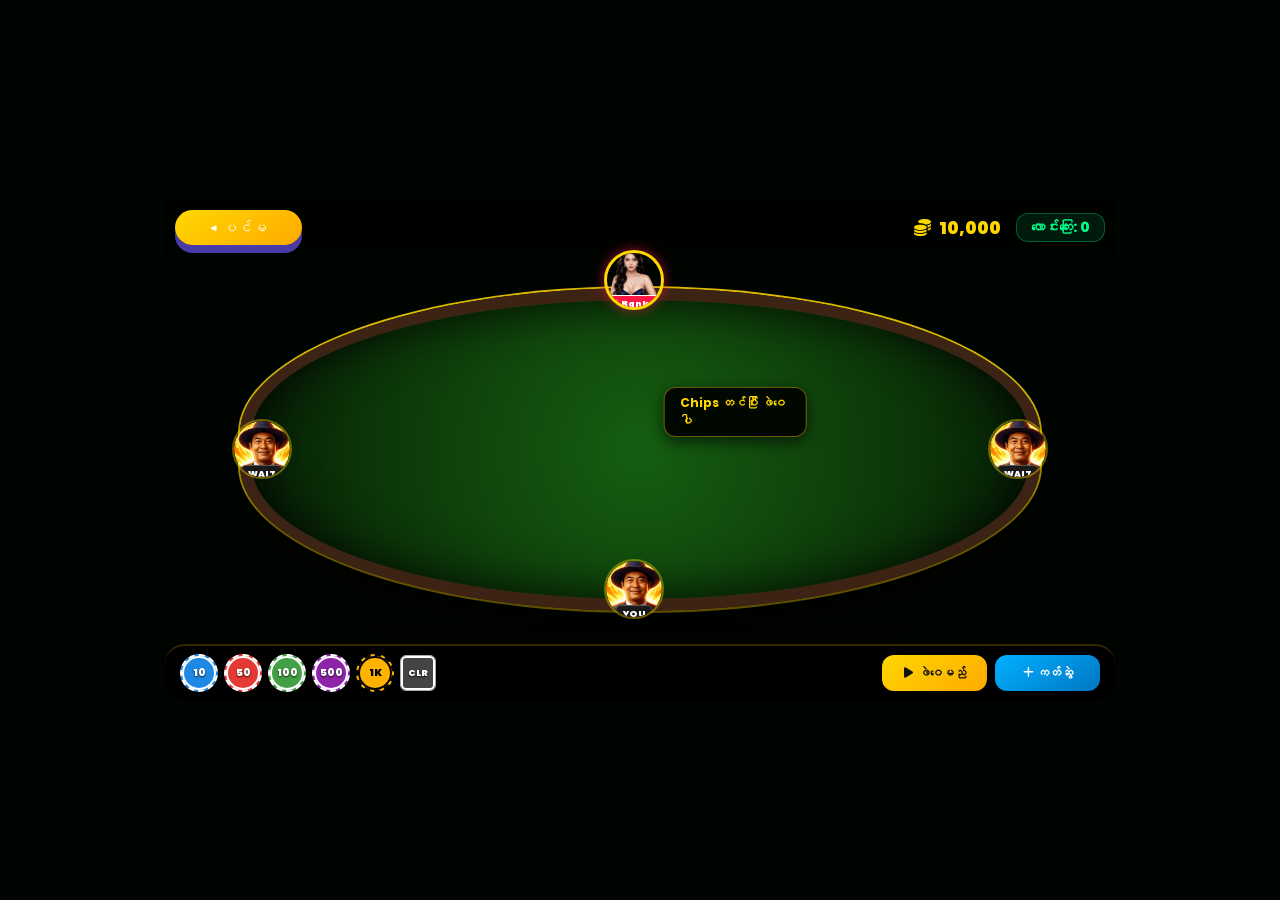
==== card-game.html @ e9f08ddf "Update game files" ====
<!DOCTYPE html>
<html lang="my">
<head>
    <meta charset="UTF-8">
    <meta name="viewport" content="width=device-width, initial-scale=1.0, maximum-scale=1.0, user-scalable=no">
    <title>Myanmar Casino - Ultimate Animation Table</title>
    <link rel="stylesheet" href="https://cdnjs.cloudflare.com/ajax/libs/font-awesome/6.4.0/css/all.min.css">
    <style>
        @import url('https://fonts.googleapis.com/css2?family=Poppins:wght@400;600;700;900&display=swap');

        * { 
            margin: 0; 
            padding: 0; 
            box-sizing: border-box; 
            user-select: none; 
            font-family: 'Poppins', 'Segoe UI', Arial, sans-serif; 
            -webkit-tap-highlight-color: transparent;
        }

        body {
            background: #010501;
            height: 100vh;
            width: 100vw;
            display: flex;
            justify-content: center;
            align-items: center;
            overflow: hidden;
            padding: 5px;
        }

        .game-container {
            width: 100%;
            height: 100%;
            max-width: 950px;
            max-height: 500px;
            position: relative;
            display: flex;
            flex-direction: column;
            justify-content: space-between;
        }

        /* Top HUD Header */
        .top-info-bar {
    display: flex;
    justify-content: space-between; /* ဘယ်ဘက်မှာ ခလုတ်၊ ညာဘက်မှာ info တွေထားမယ် */
    align-items: center;
    padding: 10px;
    background: rgba(0, 0, 0, 0.5); /* သင့် Design ပေါ်မူတည်ပြီး ပြင်ပါ */
}

.right-info {
    display: flex;
    gap: 15px; /* balance နဲ့ bet ကြားက အကွာအဝေး */
}
          .lobby-buttons {
            display: flex;
            gap: 6px;
        }

        .back-to-lobby {
            background: linear-gradient(145deg, #ffd700, #ffaa00);
            border: none;
            padding: 0 35px;
             height: 35px;
            cursor: pointer;
            font-size: 15px;
            font-weight: 500;
            border-radius: 20px;
            color: white;
            box-shadow: 0 8px 0 #4a3aa7;
            display: flex; 
             align-items: center;
              gap: 8px;
        }

        .balance-box { display: flex; align-items: center; gap: 8px; color: #ffd700; font-weight: 900; font-size: 17px; }
        .current-bet-hud { color: #00ff88; font-weight: 800; font-size: 14px; background: rgba(0,255,136,0.1); padding: 3px 14px; border-radius: 12px; border: 1px solid rgba(0,255,136,0.3); }

        .table-area {
            flex: 1;
            position: relative;
            display: flex;
            justify-content: center;
            align-items: center;
            margin: 5px 0;
            width: 100%;
        }

        /* WIDER table for landscape */
        .casino-table {
            width: 90%;
            height: 85%;
            max-width: 800px;
            background: radial-gradient(circle at center, #155e10 0%, #0c3609 65%, #051a04 100%);
            border-radius: 50% / 45%; 
            border: 12px solid #3d2314; 
            box-shadow: 0 15px 35px rgba(0,0,0,0.8), 
                        inset 0 0 50px rgba(0,0,0,0.85), 
                        0 0 0 2px #ffd700;
            position: relative;
            display: flex;
            justify-content: center;
            align-items: center;
        }

        .table-center-art {
            position: absolute;
            border: 2px dashed rgba(255, 215, 0, 0.15);
            width: 65%;
            height: 60%;
            border-radius: 50%;
            display: flex;
            flex-direction: column;
            justify-content: center;
            align-items: center;
            gap: 2px;
            pointer-events: none;
        }
        .table-title { color: rgba(255, 215, 0, 0.12); font-size: 13px; font-weight: 900; letter-spacing: 4px; }
        .table-total-bet { color: #ffd700; font-size: 12px; font-weight: 800; background: rgba(0,0,0,0.5); padding: 2px 12px; border-radius: 12px; border: 1px dashed #ffd700; }

        .table-banner {
            position: absolute;
            top: 40%; left: 60%;
            transform: translate(-50%, -50%);
            background: rgba(0, 0, 0, 0.9);
            border-radius: 12px;
            padding: 6px 15px;
            text-align: bottom;
            width: 15%;
            border: 1px solid rgba(255,215,0,0.4);
            pointer-events: none;
            z-index: 10;
            box-shadow: 0 5px 15px rgba(0,0,0,0.6);
        }
        .banner-text { color: #ffd700; font-size: 12px; font-weight: bold; }

        /* 👳 Circular Player Seat Styles (Size 50) */
        .player-seat-avatar {
            position: absolute;
            display: flex;
            align-items: center;
            z-index: 20;
            }
            /* Avatar အတွင်းက ပုံတွေအတွက် */
.avatar-circle img {
    width: 100% !important;     /* အဝိုင်းရဲ့ အကျယ်အတိုင်း ယူမယ် */
    height: 100% !important;    /* အဝိုင်းရဲ့ အမြင့်အတိုင်း ယူမယ် */
    object-fit: cover;          /* ပုံကို အချိုးမပျက်ဘဲ အဝိုင်းထဲ အပြည့်ဖြည့်မယ် */
    display: block;             /* ပုံရဲ့အောက်က spacing တွေကို ဖယ်ရှားမယ် */
    border-radius: 50%;         /* ပုံကို အဝိုင်းပုံစံဖြစ်အောင် လုပ်မယ် */
}

/* Avatar-circle ရဲ့ အရွယ်အစားကို သေချာသတ်မှတ်ပေးပါ */
.avatar-circle {
    width: 60px;
    height: 60px;
    overflow: hidden;           /* အဝိုင်းပြင်ပ ပိုထွက်နေတာတွေကို ဖြတ်ထုတ်မယ် */
    position: relative;
    border: 2px solid rgba(255, 215, 0, 0.4);
    border-radius: 50%;         /* အဝိုင်းဖြစ်အောင် */
}

.avatar-badge {
    position: absolute;
    /* အရင်က bottom: -7px; ရှိနေမှာပါ၊ အခု -15px လောက် တင်ပေးလိုက်ပါ */
    bottom: -15px; 
    left: 50%;
    transform: translateX(-50%);
    font-size: 9px;
    font-weight: 900;
    padding: 2px 6px;
    border-radius: 5px;
    white-space: nowrap;
    background: #1a1a1a;
    color: #fff;
    border: 0.5px solid #555;
    box-shadow: 0 2px 4px rgba(0,0,0,0.4);
    z-index: 30; /* တခြားဟာတွေအပေါ်မှာ ရှိနေအောင် */
}

/* Dealer ပုံကို ပိုပေါ်လွင်အောင် */
.dealer-img {
    border: 3px solid #ffd700 !important;
}

        /* 🌟 Glistening Glow Pulse Animations for Actions */
        @keyframes activePulse {
            0% { box-shadow: 0 0 5px #00e5ff, inset 0 0 3px #00e5ff; }
            50% { box-shadow: 0 0 18px #00e5ff, inset 0 0 8px #00e5ff; }
            100% { box-shadow: 0 0 5px #00e5ff, inset 0 0 3px #00e5ff; }
        }
        @keyframes winnerPulse {
            0% { box-shadow: 0 0 5px #00ff88; transform: scale(1); }
            50% { box-shadow: 0 0 22px #00ff88; transform: scale(1.04); }
            100% { box-shadow: 0 0 5px #00ff88; transform: scale(1); }
        }

        .player-seat-avatar.active .avatar-circle { border-color: #00e5ff; animation: activePulse 1.5s infinite ease-in-out; }
        .player-seat-avatar.winner .avatar-circle { border-color: #00ff88; background: #00210a; animation: winnerPulse 1.3s infinite ease-in-out; }
        .player-seat-avatar.loser .avatar-circle { border-color: #ff5252; opacity: 0.4; transform: scale(0.95); }
        .player-seat-avatar.dealer-active .avatar-circle { border-color: #ff1744; box-shadow: 0 0 12px rgba(255, 23, 68, 0.6); }

        .avatar-badge {
            position: absolute; bottom: -7px; left: 50%; transform: translateX(-50%);
            font-size: 9px; font-weight: 900; padding: 2px 6px; border-radius: 5px;
            white-space: nowrap; background: #1a1a1a; color: #fff; border: 0.5px solid #555;
            box-shadow: 0 2px 4px rgba(0,0,0,0.4);
        }
        .player-seat-avatar.dealer-active .avatar-badge { background: #ff1744; color: #fff; border-color: #fff; }

        .avatar-score {
            position: absolute; font-size: 11px; font-weight: 900; color: #ffd700;
            background: rgba(0,0,0,0.95); padding: 3px 8px; border-radius: 6px; white-space: nowrap;
            box-shadow: 0 3px 6px rgba(0,0,0,0.6); z-index: 25; pointer-events: none;
            border: 0.5px solid rgba(255,215,0,0.2);
        }

        /* Positions Placements */
        .pos-top { top: -50px; left: 50%; transform: translateX(-50%); flex-direction: row; }
        .pos-top .cards-wrapper { margin-left: 12px; }
        .pos-top .avatar-score { left: 56px; bottom: -18px; }

        .pos-left { left: -20px; top: 50%; transform: translateY(-50%); flex-direction: row; }
        .pos-left .cards-wrapper { margin-left: 12px; }
        .pos-left .avatar-score { left: 56px; bottom: -18px; }

        .pos-right { right: -20px; top: 50%; transform: translateY(-50%); flex-direction: row-reverse; }
        .pos-right .cards-wrapper { margin-right: 12px; }
        .pos-right .avatar-score { right: 56px; bottom: -18px; }

        .pos-bottom { bottom: -20px; left: 50%; transform: translateX(-50%); flex-direction: row; }
        .pos-bottom .cards-wrapper { margin-left: 12px; }
        .pos-bottom .avatar-score { left: 56px; top: -18px; }

        /* Casino Betting Box Chips Overlay Layout */
        .bet-chips-box {
            position: absolute;
            width: 45px;
            height: 45px;
            display: flex;
            align-items: center;
            justify-content: center;
            pointer-events: none;
            z-index: 15;
        }
        
        .stacked-chip-element {
            width: 25px;
            height: 25px;
            border-radius: 50%;
            border: 1.5px dashed rgba(255,255,255,0.85);
            position: absolute;
            box-shadow: inset 0 0 0 1px rgba(0,0,0,0.25), 0 2px 0 #111, 0 4px 6px rgba(0,0,0,0.6);
            transition: all 0.3s cubic-bezier(0.175, 0.885, 0.32, 1.275);
            animation: chipDrop 0.28s cubic-bezier(0.175, 0.885, 0.32, 1.2) forwards;
        }

        @keyframes chipDrop {
            0% { transform: translate(-50%, -120%) scale(1.5); opacity: 0; }
            100% { transform: translate(-50%, -50%) scale(1); opacity: 1; }
        }

        .box-top    { top: 52px; left: calc(50% - 90px); }      
        .box-left   { left: 90px; top: calc(50% - 65px); }     
        .box-right  { right: 90px; top: calc(50% + 15px); }    
        .box-bottom { bottom: 54px; left: calc(50% - 90px); }   

        .chip-b { background: radial-gradient(circle, #2196f3 40%, #1565c0 80%); }
        .chip-r { background: radial-gradient(circle, #f44336 40%, #c62828 80%); }
        .chip-g { background: radial-gradient(circle, #4caf50 40%, #2e7d32 80%); }
        .chip-p { background: radial-gradient(circle, #9c27b0 40%, #6a1b9a 80%); }
        .chip-y { background: radial-gradient(circle, #ffb300 40%, #ff8f00 80%); border-color: rgba(0,0,0,0.5); }

        /* 🎴 CARDS GRAPHICS (Enhanced Scale Size 55+) */
        .cards-wrapper { display: flex; justify-content: center; align-items: center; min-height: 58px; perspective: 600px; }
        
        .mini-card {
            width: 48px; height: 60px; /* ကြီးမားသောကတ်ဆိုက်အသစ် */
            background: #ffffff; border-radius: 5px;
            box-shadow: 0 3px 8px rgba(0,0,0,0.6); display: flex; flex-direction: column;
            justify-content: space-between; padding: 3px 4px; font-weight: 900; font-size: 14px;
            margin-left: -9px; position: relative;
            transform-style: preserve-3d;
            animation: flyCardIn 0.35s cubic-bezier(0.19, 1, 0.22, 1) forwards;
        }
        .mini-card:first-child { margin-left: 0; }

        /* Fly-in Dealing Flip Animation */
        @keyframes flyCardIn {
            0% { transform: scale(0.3) translateY(-40px) rotate(-15deg); opacity: 0; }
            100% { transform: scale(1) translateY(0) rotate(0deg); opacity: 1; }
        }

        /* 3D Flipping Effect when revealing */
        .mini-card.revealed-flip {
            animation: flipReveal 0.4s cubic-bezier(0.175, 0.885, 0.32, 1.1) forwards;
        }
        @keyframes flipReveal {
            0% { transform: rotateY(180deg) scale(0.9); }
            100% { transform: rotateY(0deg) scale(1); }
        }

        .mini-card.facedown {
            background: linear-gradient(135deg, #cc1111, #6b0202); 
            border: 1.5px solid #ffd700; color: transparent; position: relative;
            box-shadow: 0 3px 6px rgba(0,0,0,0.5);
        }
        .mini-card.facedown::after {
            content: '♠'; color: rgba(255,215,0,0.25); font-size: 16px; position: absolute; top: 50%; left: 50%; transform: translate(-50%, -50%);
        }
        .mini-card.red { color: #d32f2f; }
        .mini-card.black { color: #1a1a1a; }
        .mini-card.baban { background: linear-gradient(135deg, #ffd700, #ff8f00); border: 1px solid #d45d00; text-shadow: 0 0 2px rgba(255,255,255,0.6); }

                /* Bottom Action Controller Dash */
        .bottom-action-panel {
            display: flex;
            justify-content: space-between;
            align-items: center;
            background: rgba(0,0,0,0.98);
            padding: 8px 15px;
            border-radius: 20px;
            border-top: 2px solid rgba(255,215,0,0.2);
            width: 100%;
            z-index: 30;
            box-shadow: 0 -4px 15px rgba(0,0,0,0.6);
        }

          .flying-chip {
    position: absolute;
    width: 40px;
    height: 40px;
    background-image: url('chip.png'); /* မင်းရဲ့ Chip ပုံလေးထည့်ပါ */
    background-size: cover;
    background-position: center;
    border-radius: 50%;
    z-index: 10000;
    transition: all 0.7s cubic-bezier(0.4, 0, 0.2, 1); /* ပျံတဲ့ပုံစံ ပိုလှအောင် */
    box-shadow: 0 4px 8px rgba(0,0,0,0.3);
}

.win-notification {
    position: fixed;
    top: 20px;
    right: 20px;
    background: linear-gradient(135deg, #FFD700, #F4A460);
    color: #000;
    padding: 10px 20px;
    border-radius: 50px;
    font-weight: bold;
    font-size: 16px;
    box-shadow: 0 4px 15px rgba(0,0,0,0.3);
    z-index: 9999;
    animation: slideIn 0.5s ease-out;
}

@keyframes slideIn {
    from { transform: translateX(100%); }
    to { transform: translateX(0); }
}


        .chips-container { display: flex; align-items: center; gap: 6px; }
        .chip {
            width: 38px; height: 38px; border-radius: 50%;
            display: flex; justify-content: center; align-items: center;
            font-size: 10px; font-weight: 900; color: #fff;
            box-shadow: 0 3px 6px rgba(0,0,0,0.4), inset 0 0 0 2px #fff;
            border: 2px dashed #fff; cursor: pointer; transition: transform 0.1s ease;
            text-shadow: 0 1px 2px rgba(0,0,0,0.8);
        }
        .chip:active { transform: scale(0.85); }
        .chip-10   { background: #1e88e5; }
        .chip-50   { background: #e53935; }
        .chip-100  { background: #43a047; }
        .chip-500  { background: #8e24aa; }
        .chip-1000 { background: #ffb300; color: #000; box-shadow: 0 3px 6px rgba(0,0,0,0.4), inset 0 0 0 2px #000; border-color: #000; text-shadow: none; }
        .chip-clear { background: #444; font-size: 9px; width: 36px; height: 36px; border-radius: 6px; border: 1px solid #aaa; }

        .controls-buttons-group { display: flex; gap: 8px; flex: 1; justify-content: flex-end; max-width: 500px; }
        
        .btn {
            padding: 9px 14px; border: none; border-radius: 12px;
            font-weight: 700; font-size: 12px; cursor: pointer;
            display: flex; align-items: center; justify-content: center; gap: 5px; min-width: 105px;
            box-shadow: 0 4px 10px rgba(0,0,0,0.5); transition: all 0.1s ease;
        }
         #drawBtn {
    display: inline-block !important; /* !important ထည့်ထားရင် ဘယ် Code ကမှ ဖျောက်လို့မရတော့ဘူး */
     }

        .btn:active { transform: scale(0.94); }
        .btn-deal { background: linear-gradient(145deg, #ffd700, #ffaa00); color: #111; font-weight: 900; }
        .btn-draw { background: linear-gradient(145deg, #00b0ff, #0077c2); color: white; }
        .btn-stand { background: linear-gradient(145deg, #ff6d00, #dd2c00); color: white; }
        .btn-show { background: linear-gradient(145deg, #00e676, #00c853); color: black; font-weight: 900; box-shadow: 0 0 10px rgba(0,230,118,0.4); }
        .btn-new { background: linear-gradient(145deg, #e040fb, #aa00ff); color: white; }
    </style>
</head>
<body>
<div class="game-container">
    <div class="top-info-bar">
        <button class="back-to-lobby" onclick="window.parent.document.getElementById('cardGameContainer').style.display = 'none'; window.parent.document.getElementById('lobbyScreen').style.display = 'block';">
            ◀ ပင်မ
        </button>

        <div class="right-info">
            <div class="balance-box">
                <i class="fas fa-coins"></i> <span id="cardGameBalance">10,000</span>
            </div>
            <div class="current-bet-hud">
                လောင်းကြေး: <span id="betHudAmount">0</span>
            </div>
        </div>
    </div>


    <div class="table-area">
        <div class="table-banner">
            <div class="banner-text" id="bannerText">Chips တင်ပြီး ဖဲဝေပါ</div>
        </div>

        <div class="casino-table">
            <div class="bet-chips-box box-top" id="betBox1"></div>
            <div class="bet-chips-box box-left" id="betBox2"></div>
            <div class="bet-chips-box box-right" id="betBox3"></div>
            <div class="bet-chips-box box-bottom" id="betBox4"></div>

           <div class="player-seat-avatar pos-top" id="seat1">
    <div class="avatar-circle dealer-img">
        <img src="images/banker.png" alt="Banker">
        <span class="avatar-badge" id="tag1">DEALER</span>
    </div>
    <div class="cards-wrapper" id="cards1"></div>
    <div class="avatar-score" id="score1"></div>
</div>

<div class="player-seat-avatar pos-left" id="seat2">
    <div class="avatar-circle">
        <img src="images/player-baba.png" alt="Player">
        <span class="avatar-badge" id="tag2">WAIT</span>
    </div>
    <div class="cards-wrapper" id="cards2"></div>
    <div class="avatar-score" id="score2"></div>
</div>

<div class="player-seat-avatar pos-right" id="seat3">
    <div class="avatar-circle">
        <img src="images/player-baba.png" alt="Player">
        <span class="avatar-badge" id="tag3">WAIT</span>
    </div>
    <div class="cards-wrapper" id="cards3"></div>
    <div class="avatar-score" id="score3"></div>
</div>

<div class="player-seat-avatar pos-bottom" id="seat4">
    <div class="avatar-circle">
        <img src="images/player-baba.png" alt="You">
        <span class="avatar-badge" id="tag4">YOU</span>
    </div>
    <div class="cards-wrapper" id="cards4"></div>
    <div class="avatar-score" id="score4"></div>
</div>
   </div>
    </div>

       <div class="bottom-action-panel">
        <div class="chips-container" id="chipsBar">
            <button class="chip chip-10" onclick="addBet(10)">10</button>
            <button class="chip chip-50" onclick="addBet(50)">50</button>
            <button class="chip chip-100" onclick="addBet(100)">100</button>
            <button class="chip chip-500" onclick="addBet(500)">500</button>
            <button class="chip chip-1000" onclick="addBet(1000)">1K</button>
            <button class="chip chip-clear" onclick="clearBet()">CLR</button>
        </div>

        <div class="controls-buttons-group">
            <button class="btn btn-deal" id="dealBtn" onclick="dealCards()">
                <i class="fas fa-play"></i> ဖဲဝေမည်
            </button>
            <button class="btn btn-draw" id="drawBtn" onclick="playerDraw()" disabled style="display:none;">
                <i class="fas fa-plus"></i> ကတ်ဆွဲ
            </button>
            <button class="btn btn-stand" id="standBtn" onclick="playerStand()" disabled style="display:none;">
                <i class="fas fa-hand"></i> တော်ပြီ
            </button>
            <button class="btn btn-show" id="showBtn" onclick="dealerShowCards()" disabled style="display:none;">
                <i class="fas fa-eye"></i> ဖမ်းမည်
            </button>

            <button class="btn btn-new" id="newGameBtn" onclick="newGame()" disabled style="display:none;">
                <i class="fas fa-redo"></i> ပွဲသစ်စမည်
            </button>
        </div>
    </div>
</div>

<script>

function showWinNotification(message) {
    const banner = document.getElementById('banner');
    if(banner) banner.style.display = 'none';
    const notif = document.createElement('div');
    notif.className = 'win-notification';
    notif.style.cssText = 'position:fixed; top:20px; right:20px; background:#ffd700; padding:15px; border-radius:10px; z-index:9999; font-weight:bold; box-shadow:0 4px 10px rgba(0,0,0,0.3);';
    notif.innerText = message;
    document.body.appendChild(notif);
    setTimeout(() => { notif.remove(); }, 3000);
}

const audioCtx = new (window.AudioContext || window.webkitAudioContext)();

function playTone(freq, type, duration, startTime = 0) {
    setTimeout(() => {
        const osc = audioCtx.createOscillator();
        const gainNode = audioCtx.createGain();
        osc.type = type;
        osc.frequency.setValueAtTime(freq, audioCtx.currentTime);
        gainNode.gain.setValueAtTime(0.08, audioCtx.currentTime);
        gainNode.gain.exponentialRampToValueAtTime(0.0001, audioCtx.currentTime + duration);
        osc.connect(gainNode);
        gainNode.connect(audioCtx.destination);
        osc.start();
        osc.stop(audioCtx.currentTime + duration);
    }, startTime);
}

function playSound(type) {
    if (audioCtx.state === 'suspended') audioCtx.resume();
    if (type === 'deal') playTone(380, 'triangle', 0.05);
    else if (type === 'flip') playTone(620, 'sine', 0.06);
    else if (type === 'chip') playTone(1400, 'sine', 0.02);
    else if (type === 'win') { playTone(523, 'sine', 0.06, 0); playTone(659, 'sine', 0.06, 50); playTone(1046, 'sine', 0.12, 100); }
    else if (type === 'lose') { playTone(340, 'sawtooth', 0.1, 0); playTone(220, 'sawtooth', 0.18, 80); }
}


const SUITS = ['♠', '♥', '♦', '♣'];
const VALUES = ['2', '3', '4', '5', '6', '7', '8', '9', '10', 'J', 'Q', 'K', 'A'];
const CARD_VALUE = { '2': 2, '3': 3, '4': 4, '5': 5, '6': 6, '7': 7, '8': 8, '9': 9, '10': 10, 'J': 10, 'Q': 10, 'K': 10, 'A': 1 };


// ============================================
// SUIT PRIORITY: စပိန့် > ဟတ် > ဒေါင့် > ညှင်း
// ============================================
const SUIT_PRIORITY = { '♠': 4, '♥': 3, '♦': 2, '♣': 1 };

window.gameState = {
    balance: 10000,
    dealerIndex: 0,
    nextDealerIndex: 0,
    betAmount: 0,
    allRevealed: false,
    deck: [],
    players: [
        { id: 0, name: 'ROBOT 1', cards: [], status: 'waiting', isHuman: false, vsResult: '' },
        { id: 1, name: 'ROBOT 2', cards: [], status: 'waiting', isHuman: false, vsResult: '' },
        { id: 2, name: 'ROBOT 3', cards: [], status: 'waiting', isHuman: false, vsResult: '' },
        { id: 3, name: 'PLAYER', cards: [], status: 'waiting', isHuman: true, vsResult: '' }
    ]
};



function createDeck() {
    let d = [];
    for (let s of SUITS) { for (let v of VALUES) d.push({ suit: s, value: v }); }
    return d.sort(() => Math.random() - 0.5);
}

function getHandScore(cards) {
    return cards.reduce((s, c) => s + CARD_VALUE[c.value], 0) % 10;
}

function isBanScore(cards) { const s = getHandScore(cards); return s === 8 || s === 9; }
function isAutoBan(cards) { return cards.length === 2 && isBanScore(cards); }
function isTwin(cards) { return cards.length === 3 && cards[0].value === cards[1].value && cards[1].value === cards[2].value; }
function isSameSuit(cards) { return cards.length >= 2 && cards.every(c => c.suit === cards[0].suit); }

// ============================================
// A (ACE) CHECK
// ============================================
function hasAce(cards) {
    return cards.some(c => c.value === 'A');
}

function getHighestSuit(cards) {
    let maxSuit = null;
    let maxPriority = -1;
    for (let c of cards) {
        const priority = SUIT_PRIORITY[c.suit] || 0;
        if (priority > maxPriority) {
            maxPriority = priority;
            maxSuit = c.suit;
        }
    }
    return maxSuit;
}

function getMultiplier(cards) {
    if (isTwin(cards)) return 5;
    if (cards.length === 3 && isSameSuit(cards)) return 3;
    if (cards.length === 2 && isSameSuit(cards)) return 2;
    return 1;
}
function isTwin(cards) { 
    // ထွိုင်ဆိုတာ 3လုံးတူမှဖြစ်ရမှာပါ
    return cards.length === 3 && cards[0].value === cards[1].value && cards[1].value === cards[2].value; 
}
function evaluateHand(cards) {
    if (!cards || cards.length === 0) return { score: 0, rank: 1, desc: '0 မှတ်', mult: 1 };
    const score = getHandScore(cards);
    let mult = 1;
    let rank = 1; 
    let desc = score + " မှတ်"; 
    if (isTwin(cards)) { rank = 4; mult = 5; desc = "ထွိုင် (5ဆ)"; }
    else if (score === 8 || score === 9) { rank = 3; desc = "ban!"; }
    else if (cards.length === 3 && isSameSuit(cards)) { rank = 2; mult = 2; desc = "ကာလာ (2ဆ)"; }
    return { score, rank, desc, mult };
}

function compareHands(p1Cards, p2Cards) {
    const h1 = evaluateHand(p1Cards);
    const h2 = evaluateHand(p2Cards);

    if (h1.rank !== h2.rank) return h1.rank > h2.rank ? 1 : -1;

    if (h1.score !== h2.score) return h1.score > h2.score ? 1 : -1;
    const p1Total = p1Cards.reduce((sum, c) => sum + CARD_VALUE[c.value], 0);
    const p2Total = p2Cards.reduce((sum, c) => sum + CARD_VALUE[c.value], 0);
    if (p1Total !== p2Total) return p1Total > p2Total ? 1 : -1;

    const p1SameSuit = isSameSuit(p1Cards);
    const p2SameSuit = isSameSuit(p2Cards);
    if (p1SameSuit && !p2SameSuit) return 1;
    if (!p1SameSuit && p2SameSuit) return -1;

    const p1HasAce = hasAce(p1Cards);
    const p2HasAce = hasAce(p2Cards);
    if (p1HasAce && !p2HasAce) return 1;
    if (!p1HasAce && p2HasAce) return -1;

    if (p1HasAce && p2HasAce) {
        const p1HighSuit = getHighestSuit(p1Cards);
        const p2HighSuit = getHighestSuit(p2Cards);
        const p1SuitPriority = SUIT_PRIORITY[p1HighSuit] || 0;
        const p2SuitPriority = SUIT_PRIORITY[p2HighSuit] || 0;
        if (p1SuitPriority !== p2SuitPriority) return p1SuitPriority > p2SuitPriority ? 1 : -1;
    }
    
    if (p1Cards.length !== p2Cards.length) return p1Cards.length < p2Cards.length ? 1 : -1;
    return 0;
}

function addBet(amt) {
    if (document.getElementById('dealBtn').style.display === 'none') return;
    if (gameState.balance - (gameState.betAmount + amt) < 0) { setBanner('လက်ကျန်ငွေ မလုံလောက်ပါ!'); return; }
    gameState.betAmount += amt;
    playSound('chip');
    updateDesignatedChipsBoxes(false);
}

function clearBet() {
    if (document.getElementById('dealBtn').style.display === 'none') return;
    gameState.betAmount = 0;
    playSound('chip');
    updateDesignatedChipsBoxes(false);
}

function updateDesignatedChipsBoxes(isPayoutPhase) {
    document.getElementById('betHudAmount').textContent = gameState.betAmount.toLocaleString();
    for(let i=1; i<=4; i++) document.getElementById(`betBox${i}`).innerHTML = '';
    if (gameState.betAmount === 0) return;

    const boxColors = ['chip-r', 'chip-b', 'chip-g', 'chip-y'];

    gameState.players.forEach((p, idx) => {
        if (idx === gameState.dealerIndex && !isPayoutPhase) return;
        const targetBox = document.getElementById(`betBox${idx+1}`);
        let chipStyleClass = boxColors[idx];
        let chipCount = 5; 
        
        if(isPayoutPhase && p.status === 'won') chipCount = 10;
        if(isPayoutPhase && p.status === 'lost') return;

        for (let i = 0; i < chipCount; i++) {
            const chipNode = document.createElement('div');
            chipNode.className = `stacked-chip-element ${chipStyleClass}`;
            chipNode.style.top = `calc(50% + ${-(i * 2.5)}px)`;
            chipNode.style.left = '50%';
            targetBox.appendChild(chipNode);
        }
    });
}

function renderTable() {
    document.getElementById('cardGameBalance').textContent = gameState.balance.toLocaleString();
    
    gameState.players.forEach((p, idx) => {
        // avatarSeat ကို ဒီမှာပဲ တစ်ခါတည်း သတ်မှတ်ပါ
        const avatarSeat = document.getElementById(`seat${idx+1}`); 
        const cardsEl = document.getElementById(`cards${idx+1}`);
        const scoreEl = document.getElementById(`score${idx+1}`);
        const tagEl = document.getElementById(`tag${idx+1}`);
        
         const imgEl = avatarSeat.querySelector('img');
        if (imgEl) {
            imgEl.src = (idx === gameState.dealerIndex) ? 'images/banker.png' : 'images/player-baba.png';
        }

        avatarSeat.className = `player-seat-avatar pos-${idx===0?'top':idx===1?'left':idx===2?'right':'bottom'}`;
        
        if (idx === gameState.dealerIndex) avatarSeat.classList.add('dealer-active');
        if (p.status === 'playing') avatarSeat.classList.add('active');
        if (p.status === 'won') avatarSeat.classList.add('winner');
        if (p.status === 'lost') avatarSeat.classList.add('loser');
        

        if (idx === gameState.dealerIndex) {
            tagEl.textContent = '🔱 Banker';
        } else {
            if (p.vsResult) {
                tagEl.textContent = p.vsResult;
            } else {
                tagEl.textContent = p.status === 'waiting' ? (p.isHuman?'YOU':'WAIT') : p.status === 'playing' ? 'PLAYING' : 'STAND';
            }
        }

        cardsEl.innerHTML = '';
        const reveal = p.isHuman || gameState.allRevealed;

        if (reveal && p.cards.length > 0) {
            const h = evaluateHand(p.cards);
            scoreEl.style.display = 'block';
            scoreEl.textContent = `${h.desc}${h.mult > 1 ? ' ('+h.mult+'ဆ)' : ''}`;
        } else {
            scoreEl.style.display = 'none';
        }

        p.cards.forEach((card, cIdx) => {
            const cDiv = document.createElement('div');
            if (!reveal) {
                cDiv.className = 'mini-card facedown';
            } else {
                const color = (card.suit === '♥' || card.suit === '♦') ? 'red' : 'black';
                // ပွဲသိမ်းလို့ လှန်ပြတဲ့အချိန်မှာ 3D Flip Anim ဖြစ်စေရန်
                cDiv.className = `mini-card revealed-flip ${color}`;
                if (isTwin(p.cards)) cDiv.classList.add('baban');
                cDiv.innerHTML = `<div>${card.value}</div><div style="align-self:flex-end; font-size:11px; margin-top:-2px;">${card.suit}</div>`;
            }
            // 3D Cascade delay effect လေးထည့်ထားလို့ ကတ်ကျလာတာ ပိုအသက်ဝင်ပါတယ်
            cDiv.style.animationDelay = `${cIdx * 0.1}s`;
            cardsEl.appendChild(cDiv);
        });
    });
}

function setBanner(txt) { document.getElementById('bannerText').textContent = txt; }
function sleep(ms) { return new Promise(r => setTimeout(r, ms)); }

function toggleButtons(mode) {
    // ID တွေကို ရယူပါ (အကယ်၍ ID မရှိရင် null ဖြစ်သွားမယ်)
    const d = document.getElementById('dealBtn');
    const r = document.getElementById('drawBtn');
    const s = document.getElementById('standBtn');
    const n = document.getElementById('newGameBtn');
    const sh = document.getElementById('showBtn');
    const chips = document.getElementById('chipsBar');

    // [အရေးကြီးဆုံး] element ရှိမှသာ style ကို ပြင်ပါ
    if(d) d.style.display = mode==='deal'?'inline-flex':'none';
    if(r) r.style.display = mode==='play' && gameState.dealerIndex!==3 ?'inline-flex':'none';
    if(s) s.style.display = mode==='play' && gameState.dealerIndex!==3 ?'inline-flex':'none';
    if(sh) sh.style.display = mode==='play' && gameState.dealerIndex===3 ?'inline-flex':'none'; 
    if(n) n.style.display = mode==='end'?'inline-flex':'none';

    if(chips) {
        if(mode === 'play') {
            chips.style.opacity = '0.2';
            if(r) { r.disabled = false; }
            if(s) { s.disabled = false; }
            if(sh) { sh.disabled = false; }
            
            if(gameState.dealerIndex === 3 && r && gameState.players[3].cards.length >= 3) {
                r.disabled = true;
            }
        } else if(mode === 'end') {
            chips.style.opacity = '0.2'; 
            if(n) { n.disabled = false; }
        } else {
            chips.style.opacity = '1';
        }
    }
}

async function dealCards() {
    if (gameState.balance < gameState.betAmount || gameState.balance <= 0) { setBanner('လက်ကျန်ငွေ မလုံလောက်ပါ!'); return; }
    if (gameState.betAmount < 10) { setBanner('လောင်းကြေး အရင်တင်ပေးပါ!'); return; }
    
    gameState.deck = createDeck();
    gameState.allRevealed = false;
    gameState.dealerIndex = gameState.nextDealerIndex;

    gameState.players.forEach(p => { p.cards = []; p.status = 'waiting'; p.vsResult = ''; });
    renderTable();
    updateDesignatedChipsBoxes(false);
    toggleButtons('play');

    for(let k=0; k<2; k++) {
        for(let i=0; i<4; i++) {
            gameState.players[i].cards.push(gameState.deck.pop());
            gameState.players[i].status = 'playing';
            playSound('deal');
            renderTable();
            await sleep(150);
        }
    }

    const dealer = gameState.players[gameState.dealerIndex];
    if (isAutoBan(dealer.cards)) {
        setBanner('ဒိုင် AUTO BAN ပေါက်ပါသည်!');
        gameState.allRevealed = true;
        playSound('lose');
        executePayouts();
        return;
    }

    if (gameState.dealerIndex === 3) { 
        setBanner('သင်သည်ဒိုင်ဖြစ်သည် - ကတ်ဆွဲမလား သို့မဟုတ် ဖမ်းမလား');
        processAITurnsBeforeDealer();
    } else {
        setBanner('သင့်အလှည့် - ကတ်ဆွဲမလား တော်မလား');
    }
}

async function processAITurnsBeforeDealer() {
    for (let i = 0; i < 4; i++) {
        if (i === gameState.dealerIndex || gameState.players[i].isHuman) continue;
        await sleep(400);
        let ai = gameState.players[i];
        if (ai.cards.length < 3 && getHandScore(ai.cards) <= 4 && !isBanScore(ai.cards)) {
            ai.cards.push(gameState.deck.pop());
            playSound('deal');
        }
        ai.status = 'folded';
        renderTable();
    }
}

async function processAITurns() {
    await processAITurnsBeforeDealer();

    if (gameState.dealerIndex !== 3) {
        await sleep(500);
        let d = gameState.players[gameState.dealerIndex];
        if (d.cards.length < 3 && getHandScore(d.cards) <= 4 && !isBanScore(d.cards)) {
            d.cards.push(gameState.deck.pop());
            playSound('deal');
        }
        d.status = 'folded';
        gameState.allRevealed = true;
        executePayouts();
    }
}

function playerDraw() {
    const h = gameState.players[3];
    if (h.cards.length >= 3) return; 
    
    h.cards.push(gameState.deck.pop());
    playSound('flip');
    renderTable();
    
    if (h.cards.length === 3) {
        document.getElementById('drawBtn').disabled = true;
        if (gameState.dealerIndex !== 3) playerStand();
    }
}

function playerStand() {
    gameState.players[3].status = 'folded';
    document.getElementById('drawBtn').disabled = true;
    document.getElementById('standBtn').disabled = true;
    setBanner('ဒိုင် ဖဲခေါ်နေပါသည်...');
    setTimeout(processAITurns, 400);
}

function dealerShowCards() {
    gameState.players[3].status = 'folded';
    gameState.allRevealed = true;
    executePayouts();
}

function executePayouts() {
    const dealer = window.gameState.players[gameState.dealerIndex];
    const dHand = evaluateHand(dealer.cards);
    let dealerNet = 0;
    let banWinIdx = -1;

    gameState.players.forEach((p, idx) => {
        if (idx !== window.gameState.dealerIndex && isBanScore(p.cards)) {
            if (compareHands(p.cards, dealer.cards) > 0) banWinIdx = idx;
        }
    });

    gameState.players.forEach((p, idx) => {
    if (idx === window.gameState.dealerIndex) return;
    const cmp = compareHands(p.cards, dealer.cards);
    const pHand = evaluateHand(p.cards);
    
    // လောင်းကြေး (Bet Amount) ကို ဒီနေရာမှာပဲ အခြေခံတွက်ချက်ပါ
    const bet = window.gameState.betAmount;
   
    if (cmp > 0) {
        // Player နိုင်လျှင်: (လောင်းကြေး + ဆုကြေး) ကို ပေါင်းပေး
        const winAmt = bet + (bet * pHand.mult); 
        
        if (p.isHuman) {
            reportWin(winAmt); // နိုင်သူကို ပေး
          
        }
        if (dealer.isHuman) {
            reportBet(bet);    // ဒိုင်က လူဆိုရင် ဒိုင်ဆီကနေ အရင်းကိုပဲ နှုတ်
        }
        
        p.vsResult = ` W(+${winAmt})`; p.status = 'won';

    } else {
        // Player ရှုံးလျှင်: လောင်းကြေးကို နှုတ်
        if (p.isHuman) {
            reportBet(bet);
          
        }
        
        // ဒိုင်က လူ (Human) ဖြစ်ရင် ဒိုင်ကို ပေါင်းပေး (လောင်းကြေးအပြင် ဒိုင်ရဲ့ mult ပါတွက်)
        if (dealer.isHuman) {
            const dealerWinAmt = bet + (bet * dHand.mult);
            reportWin(dealerWinAmt);
        }
        
        p.vsResult = ` L(-${bet})`; p.status = 'lost';
    }
});

   if (gameState.dealerIndex === 3) {
    if (dealerNet >= 0) {
        playSound('win');
        showWinNotification(`ဒိုင်အဖြစ် နိုင်ပါသည်: +${dealerNet}`);
    } else {
        playSound('lose');
        showWinNotification(`ဒိုင်အဖြစ် ရှုံးပါသည်: ${dealerNet}`);
    }
} else {
    if (gameState.players[3].status === 'won') {
        playSound('win');
        showWinNotification('🎉 သင် နိုင်ပါသည်!');
    } else if (gameState.players[3].status === 'lost') {
        playSound('lose');
        showWinNotification('💥 သင် ရှုံးနိမ့်ပါသည်!');
    } else {
        playSound('deal');
        showWinNotification('🤝 သရေပွဲ');
    }
}


    if (banWinIdx !== -1) {
        gameState.nextDealerIndex = banWinIdx;
    } else if (isBanScore(dealer.cards)) {
        gameState.nextDealerIndex = gameState.dealerIndex;
    } else {
        gameState.nextDealerIndex = (gameState.dealerIndex + 1) % 4;
    }

    toggleButtons('end');
    renderTable();
    updateDesignatedChipsBoxes(true); 
}

// ============================================
// LOBBY BALANCE SYNC LOGIC (ကတ်ဂိမ်းဖက်က ကုဒ်)
// ============================================

function safeNumber(value) {
    if (value === undefined || value === null) return 0;
    if (typeof value === 'number' && !isNaN(value)) return value;
    let str = String(value).replace(/,/g, '').trim();
    let num = parseFloat(str);
    return isNaN(num) ? 0 : num;
}

// Lobby ဆီ ဒေတာ လှမ်းပို့သည့် ဖန်ရှင်
function sendToLobby(type, amount) {
    if (window.parent && window.parent !== window) {
        window.parent.postMessage({ type: type, amount: amount }, '*');
    }
}
function reportWin(amount) {
    let winAmount = safeNumber(amount);
    if (winAmount > 0) {
        sendToLobby('WIN_AMOUNT', winAmount); // Lobby ကို ပို့
        window.gameState.balance += winAmount; // ဂိမ်းထဲမှာပါ တွက်ထား
        updateUI(); // UI ကို Update လုပ်
    }
}

function reportBet(amount) {
    let betAmount = safeNumber(amount);
    if (betAmount > 0) {
        sendToLobby('BET_DEDUCT', betAmount); // Lobby ကို ပို့
        window.gameState.balance -= betAmount; // ဂိမ်းထဲမှာပါ တွက်ထား
        updateUI(); // UI ကို Update လုပ်
    }
}

// Lobby ဘက်ကနေ ပို့လိုက်တဲ့ Sync Balance ကို လက်ခံခြင်း
window.addEventListener('message', function(event) {
    const data = event.data;
    if (data && data.type === 'SYNC_BALANCE') {
        console.log("🃏 Card Game received balance from Lobby:", data.balance);
        window.gameState.balance = safeNumber(data.balance);
        updateGameBalanceUI();
    }
});

// ဂိမ်းမျက်နှာပြင်ပေါ်က Balance Text ကို Update လုပ်ပေးခြင်း
function updateGameBalanceUI() {
    // ကတ်ဂိမ်းထဲက Balance ပြတဲ့ ID (ဥပမာ - balanceDisplay)
    const balElem = document.getElementById('cardGameBalance');
    if (balElem) {
        balElem.textContent = safeNumber(window.gameState.balance).toLocaleString();
    }
}


// ============================================
// SAFE UI UPDATE
// ============================================
function updateUI() {
    if (!window.gameState) return;
    
    const currentBalance = safeNumber(window.gameState.balance);
    const formattedBalance = currentBalance.toLocaleString();
    
    // ID ကို balanceDisplay လို့ ပြင်ပေးလိုက်ပါ
    const balElem = document.getElementById('cardGameBalance'); 
    if (balElem) balElem.textContent = formattedBalance;
    
    // Bet Amount အတွက်လည်း ID မှန်အောင် လုပ်ပေးပါ
    const betEl = document.getElementById('betHudAmount');
    if (betEl) betEl.textContent = window.gameState.betAmount.toLocaleString();
}

// ============================================
// SAFE SET BALANCE
// ============================================
function setBalance(newAmount) {
    if (!window.gameState) {
        window.gameState = { balance: 0, cardgamebalance: 0 };
    }
    const safeAmount = safeNumber(newAmount);
    window.gameState.balance = safeAmount;
    window.gameState.cardgamebalance = safeAmount;
    updateUI();
}


function newGame() {
    if(gameState.balance <= 0) {
        setBanner('လက်ကျန်ငွေ မလုံလောက်ပါ! ဆော့ကစားရန် ငွေမရှိတော့ပါ။');
        return;
    }
    
    toggleButtons('deal');
    gameState.players.forEach(p => { p.cards = []; p.status = 'waiting'; p.vsResult = ''; });
    if(gameState.balance < gameState.betAmount) gameState.betAmount = 0;
    renderTable();
    updateDesignatedChipsBoxes(false);
    setBanner('Chips ကိုနှိပ်ပြီး လောင်းကြေးတင်ပါ');
}

document.addEventListener('DOMContentLoaded', () => {
    toggleButtons('deal');
    renderTable();
});
</script>
</body>
</html>
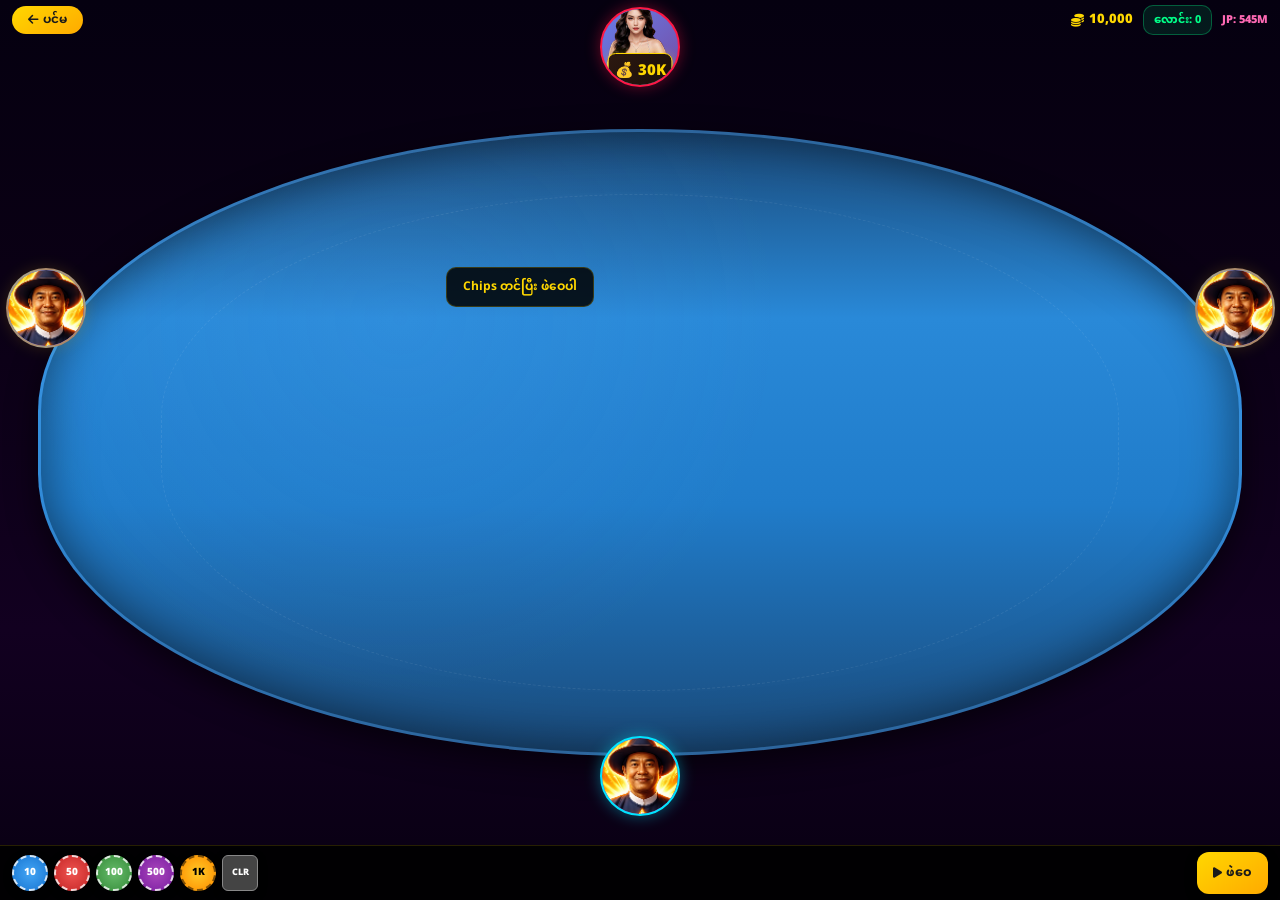
==== commit 7f9fc2b4: "Update game files" ====
--- a/card-game.html
+++ b/card-game.html
@@ -3,1087 +3,1701 @@
 <head>
     <meta charset="UTF-8">
     <meta name="viewport" content="width=device-width, initial-scale=1.0, maximum-scale=1.0, user-scalable=no">
-    <title>Myanmar Casino - Ultimate Animation Table</title>
+    <title>ရှမ်းကိုးမီး - Shan Koe Mee</title>
     <link rel="stylesheet" href="https://cdnjs.cloudflare.com/ajax/libs/font-awesome/6.4.0/css/all.min.css">
     <style>
-        @import url('https://fonts.googleapis.com/css2?family=Poppins:wght@400;600;700;900&display=swap');
-
-        * { 
-            margin: 0; 
-            padding: 0; 
-            box-sizing: border-box; 
-            user-select: none; 
-            font-family: 'Poppins', 'Segoe UI', Arial, sans-serif; 
-            -webkit-tap-highlight-color: transparent;
-        }
-
-        body {
-            background: #010501;
-            height: 100vh;
-            width: 100vw;
-            display: flex;
-            justify-content: center;
-            align-items: center;
+        @import url('https://fonts.googleapis.com/css2?family=Noto+Sans+Myanmar:wght@400;700;900&display=swap');
+        * { margin: 0; padding: 0; box-sizing: border-box; user-select: none; font-family: 'Noto Sans Myanmar', 'Poppins', sans-serif; -webkit-tap-highlight-color: transparent; }
+        :root { --gold: #ffd700; }
+        body { background: #0a0014; height: 100vh; width: 100vw; display: flex; justify-content: center; align-items: center; overflow: hidden; }
+        .game-container { width: 100%; height: 100%; position: relative; display: flex; flex-direction: column; background: linear-gradient(180deg, #050010 0%, #0a0014 30%, #120020 70%, #080012 100%); }
+
+        /* Top Bar */
+        .top-bar { display: flex; justify-content: space-between; align-items: center; padding: 6px 12px; z-index: 10; height: 40px; }
+        .back-btn { background: linear-gradient(145deg, #ffd700, #ffaa00); border: none; padding: 0 16px; height: 28px; cursor: pointer; font-size: 12px; font-weight: 700; border-radius: 15px; color: #1a1a1a; display: flex; align-items: center; gap: 4px; }
+        .top-info { display: flex; gap: 10px; align-items: center; }
+        .balance-box { display: flex; align-items: center; gap: 5px; color: var(--gold); font-weight: 900; font-size: 13px; }
+        .bet-hud { color: #00ff88; font-weight: 800; font-size: 11px; background: rgba(0,255,136,0.1); padding: 2px 10px; border-radius: 10px; border: 1px solid rgba(0,255,136,0.3); }
+        .jackpot-top { color: #ff69b4; font-size: 11px; font-weight: 900; }
+
+        /* Table */
+        .table-wrap { flex: 1; position: relative; display: flex; justify-content: center; align-items: center; z-index: 2; }
+        .casino-table {
+            width: 94%;
+            height: 78%;
+            background: 
+                radial-gradient(circle at 30% 30%, rgba(100,180,255,0.1) 0%, transparent 40%),
+                linear-gradient(180deg, #1a4a7a 0%, #2989d8 30%, #207cca 60%, #1a4a7a 100%);
+            border-radius: 50% / 45%;
+            border: 3px solid rgba(100,180,255,0.25);
+            box-shadow: 0 10px 30px rgba(0,0,0,0.6), inset 0 0 50px rgba(0,0,0,0.5);
+            position: relative;
+        }
+        .casino-table::before {
+            content: '';
+            position: absolute;
+            top: 10%; left: 10%; right: 10%; bottom: 10%;
+            border: 1.5px dashed rgba(255,255,255,0.08);
+            border-radius: 50% / 45%;
+        }
+
+        /* ===== AVATARS ===== */
+        .avatar {
+            position: absolute;
+            width: 80px;
+            height: 80px;
+            border-radius: 50%;
+            border: 2.5px solid rgba(255, 215, 0, 0.4);
             overflow: hidden;
-            padding: 5px;
-        }
-
-        .game-container {
-            width: 100%;
-            height: 100%;
-            max-width: 950px;
-            max-height: 500px;
-            position: relative;
+            background: linear-gradient(135deg, #667eea 0%, #764ba2 100%);
+            box-shadow: 0 0 15px rgba(255,215,0,0.15);
+            z-index: 25;
+        }
+        .avatar img { width: 100%; height: 100%; object-fit: cover; display: block; border-radius: 50%; }
+        .avatar-dealer { top: -20%; left: 50%; transform: translateX(-50%); border-color: #ff1744; box-shadow: 0 0 15px rgba(255,23,68,0.4); }
+        .avatar-p1 { top: 22%; left: -3%; }
+        .avatar-p2 { top: 22%; right: -3%; }
+        .avatar-you { bottom: -10%; left: 50%; transform: translateX(-50%); border-color: #00e5ff; box-shadow: 0 0 15px rgba(0,229,255,0.4); }
+
+        /* Bank badge on dealer */
+        .bank-badge {
+            position: absolute;
+            bottom: -5px;
+            left: 50%;
+            transform: translateX(-50%);
+            background: linear-gradient(135deg, #2c1810, #1a0f0a);
+            border: 1.9px solid var(--gold);
+            border-radius: 8px;
+            padding: 1px 6px;
+            font-size: 15px;
+            font-weight: 900;
+            color: var(--gold);
+            white-space: nowrap;
+            box-shadow: 0 0 8px rgba(255,215,0,0.3);
+            z-index: 30;
+        }
+
+        /* ===== CARD AREAS ===== */
+        .card-area {
+            position: absolute;
             display: flex;
             flex-direction: column;
-            justify-content: space-between;
-        }
-
-        /* Top HUD Header */
-        .top-info-bar {
-    display: flex;
-    justify-content: space-between; /* ဘယ်ဘက်မှာ ခလုတ်၊ ညာဘက်မှာ info တွေထားမယ် */
-    align-items: center;
-    padding: 10px;
-    background: rgba(0, 0, 0, 0.5); /* သင့် Design ပေါ်မူတည်ပြီး ပြင်ပါ */
-}
-
-.right-info {
-    display: flex;
-    gap: 15px; /* balance နဲ့ bet ကြားက အကွာအဝေး */
-}
-          .lobby-buttons {
+            align-items: center;
+            z-index: 20;
+        }
+        .area-dealer { top: -20%; left: 60%; transform: translateX(-50%); }
+        .area-p1 { top: 24%; left: 5%; }
+        .area-p2 { top: 24%; right: 5%; }
+        .area-you { bottom: 10%; left: 60%; transform: translateX(-50%); }
+
+        /* Cards container - fan style */
+        .cards-fan {
             display: flex;
-            gap: 6px;
-        }
-
-        .back-to-lobby {
-            background: linear-gradient(145deg, #ffd700, #ffaa00);
-            border: none;
-            padding: 0 35px;
-             height: 35px;
-            cursor: pointer;
-            font-size: 15px;
-            font-weight: 500;
-            border-radius: 20px;
-            color: white;
-            box-shadow: 0 8px 0 #4a3aa7;
-            display: flex; 
-             align-items: center;
-              gap: 8px;
-        }
-
-        .balance-box { display: flex; align-items: center; gap: 8px; color: #ffd700; font-weight: 900; font-size: 17px; }
-        .current-bet-hud { color: #00ff88; font-weight: 800; font-size: 14px; background: rgba(0,255,136,0.1); padding: 3px 14px; border-radius: 12px; border: 1px solid rgba(0,255,136,0.3); }
-
-        .table-area {
-            flex: 1;
+            align-items: flex-end;
+            justify-content: center;
             position: relative;
+            height: 70px;
+            margin-bottom: 4px;
+        }
+
+        /* Individual card */
+        .game-card {
+            width: 50px;
+            height: 70px;
+            border-radius: 6px;
+            box-shadow: 0 4px 12px rgba(0,0,0,0.5);
+            position: relative;
+            animation: cardDeal 0.4s ease-out forwards;
+            opacity: 0;
+            margin-left: -20px;
+            transform-origin: bottom center;
+            transition: transform 0.3s ease;
+        }
+        .game-card:first-child {
+            margin-left: 0;
+            transform: rotate(-8deg) translateY(2px);
+        }
+        .game-card:nth-child(2) {
+            transform: rotate(8deg) translateY(2px);
+        }
+        .game-card:nth-child(3) {
+            transform: rotate(0deg);
+            margin-left: -18px;
+        }
+
+        @keyframes cardDeal { 
+            0% { transform: scale(0.3) translateY(-40px) rotate(0deg); opacity: 0; } 
+            100% { transform: scale(1) translateY(0) rotate(var(--rot, 0deg)); opacity: 1; } 
+        }
+
+        .game-card.facedown {
+            background: linear-gradient(135deg, #c41e3a, #8b0000);
+            border: 1.5px solid #ffd700;
             display: flex;
+            align-items: center;
             justify-content: center;
-            align-items: center;
-            margin: 5px 0;
-            width: 100%;
-        }
-
-        /* WIDER table for landscape */
-        .casino-table {
-            width: 90%;
-            height: 85%;
-            max-width: 800px;
-            background: radial-gradient(circle at center, #155e10 0%, #0c3609 65%, #051a04 100%);
-            border-radius: 50% / 45%; 
-            border: 12px solid #3d2314; 
-            box-shadow: 0 15px 35px rgba(0,0,0,0.8), 
-                        inset 0 0 50px rgba(0,0,0,0.85), 
-                        0 0 0 2px #ffd700;
-            position: relative;
-            display: flex;
-            justify-content: center;
-            align-items: center;
-        }
-
-        .table-center-art {
+        }
+        .game-card.facedown::after { content: '♠'; font-size: 20px; color: rgba(255,215,0,0.3); }
+        .game-card img { width: 100%; height: 100%; object-fit: cover; border-radius: 6px; display: block; }
+
+        /* ===== RESULT OVERLAY ===== */
+        .card-result {
             position: absolute;
-            border: 2px dashed rgba(255, 215, 0, 0.15);
-            width: 65%;
-            height: 60%;
+            top: 50%;
+            left: 50%;
+            transform: translate(-50%, -50%) scale(0);
+            z-index: 30;
+            text-align: center;
+            animation: resultPop 0.5s cubic-bezier(0.68, -0.55, 0.265, 1.55) forwards;
+            pointer-events: none;
+        }
+        @keyframes resultPop { 
+            0% { transform: translate(-50%, -50%) scale(0); } 
+            60% { transform: translate(-50%, -50%) scale(1.2); } 
+            100% { transform: translate(-50%, -50%) scale(1); } 
+        }
+
+        .result-text {
+            font-size: 22px;
+            font-weight: 900;
+            color: #fff;
+            text-shadow: 0 0 10px rgba(0,0,0,0.9), 0 0 20px rgba(0,0,0,0.8), 0 2px 4px rgba(0,0,0,1);
+            letter-spacing: 1px;
+        }
+        .result-text.win { color: #ffd700; text-shadow: 0 0 15px rgba(255,215,0,0.8), 0 0 30px rgba(255,215,0,0.5), 0 2px 4px rgba(0,0,0,1); }
+        .result-text.lose { color: #ff4444; text-shadow: 0 0 15px rgba(255,68,68,0.8), 0 0 30px rgba(255,68,68,0.5), 0 2px 4px rgba(0,0,0,1); }
+        .result-text.tie { color: #00e5ff; text-shadow: 0 0 15px rgba(0,229,255,0.8), 0 0 30px rgba(0,229,255,0.5), 0 2px 4px rgba(0,0,0,1); }
+
+        .shanscore-box {
+            margin-top: 2px;
+            background: rgba(0,0,0,0.85);
+            border: 1.5px solid var(--gold);
+            border-radius: 8px;
+            padding: 2px 10px;
+            font-size: 14px;
+            font-weight: 900;
+            color: var(--gold);
+            text-shadow: 0 0 5px rgba(255,215,0,0.5);
+            box-shadow: 0 0 10px rgba(0,0,0,0.5);
+        }
+        .shanscore-box.lose { border-color: #ff4444; color: #ff4444; text-shadow: 0 0 5px rgba(255,68,68,0.5); }
+        .shanscore-box.tie { border-color: #00e5ff; color: #00e5ff; text-shadow: 0 0 5px rgba(0,229,255,0.5); }
+
+        /* ===== SHAN BADGE ===== */
+        .shan-sticker {
+            position: absolute;
+            top: -10px;
+            right: -10px;
+            background: linear-gradient(135deg, #ff00cc, #3300ff);
+            color: #fff;
+            padding: 2px 8px;
+            border-radius: 10px;
+            font-size: 11px;
+            font-weight: 900;
+            z-index: 35;
+            box-shadow: 0 0 10px rgba(255,0,204,0.5);
+            animation: stickerPop 0.4s ease-out;
+        }
+        .shan-sticker.win { background: linear-gradient(135deg, #ffd700, #ff8c00); color: #8b0000; }
+        @keyframes stickerPop { 0% { transform: scale(0); } 70% { transform: scale(1.2); } 100% { transform: scale(1); } }
+
+        /* Multiplier badge */
+        .multiplier {
+            position: absolute;
+            top: -8px;
+            left: -8px;
+            background: linear-gradient(135deg, #ffd700, #ff8c00);
+            color: #8b0000;
+            width: 22px;
+            height: 22px;
             border-radius: 50%;
             display: flex;
-            flex-direction: column;
+            align-items: center;
             justify-content: center;
-            align-items: center;
-            gap: 2px;
-            pointer-events: none;
-        }
-        .table-title { color: rgba(255, 215, 0, 0.12); font-size: 13px; font-weight: 900; letter-spacing: 4px; }
-        .table-total-bet { color: #ffd700; font-size: 12px; font-weight: 800; background: rgba(0,0,0,0.5); padding: 2px 12px; border-radius: 12px; border: 1px dashed #ffd700; }
-
-        .table-banner {
-            position: absolute;
-            top: 40%; left: 60%;
-            transform: translate(-50%, -50%);
-            background: rgba(0, 0, 0, 0.9);
-            border-radius: 12px;
-            padding: 6px 15px;
-            text-align: bottom;
-            width: 15%;
-            border: 1px solid rgba(255,215,0,0.4);
-            pointer-events: none;
-            z-index: 10;
-            box-shadow: 0 5px 15px rgba(0,0,0,0.6);
-        }
-        .banner-text { color: #ffd700; font-size: 12px; font-weight: bold; }
-
-        /* 👳 Circular Player Seat Styles (Size 50) */
-        .player-seat-avatar {
+            font-size: 10px;
+            font-weight: 900;
+            z-index: 35;
+            box-shadow: 0 0 8px rgba(255,215,0,0.5);
+        }
+
+        /* ===== CHIP AREAS ===== */
+        .chip-zone {
             position: absolute;
             display: flex;
             align-items: center;
-            z-index: 20;
-            }
-            /* Avatar အတွင်းက ပုံတွေအတွက် */
-.avatar-circle img {
-    width: 100% !important;     /* အဝိုင်းရဲ့ အကျယ်အတိုင်း ယူမယ် */
-    height: 100% !important;    /* အဝိုင်းရဲ့ အမြင့်အတိုင်း ယူမယ် */
-    object-fit: cover;          /* ပုံကို အချိုးမပျက်ဘဲ အဝိုင်းထဲ အပြည့်ဖြည့်မယ် */
-    display: block;             /* ပုံရဲ့အောက်က spacing တွေကို ဖယ်ရှားမယ် */
-    border-radius: 50%;         /* ပုံကို အဝိုင်းပုံစံဖြစ်အောင် လုပ်မယ် */
-}
-
-/* Avatar-circle ရဲ့ အရွယ်အစားကို သေချာသတ်မှတ်ပေးပါ */
-.avatar-circle {
-    width: 60px;
-    height: 60px;
-    overflow: hidden;           /* အဝိုင်းပြင်ပ ပိုထွက်နေတာတွေကို ဖြတ်ထုတ်မယ် */
-    position: relative;
-    border: 2px solid rgba(255, 215, 0, 0.4);
-    border-radius: 50%;         /* အဝိုင်းဖြစ်အောင် */
-}
-
-.avatar-badge {
-    position: absolute;
-    /* အရင်က bottom: -7px; ရှိနေမှာပါ၊ အခု -15px လောက် တင်ပေးလိုက်ပါ */
-    bottom: -15px; 
-    left: 50%;
-    transform: translateX(-50%);
-    font-size: 9px;
-    font-weight: 900;
-    padding: 2px 6px;
-    border-radius: 5px;
-    white-space: nowrap;
-    background: #1a1a1a;
-    color: #fff;
-    border: 0.5px solid #555;
-    box-shadow: 0 2px 4px rgba(0,0,0,0.4);
-    z-index: 30; /* တခြားဟာတွေအပေါ်မှာ ရှိနေအောင် */
-}
-
-/* Dealer ပုံကို ပိုပေါ်လွင်အောင် */
-.dealer-img {
-    border: 3px solid #ffd700 !important;
-}
-
-        /* 🌟 Glistening Glow Pulse Animations for Actions */
-        @keyframes activePulse {
-            0% { box-shadow: 0 0 5px #00e5ff, inset 0 0 3px #00e5ff; }
-            50% { box-shadow: 0 0 18px #00e5ff, inset 0 0 8px #00e5ff; }
-            100% { box-shadow: 0 0 5px #00e5ff, inset 0 0 3px #00e5ff; }
-        }
-        @keyframes winnerPulse {
-            0% { box-shadow: 0 0 5px #00ff88; transform: scale(1); }
-            50% { box-shadow: 0 0 22px #00ff88; transform: scale(1.04); }
-            100% { box-shadow: 0 0 5px #00ff88; transform: scale(1); }
-        }
-
-        .player-seat-avatar.active .avatar-circle { border-color: #00e5ff; animation: activePulse 1.5s infinite ease-in-out; }
-        .player-seat-avatar.winner .avatar-circle { border-color: #00ff88; background: #00210a; animation: winnerPulse 1.3s infinite ease-in-out; }
-        .player-seat-avatar.loser .avatar-circle { border-color: #ff5252; opacity: 0.4; transform: scale(0.95); }
-        .player-seat-avatar.dealer-active .avatar-circle { border-color: #ff1744; box-shadow: 0 0 12px rgba(255, 23, 68, 0.6); }
-
-        .avatar-badge {
-            position: absolute; bottom: -7px; left: 50%; transform: translateX(-50%);
-            font-size: 9px; font-weight: 900; padding: 2px 6px; border-radius: 5px;
-            white-space: nowrap; background: #1a1a1a; color: #fff; border: 0.5px solid #555;
-            box-shadow: 0 2px 4px rgba(0,0,0,0.4);
-        }
-        .player-seat-avatar.dealer-active .avatar-badge { background: #ff1744; color: #fff; border-color: #fff; }
-
-        .avatar-score {
-            position: absolute; font-size: 11px; font-weight: 900; color: #ffd700;
-            background: rgba(0,0,0,0.95); padding: 3px 8px; border-radius: 6px; white-space: nowrap;
-            box-shadow: 0 3px 6px rgba(0,0,0,0.6); z-index: 25; pointer-events: none;
-            border: 0.5px solid rgba(255,215,0,0.2);
-        }
-
-        /* Positions Placements */
-        .pos-top { top: -50px; left: 50%; transform: translateX(-50%); flex-direction: row; }
-        .pos-top .cards-wrapper { margin-left: 12px; }
-        .pos-top .avatar-score { left: 56px; bottom: -18px; }
-
-        .pos-left { left: -20px; top: 50%; transform: translateY(-50%); flex-direction: row; }
-        .pos-left .cards-wrapper { margin-left: 12px; }
-        .pos-left .avatar-score { left: 56px; bottom: -18px; }
-
-        .pos-right { right: -20px; top: 50%; transform: translateY(-50%); flex-direction: row-reverse; }
-        .pos-right .cards-wrapper { margin-right: 12px; }
-        .pos-right .avatar-score { right: 56px; bottom: -18px; }
-
-        .pos-bottom { bottom: -20px; left: 50%; transform: translateX(-50%); flex-direction: row; }
-        .pos-bottom .cards-wrapper { margin-left: 12px; }
-        .pos-bottom .avatar-score { left: 56px; top: -18px; }
-
-        /* Casino Betting Box Chips Overlay Layout */
-        .bet-chips-box {
+            justify-content: center;
+            z-index: 15;
+        }
+        .chips-dealer { top: 42%; left: 50%; transform: translate(-50%, -50%); width: 50px; height: 50px; }
+        .chips-p1 { top: 38%; left: 22%; width: 40px; height: 40px; }
+        .chips-p2 { top: 38%; right: 22%; width: 40px; height: 40px; }
+        .chips-you { bottom: 18%; left: 50%; transform: translateX(-50%); width: 50px; height: 40px; }
+
+        .stacked-chip {
+            width: 26px;
+            height: 26px;
+            border-radius: 50%;
+            border: 1.5px dashed rgba(255,255,255,0.9);
             position: absolute;
-            width: 45px;
-            height: 45px;
+            box-shadow: inset 0 0 0 1px rgba(0,0,0,0.3), 0 2px 5px rgba(0,0,0,0.5);
             display: flex;
             align-items: center;
             justify-content: center;
+            font-size: 7px;
+            font-weight: 900;
+            color: #fff;
+        }
+        .chip-yellow { background: radial-gradient(circle, #ffca28, #ff8f00); color: #000; border-color: rgba(0,0,0,0.5); }
+        .chip-blue { background: radial-gradient(circle, #42a5f5, #1976d2); }
+        .chip-green { background: radial-gradient(circle, #66bb6a, #388e3c); }
+        .chip-red { background: radial-gradient(circle, #ef5350, #c62828); }
+
+        /* Flying chip */
+        .fly-chip {
+            position: fixed;
+            width: 24px;
+            height: 24px;
+            border-radius: 50%;
+            border: 2px dashed rgba(255,255,255,0.9);
+            z-index: 1000;
             pointer-events: none;
-            z-index: 15;
-        }
-        
-        .stacked-chip-element {
-            width: 25px;
-            height: 25px;
-            border-radius: 50%;
-            border: 1.5px dashed rgba(255,255,255,0.85);
+            display: flex;
+            align-items: center;
+            justify-content: center;
+            font-size: 7px;
+            font-weight: 900;
+            color: #fff;
+            box-shadow: inset 0 0 0 1px rgba(0,0,0,0.3), 0 3px 10px rgba(0,0,0,0.5);
+        }
+
+        /* Banner */
+        .game-banner {
             position: absolute;
-            box-shadow: inset 0 0 0 1px rgba(0,0,0,0.25), 0 2px 0 #111, 0 4px 6px rgba(0,0,0,0.6);
-            transition: all 0.3s cubic-bezier(0.175, 0.885, 0.32, 1.275);
-            animation: chipDrop 0.28s cubic-bezier(0.175, 0.885, 0.32, 1.2) forwards;
-        }
-
-        @keyframes chipDrop {
-            0% { transform: translate(-50%, -120%) scale(1.5); opacity: 0; }
-            100% { transform: translate(-50%, -50%) scale(1); opacity: 1; }
-        }
-
-        .box-top    { top: 52px; left: calc(50% - 90px); }      
-        .box-left   { left: 90px; top: calc(50% - 65px); }     
-        .box-right  { right: 90px; top: calc(50% + 15px); }    
-        .box-bottom { bottom: 54px; left: calc(50% - 90px); }   
-
-        .chip-b { background: radial-gradient(circle, #2196f3 40%, #1565c0 80%); }
-        .chip-r { background: radial-gradient(circle, #f44336 40%, #c62828 80%); }
-        .chip-g { background: radial-gradient(circle, #4caf50 40%, #2e7d32 80%); }
-        .chip-p { background: radial-gradient(circle, #9c27b0 40%, #6a1b9a 80%); }
-        .chip-y { background: radial-gradient(circle, #ffb300 40%, #ff8f00 80%); border-color: rgba(0,0,0,0.5); }
-
-        /* 🎴 CARDS GRAPHICS (Enhanced Scale Size 55+) */
-        .cards-wrapper { display: flex; justify-content: center; align-items: center; min-height: 58px; perspective: 600px; }
-        
-        .mini-card {
-            width: 48px; height: 60px; /* ကြီးမားသောကတ်ဆိုက်အသစ် */
-            background: #ffffff; border-radius: 5px;
-            box-shadow: 0 3px 8px rgba(0,0,0,0.6); display: flex; flex-direction: column;
-            justify-content: space-between; padding: 3px 4px; font-weight: 900; font-size: 14px;
-            margin-left: -9px; position: relative;
-            transform-style: preserve-3d;
-            animation: flyCardIn 0.35s cubic-bezier(0.19, 1, 0.22, 1) forwards;
-        }
-        .mini-card:first-child { margin-left: 0; }
-
-        /* Fly-in Dealing Flip Animation */
-        @keyframes flyCardIn {
-            0% { transform: scale(0.3) translateY(-40px) rotate(-15deg); opacity: 0; }
-            100% { transform: scale(1) translateY(0) rotate(0deg); opacity: 1; }
-        }
-
-        /* 3D Flipping Effect when revealing */
-        .mini-card.revealed-flip {
-            animation: flipReveal 0.4s cubic-bezier(0.175, 0.885, 0.32, 1.1) forwards;
-        }
-        @keyframes flipReveal {
-            0% { transform: rotateY(180deg) scale(0.9); }
-            100% { transform: rotateY(0deg) scale(1); }
-        }
-
-        .mini-card.facedown {
-            background: linear-gradient(135deg, #cc1111, #6b0202); 
-            border: 1.5px solid #ffd700; color: transparent; position: relative;
-            box-shadow: 0 3px 6px rgba(0,0,0,0.5);
-        }
-        .mini-card.facedown::after {
-            content: '♠'; color: rgba(255,215,0,0.25); font-size: 16px; position: absolute; top: 50%; left: 50%; transform: translate(-50%, -50%);
-        }
-        .mini-card.red { color: #d32f2f; }
-        .mini-card.black { color: #1a1a1a; }
-        .mini-card.baban { background: linear-gradient(135deg, #ffd700, #ff8f00); border: 1px solid #d45d00; text-shadow: 0 0 2px rgba(255,255,255,0.6); }
-
-                /* Bottom Action Controller Dash */
-        .bottom-action-panel {
+            top: 25%;
+            left: 40%;
+            transform: translate(-50%, -50%);
+            background: rgba(0,0,0,0.85);
+            padding: 6px 16px;
+            border-radius: 10px;
+            border: 1px solid rgba(255,215,0,0.2);
+            color: var(--gold);
+            font-size: 12px;
+            font-weight: 700;
+            z-index: 20;
+            white-space: nowrap;
+            pointer-events: none;
+        }
+
+        /* Bottom Panel */
+        .bottom-panel {
             display: flex;
             justify-content: space-between;
             align-items: center;
-            background: rgba(0,0,0,0.98);
-            padding: 8px 15px;
-            border-radius: 20px;
-            border-top: 2px solid rgba(255,215,0,0.2);
-            width: 100%;
+            background: rgba(0,0,0,0.9);
+            padding: 8px 12px;
+            border-top: 1px solid rgba(255,215,0,0.15);
             z-index: 30;
-            box-shadow: 0 -4px 15px rgba(0,0,0,0.6);
-        }
-
-          .flying-chip {
-    position: absolute;
-    width: 40px;
-    height: 40px;
-    background-image: url('chip.png'); /* မင်းရဲ့ Chip ပုံလေးထည့်ပါ */
-    background-size: cover;
-    background-position: center;
-    border-radius: 50%;
-    z-index: 10000;
-    transition: all 0.7s cubic-bezier(0.4, 0, 0.2, 1); /* ပျံတဲ့ပုံစံ ပိုလှအောင် */
-    box-shadow: 0 4px 8px rgba(0,0,0,0.3);
-}
-
-.win-notification {
-    position: fixed;
-    top: 20px;
-    right: 20px;
-    background: linear-gradient(135deg, #FFD700, #F4A460);
-    color: #000;
-    padding: 10px 20px;
-    border-radius: 50px;
-    font-weight: bold;
-    font-size: 16px;
-    box-shadow: 0 4px 15px rgba(0,0,0,0.3);
-    z-index: 9999;
-    animation: slideIn 0.5s ease-out;
-}
-
-@keyframes slideIn {
-    from { transform: translateX(100%); }
-    to { transform: translateX(0); }
-}
-
-
-        .chips-container { display: flex; align-items: center; gap: 6px; }
-        .chip {
-            width: 38px; height: 38px; border-radius: 50%;
-            display: flex; justify-content: center; align-items: center;
-            font-size: 10px; font-weight: 900; color: #fff;
-            box-shadow: 0 3px 6px rgba(0,0,0,0.4), inset 0 0 0 2px #fff;
-            border: 2px dashed #fff; cursor: pointer; transition: transform 0.1s ease;
-            text-shadow: 0 1px 2px rgba(0,0,0,0.8);
-        }
-        .chip:active { transform: scale(0.85); }
-        .chip-10   { background: #1e88e5; }
-        .chip-50   { background: #e53935; }
-        .chip-100  { background: #43a047; }
-        .chip-500  { background: #8e24aa; }
-        .chip-1000 { background: #ffb300; color: #000; box-shadow: 0 3px 6px rgba(0,0,0,0.4), inset 0 0 0 2px #000; border-color: #000; text-shadow: none; }
-        .chip-clear { background: #444; font-size: 9px; width: 36px; height: 36px; border-radius: 6px; border: 1px solid #aaa; }
-
-        .controls-buttons-group { display: flex; gap: 8px; flex: 1; justify-content: flex-end; max-width: 500px; }
-        
-        .btn {
-            padding: 9px 14px; border: none; border-radius: 12px;
-            font-weight: 700; font-size: 12px; cursor: pointer;
-            display: flex; align-items: center; justify-content: center; gap: 5px; min-width: 105px;
-            box-shadow: 0 4px 10px rgba(0,0,0,0.5); transition: all 0.1s ease;
-        }
-         #drawBtn {
-    display: inline-block !important; /* !important ထည့်ထားရင် ဘယ် Code ကမှ ဖျောက်လို့မရတော့ဘူး */
-     }
-
-        .btn:active { transform: scale(0.94); }
-        .btn-deal { background: linear-gradient(145deg, #ffd700, #ffaa00); color: #111; font-weight: 900; }
-        .btn-draw { background: linear-gradient(145deg, #00b0ff, #0077c2); color: white; }
-        .btn-stand { background: linear-gradient(145deg, #ff6d00, #dd2c00); color: white; }
-        .btn-show { background: linear-gradient(145deg, #00e676, #00c853); color: black; font-weight: 900; box-shadow: 0 0 10px rgba(0,230,118,0.4); }
-        .btn-new { background: linear-gradient(145deg, #e040fb, #aa00ff); color: white; }
+            height: 55px;
+        }
+        .bet-chips { display: flex; gap: 6px; }
+        .bet-chip {
+            width: 36px;
+            height: 36px;
+            border-radius: 50%;
+            display: flex;
+            align-items: center;
+            justify-content: center;
+            font-size: 10px;
+            font-weight: 900;
+            color: #fff;
+            border: 2px dashed rgba(255,255,255,0.8);
+            cursor: pointer;
+            transition: all 0.2s ease;
+            box-shadow: 0 3px 8px rgba(0,0,0,0.4);
+        }
+        .bet-chip:hover { transform: translateY(-2px) scale(1.1); }
+        .bet-chip:active { transform: scale(0.9); }
+        .bc-10 { background: radial-gradient(circle, #42a5f5, #1976d2); }
+        .bc-50 { background: radial-gradient(circle, #ef5350, #c62828); }
+        .bc-100 { background: radial-gradient(circle, #66bb6a, #388e3c); }
+        .bc-500 { background: radial-gradient(circle, #ab47bc, #7b1fa2); }
+        .bc-1k { background: radial-gradient(circle, #ffca28, #ff8f00); color: #000; border-color: rgba(0,0,0,0.5); }
+        .bc-clr { background: #444; font-size: 9px; border-radius: 6px; border: 1px solid #888; }
+
+        .action-btns { display: flex; gap: 8px; }
+        .action-btn {
+            padding: 8px 16px;
+            border: none;
+            border-radius: 12px;
+            font-weight: 800;
+            font-size: 12px;
+            cursor: pointer;
+            display: flex;
+            align-items: center;
+            gap: 4px;
+            box-shadow: 0 4px 12px rgba(0,0,0,0.4);
+            transition: all 0.2s ease;
+            font-family: 'Noto Sans Myanmar', sans-serif;
+        }
+        .action-btn:hover { transform: translateY(-2px); }
+        .action-btn:disabled { opacity: 0.4; cursor: not-allowed; transform: none; }
+        .btn-deal { background: linear-gradient(145deg, #ffd700, #ffaa00); color: #1a1a1a; }
+        .btn-hit { background: linear-gradient(145deg, #42a5f5, #1976d2); color: #fff; }
+        .btn-stand { background: linear-gradient(145deg, #ef5350, #c62828); color: #fff; }
+        .btn-show { background: linear-gradient(145deg, #66bb6a, #388e3c); color: #fff; }
+        .btn-new { background: linear-gradient(145deg, #ab47bc, #7b1fa2); color: #fff; }
+        .btn-capture { background: linear-gradient(145deg, #ff6b6b, #ee5a24); color: #fff; }
+        .btn-capture-all { background: linear-gradient(145deg, #ff00cc, #3300ff); color: #fff; }
+
+        .result-fx {
+            position: absolute;
+            top: 0; left: 0;
+            width: 100%; height: 100%;
+            pointer-events: none;
+            z-index: 50;
+            display: none;
+        }
+        .sparkle {
+            position: absolute;
+            width: 4px;
+            height: 4px;
+            border-radius: 50%;
+            animation: sparkleAnim 1.5s ease-out forwards;
+        }
+        @keyframes sparkleAnim { 0% { transform: translate(0, 0) scale(1); opacity: 1; } 100% { transform: translate(var(--tx), var(--ty)) scale(0); opacity: 0; } }
+
+        /* Wan Tin Badge */
+        .wan-tin-badge {
+            position: absolute;
+            top: 50px;
+            left: 50%;
+            transform: translateX(-50%);
+            background: linear-gradient(135deg, #ff0000, #8b0000);
+            color: #fff;
+            padding: 4px 16px;
+            border-radius: 15px;
+            font-size: 12px;
+            font-weight: 900;
+            z-index: 40;
+            border: 2px solid #ffd700;
+            box-shadow: 0 0 15px rgba(255,0,0,0.5);
+            animation: pulse 1s infinite;
+            display: none;
+        }
+        @keyframes pulse { 0%, 100% { opacity: 1; } 50% { opacity: 0.6; } }
+
+        @media (max-width: 600px) {
+            .avatar { width: 38px; height: 38px; }
+            .game-card { width: 42px; height: 58px; margin-left: -16px; }
+            .bet-chip { width: 32px; height: 32px; font-size: 9px; }
+            .action-btn { padding: 6px 12px; font-size: 11px; }
+            .result-text { font-size: 14px; }
+            .shanscore-box { font-size: 12px; padding: 1px 6px; }
+        }
     </style>
 </head>
 <body>
 <div class="game-container">
-    <div class="top-info-bar">
-        <button class="back-to-lobby" onclick="window.parent.document.getElementById('cardGameContainer').style.display = 'none'; window.parent.document.getElementById('lobbyScreen').style.display = 'block';">
-            ◀ ပင်မ
-        </button>
-
-        <div class="right-info">
-            <div class="balance-box">
-                <i class="fas fa-coins"></i> <span id="cardGameBalance">10,000</span>
-            </div>
-            <div class="current-bet-hud">
-                လောင်းကြေး: <span id="betHudAmount">0</span>
-            </div>
+    <!-- Top Bar -->
+    <div class="top-bar">
+        <button class="back-btn" onclick="goLobby()"><i class="fas fa-arrow-left"></i> ပင်မ</button>
+        <div class="top-info">
+            <div class="balance-box"><i class="fas fa-coins"></i> <span id="bal">10,000</span></div>
+            <div class="bet-hud">လောင်း: <span id="bet">0</span></div>
+            <div class="jackpot-top">JP: <span id="jp">545M</span></div>
         </div>
     </div>
 
-
-    <div class="table-area">
-        <div class="table-banner">
-            <div class="banner-text" id="bannerText">Chips တင်ပြီး ဖဲဝေပါ</div>
-        </div>
-
-        <div class="casino-table">
-            <div class="bet-chips-box box-top" id="betBox1"></div>
-            <div class="bet-chips-box box-left" id="betBox2"></div>
-            <div class="bet-chips-box box-right" id="betBox3"></div>
-            <div class="bet-chips-box box-bottom" id="betBox4"></div>
-
-           <div class="player-seat-avatar pos-top" id="seat1">
-    <div class="avatar-circle dealer-img">
-        <img src="images/banker.png" alt="Banker">
-        <span class="avatar-badge" id="tag1">DEALER</span>
-    </div>
-    <div class="cards-wrapper" id="cards1"></div>
-    <div class="avatar-score" id="score1"></div>
-</div>
-
-<div class="player-seat-avatar pos-left" id="seat2">
-    <div class="avatar-circle">
-        <img src="images/player-baba.png" alt="Player">
-        <span class="avatar-badge" id="tag2">WAIT</span>
-    </div>
-    <div class="cards-wrapper" id="cards2"></div>
-    <div class="avatar-score" id="score2"></div>
-</div>
-
-<div class="player-seat-avatar pos-right" id="seat3">
-    <div class="avatar-circle">
-        <img src="images/player-baba.png" alt="Player">
-        <span class="avatar-badge" id="tag3">WAIT</span>
-    </div>
-    <div class="cards-wrapper" id="cards3"></div>
-    <div class="avatar-score" id="score3"></div>
-</div>
-
-<div class="player-seat-avatar pos-bottom" id="seat4">
-    <div class="avatar-circle">
-        <img src="images/player-baba.png" alt="You">
-        <span class="avatar-badge" id="tag4">YOU</span>
-    </div>
-    <div class="cards-wrapper" id="cards4"></div>
-    <div class="avatar-score" id="score4"></div>
-</div>
-   </div>
-    </div>
-
-       <div class="bottom-action-panel">
-        <div class="chips-container" id="chipsBar">
-            <button class="chip chip-10" onclick="addBet(10)">10</button>
-            <button class="chip chip-50" onclick="addBet(50)">50</button>
-            <button class="chip chip-100" onclick="addBet(100)">100</button>
-            <button class="chip chip-500" onclick="addBet(500)">500</button>
-            <button class="chip chip-1000" onclick="addBet(1000)">1K</button>
-            <button class="chip chip-clear" onclick="clearBet()">CLR</button>
-        </div>
-
-        <div class="controls-buttons-group">
-            <button class="btn btn-deal" id="dealBtn" onclick="dealCards()">
-                <i class="fas fa-play"></i> ဖဲဝေမည်
-            </button>
-            <button class="btn btn-draw" id="drawBtn" onclick="playerDraw()" disabled style="display:none;">
-                <i class="fas fa-plus"></i> ကတ်ဆွဲ
-            </button>
-            <button class="btn btn-stand" id="standBtn" onclick="playerStand()" disabled style="display:none;">
-                <i class="fas fa-hand"></i> တော်ပြီ
-            </button>
-            <button class="btn btn-show" id="showBtn" onclick="dealerShowCards()" disabled style="display:none;">
-                <i class="fas fa-eye"></i> ဖမ်းမည်
-            </button>
-
-            <button class="btn btn-new" id="newGameBtn" onclick="newGame()" disabled style="display:none;">
-                <i class="fas fa-redo"></i> ပွဲသစ်စမည်
-            </button>
+    <!-- Table -->
+    <div class="table-wrap">
+        <div class="casino-table" id="table">
+            <div class="wan-tin-badge" id="wanTinBadge">ဝမ်တိန် - ပထမ သတိပေးချက်</div>
+            <div class="game-banner" id="banner">Chips တင်ပြီး ဖဲဝေပါ</div>
+
+            <!-- Avatars -->
+            <div class="avatar avatar-dealer" id="av0">
+                <div class="bank-badge" id="bankBadge">Banker_30K</div>
+                <img src="images/banker.png" onerror="this.style.display='none';this.parentElement.style.background='linear-gradient(135deg, #ff6b6b, #ee5a24)'">
+            </div>
+            <div class="avatar avatar-p1" id="av1">
+                <img src="images/player-baba.png" onerror="this.style.display='none';this.parentElement.style.background='linear-gradient(135deg, #667eea, #764ba2)'">
+            </div>
+            <div class="avatar avatar-p2" id="av2">
+                <img src="images/player-baba.png" onerror="this.style.display='none';this.parentElement.style.background='linear-gradient(135deg, #f093fb, #f5576c)'">
+            </div>
+            <div class="avatar avatar-you" id="av3">
+                <img src="images/player-baba.png" onerror="this.style.display='none';this.parentElement.style.background='linear-gradient(135deg, #4facfe, #00f2fe)'">
+            </div>
+
+            <!-- Card Areas -->
+            <div class="card-area area-dealer" id="area0">
+                <div class="cards-fan" id="cards0"></div>
+            </div>
+            <div class="card-area area-p1" id="area1">
+                <div class="cards-fan" id="cards1"></div>
+            </div>
+            <div class="card-area area-p2" id="area2">
+                <div class="cards-fan" id="cards2"></div>
+            </div>
+            <div class="card-area area-you" id="area3">
+                <div class="cards-fan" id="cards3"></div>
+            </div>
+
+            <!-- Chip zones -->
+            <div class="chip-zone chips-dealer" id="chips0"></div>
+            <div class="chip-zone chips-p1" id="chips1"></div>
+            <div class="chip-zone chips-p2" id="chips2"></div>
+            <div class="chip-zone chips-you" id="chips3"></div>
         </div>
     </div>
+
+    <div class="result-fx" id="fx"></div>
+
+    <!-- Bottom Panel -->
+    <div class="bottom-panel">
+        <div class="bet-chips" id="betChips">
+            <button class="bet-chip bc-10" onclick="addBet(10)">10</button>
+            <button class="bet-chip bc-50" onclick="addBet(50)">50</button>
+            <button class="bet-chip bc-100" onclick="addBet(100)">100</button>
+            <button class="bet-chip bc-500" onclick="addBet(500)">500</button>
+            <button class="bet-chip bc-1k" onclick="addBet(1000)">1K</button>
+            <button class="bet-chip bc-clr" onclick="clearBet()">CLR</button>
+        </div>
+        <div class="action-btns" id="actionBtns">
+    <!-- ဖဲဝေ -->
+    <button class="action-btn btn-deal" id="btnDeal" onclick="deal()">
+        <i class="fas fa-play"></i> ဖဲဝေ
+    </button>
+    
+    <!-- ဆွဲ (Player) -->
+    <button class="action-btn btn-hit" id="btnHit" onclick="hit()" style="display:none;">
+        <i class="fas fa-plus"></i> ဆွဲ
+    </button>
+    
+    <!-- တော်ပီ (Player) -->
+    <button class="action-btn btn-stand" id="btnStand" onclick="stand()" style="display:none;">
+        <i class="fas fa-hand"></i> တော်ပီ
+    </button>
+    
+    <!-- ဖွင့်ပြမည် -->
+    <button class="action-btn btn-show" id="btnShow" onclick="showAll()" style="display:none;">
+        <i class="fas fa-eye"></i> ဖွင့်
+    </button>
+    
+    <!-- ✅ ၃ ကဒ်ဖမ်းမည် (ဒိုင်အတွက် - အသစ်ထည့်) -->
+    <button class="action-btn btn-capture3" id="btnCapture3" onclick="captureThree()" style="display:none; background: linear-gradient(145deg, #ff9800, #f57c00); color:#fff;">
+        <i class="fas fa-eye"></i> ၃ ကဒ်ဖမ်း
+    </button>
+    
+    <!-- အားလုံးဖမ်းမည် (ဒိုင်အတွက်) -->
+    <button class="action-btn btn-capture" id="btnCapture" onclick="captureAll()" style="display:none; background: linear-gradient(145deg, #ff6b6b, #ee5a24); color:#fff;">
+        <i class="fas fa-hand-rock"></i> အားလုံးဖမ်း
+    </button>
+    
+    <!-- ပွဲသစ် -->
+    <button class="action-btn btn-new" id="btnNew" onclick="newGame()" style="display:none;">
+        <i class="fas fa-redo"></i> ပြန်စ
+    </button>
 </div>
-
+    </div>
+</div>
 <script>
 
-function showWinNotification(message) {
-    const banner = document.getElementById('banner');
-    if(banner) banner.style.display = 'none';
-    const notif = document.createElement('div');
-    notif.className = 'win-notification';
-    notif.style.cssText = 'position:fixed; top:20px; right:20px; background:#ffd700; padding:15px; border-radius:10px; z-index:9999; font-weight:bold; box-shadow:0 4px 10px rgba(0,0,0,0.3);';
-    notif.innerText = message;
-    document.body.appendChild(notif);
-    setTimeout(() => { notif.remove(); }, 3000);
-}
-
-const audioCtx = new (window.AudioContext || window.webkitAudioContext)();
-
-function playTone(freq, type, duration, startTime = 0) {
-    setTimeout(() => {
-        const osc = audioCtx.createOscillator();
-        const gainNode = audioCtx.createGain();
-        osc.type = type;
-        osc.frequency.setValueAtTime(freq, audioCtx.currentTime);
-        gainNode.gain.setValueAtTime(0.08, audioCtx.currentTime);
-        gainNode.gain.exponentialRampToValueAtTime(0.0001, audioCtx.currentTime + duration);
-        osc.connect(gainNode);
-        gainNode.connect(audioCtx.destination);
-        osc.start();
-        osc.stop(audioCtx.currentTime + duration);
-    }, startTime);
-}
-
-function playSound(type) {
-    if (audioCtx.state === 'suspended') audioCtx.resume();
-    if (type === 'deal') playTone(380, 'triangle', 0.05);
-    else if (type === 'flip') playTone(620, 'sine', 0.06);
-    else if (type === 'chip') playTone(1400, 'sine', 0.02);
-    else if (type === 'win') { playTone(523, 'sine', 0.06, 0); playTone(659, 'sine', 0.06, 50); playTone(1046, 'sine', 0.12, 100); }
-    else if (type === 'lose') { playTone(340, 'sawtooth', 0.1, 0); playTone(220, 'sawtooth', 0.18, 80); }
-}
-
-
-const SUITS = ['♠', '♥', '♦', '♣'];
-const VALUES = ['2', '3', '4', '5', '6', '7', '8', '9', '10', 'J', 'Q', 'K', 'A'];
-const CARD_VALUE = { '2': 2, '3': 3, '4': 4, '5': 5, '6': 6, '7': 7, '8': 8, '9': 9, '10': 10, 'J': 10, 'Q': 10, 'K': 10, 'A': 1 };
-
-
-// ============================================
-// SUIT PRIORITY: စပိန့် > ဟတ် > ဒေါင့် > ညှင်း
-// ============================================
-const SUIT_PRIORITY = { '♠': 4, '♥': 3, '♦': 2, '♣': 1 };
-
-window.gameState = {
-    balance: 10000,
-    dealerIndex: 0,
-    nextDealerIndex: 0,
-    betAmount: 0,
-    allRevealed: false,
+// ============================================
+// SHAN KOEMEE CORRECTED LOGIC
+// ============================================
+
+const SUITS = ['spade','heart','diamond','club'];
+const RANKS = ['A','2','3','4','5','6','7','8','9','10','J','Q','K'];
+const SUIT_SYMBOLS = {'spade':'♠','heart':'♥','diamond':'♦','club':'♣'};
+const SUIT_COLORS = {'spade':'black','heart':'red','diamond':'red','club':'black'};
+
+// Card value: A=1, 10/J/Q/K=0, 2-9=face value
+function getCardValue(rank) {
+    if (['J','Q','K','10'].includes(rank)) return 0;
+    if (rank === 'A') return 1;
+    return parseInt(rank);
+}
+
+// Rank value for tie-breaking (A=14, K=13, Q=12, J=11, 10=10, ... 2=2)
+function getRankValue(rank) {
+    if (rank === 'A') return 14;
+    if (rank === 'K') return 13;
+    if (rank === 'Q') return 12;
+    if (rank === 'J') return 11;
+    return parseInt(rank);
+}
+
+// Suit value for tie-breaking (Spade=4, Heart=3, Diamond=2, Club=1)
+function getSuitValue(suit) {
+    const values = {'spade':4, 'heart':3, 'diamond':2, 'club':1};
+    return values[suit] || 0;
+}
+
+// Calculate Shan score (sum mod 10)
+function calculateScore(cards) {
+    if (!cards || cards.length === 0) return 0;
+    let sum = 0;
+    for (let c of cards) sum += c.v;
+    return sum % 10;
+}
+
+// Check if auto-stand (8 or 9 with 2 cards)
+function isAutoStand(cards) {
+    if (!cards || cards.length !== 2) return false;
+    return calculateScore(cards) === 8 || calculateScore(cards) === 9;
+}
+
+// Check if can draw (max 3 cards, not stood, not auto-stand)
+function canDraw(cards, hasStood) {
+    if (hasStood) return false;
+    if (!cards || cards.length >= 3) return false;
+    if (isAutoStand(cards)) return false;
+    return true;
+}
+
+// Check same suit
+function isSameSuit(cards) {
+    if (!cards || cards.length < 2) return false;
+    return cards.every(c => c.s === cards[0].s);
+}
+
+// Check same rank
+function isSameRank(cards) {
+    if (!cards || cards.length < 3) return false;
+    return cards.every(c => c.r === cards[0].r);
+}
+
+// Get bonus multiplier
+function getBonusMultiplier(cards) {
+    if (isSameRank(cards) && cards.length === 3) return 5;
+    if (isSameSuit(cards)) {
+        if (cards.length === 3) return 3;
+        if (cards.length === 2) return 2;
+    }
+    return 1;
+}
+
+// Get highest card for tie-breaking
+function getHighestCard(cards) {
+    return cards.reduce((highest, card) => {
+        if (getRankValue(card.r) > getRankValue(highest.r)) return card;
+        if (getRankValue(card.r) === getRankValue(highest.r) && 
+            getSuitValue(card.s) > getSuitValue(highest.s)) return card;
+        return highest;
+    }, cards[0]);
+}
+
+// Compare two hands (returns: 'win', 'lose', 'tie')
+function compareHands(playerCards, bankerCards) {
+    const playerScore = calculateScore(playerCards);
+    const bankerScore = calculateScore(bankerCards);
+    const playerCount = playerCards.length;
+    const bankerCount = bankerCards.length;
+
+    if (playerScore > bankerScore) return 'win';
+    if (playerScore < bankerScore) return 'lose';
+
+    // Same score - tiebreakers
+    if (playerCount < bankerCount) return 'win';  // Less cards wins
+    if (playerCount > bankerCount) return 'lose'; // More cards loses
+
+    // Same card count - highest card rank wins
+    const playerHighest = getHighestCard(playerCards);
+    const bankerHighest = getHighestCard(bankerCards);
+
+    if (getRankValue(playerHighest.r) > getRankValue(bankerHighest.r)) return 'win';
+    if (getRankValue(playerHighest.r) < getRankValue(bankerHighest.r)) return 'lose';
+
+    // Same rank - suit wins
+    if (getSuitValue(playerHighest.s) > getSuitValue(bankerHighest.s)) return 'win';
+    if (getSuitValue(playerHighest.s) < getSuitValue(bankerHighest.s)) return 'lose';
+
+    return 'tie';
+}
+
+// ============================================
+// GAME STATE
+// ============================================
+
+let G = {
+    bal: 10000,           // User balance
+    bet: 0,               // Current bet
+    bank: 30000,          // Banker balance
+    originalBank: 30000,  // Original bank amount
     deck: [],
-    players: [
-        { id: 0, name: 'ROBOT 1', cards: [], status: 'waiting', isHuman: false, vsResult: '' },
-        { id: 1, name: 'ROBOT 2', cards: [], status: 'waiting', isHuman: false, vsResult: '' },
-        { id: 2, name: 'ROBOT 3', cards: [], status: 'waiting', isHuman: false, vsResult: '' },
-        { id: 3, name: 'PLAYER', cards: [], status: 'waiting', isHuman: true, vsResult: '' }
+    phase: 'bet',         // bet, deal, play, result
+    round: 0,
+    wanTinRound: 0,       // 0=none, 1-3=wan tin rounds
+    bankerIndex: 0,       // Current banker
+        p: [
+        {id:0, name:'ဒိုင်', cards:[], rev:false, st:'', dealer:true, isAI:true, balance:30000},
+        {id:1, name:'ကစားသမား ၁', cards:[], rev:false, st:'', dealer:false, isAI:true, balance:10000},
+        {id:2, name:'ကစားသမား ၂', cards:[], rev:false, st:'', dealer:false, isAI:true, balance:10000},
+        {id:3, name:'သင်', cards:[], rev:false, st:'', dealer:false, isAI:false, balance:10000, user:true}
     ]
 };
 
-
-
-function createDeck() {
-    let d = [];
-    for (let s of SUITS) { for (let v of VALUES) d.push({ suit: s, value: v }); }
-    return d.sort(() => Math.random() - 0.5);
-}
-
-function getHandScore(cards) {
-    return cards.reduce((s, c) => s + CARD_VALUE[c.value], 0) % 10;
-}
-
-function isBanScore(cards) { const s = getHandScore(cards); return s === 8 || s === 9; }
-function isAutoBan(cards) { return cards.length === 2 && isBanScore(cards); }
-function isTwin(cards) { return cards.length === 3 && cards[0].value === cards[1].value && cards[1].value === cards[2].value; }
-function isSameSuit(cards) { return cards.length >= 2 && cards.every(c => c.suit === cards[0].suit); }
-
-// ============================================
-// A (ACE) CHECK
-// ============================================
-function hasAce(cards) {
-    return cards.some(c => c.value === 'A');
-}
-
-function getHighestSuit(cards) {
-    let maxSuit = null;
-    let maxPriority = -1;
-    for (let c of cards) {
-        const priority = SUIT_PRIORITY[c.suit] || 0;
-        if (priority > maxPriority) {
-            maxPriority = priority;
-            maxSuit = c.suit;
-        }
-    }
-    return maxSuit;
-}
-
-function getMultiplier(cards) {
-    if (isTwin(cards)) return 5;
-    if (cards.length === 3 && isSameSuit(cards)) return 3;
-    if (cards.length === 2 && isSameSuit(cards)) return 2;
-    return 1;
-}
-function isTwin(cards) { 
-    // ထွိုင်ဆိုတာ 3လုံးတူမှဖြစ်ရမှာပါ
-    return cards.length === 3 && cards[0].value === cards[1].value && cards[1].value === cards[2].value; 
-}
-function evaluateHand(cards) {
-    if (!cards || cards.length === 0) return { score: 0, rank: 1, desc: '0 မှတ်', mult: 1 };
-    const score = getHandScore(cards);
-    let mult = 1;
-    let rank = 1; 
-    let desc = score + " မှတ်"; 
-    if (isTwin(cards)) { rank = 4; mult = 5; desc = "ထွိုင် (5ဆ)"; }
-    else if (score === 8 || score === 9) { rank = 3; desc = "ban!"; }
-    else if (cards.length === 3 && isSameSuit(cards)) { rank = 2; mult = 2; desc = "ကာလာ (2ဆ)"; }
-    return { score, rank, desc, mult };
-}
-
-function compareHands(p1Cards, p2Cards) {
-    const h1 = evaluateHand(p1Cards);
-    const h2 = evaluateHand(p2Cards);
-
-    if (h1.rank !== h2.rank) return h1.rank > h2.rank ? 1 : -1;
-
-    if (h1.score !== h2.score) return h1.score > h2.score ? 1 : -1;
-    const p1Total = p1Cards.reduce((sum, c) => sum + CARD_VALUE[c.value], 0);
-    const p2Total = p2Cards.reduce((sum, c) => sum + CARD_VALUE[c.value], 0);
-    if (p1Total !== p2Total) return p1Total > p2Total ? 1 : -1;
-
-    const p1SameSuit = isSameSuit(p1Cards);
-    const p2SameSuit = isSameSuit(p2Cards);
-    if (p1SameSuit && !p2SameSuit) return 1;
-    if (!p1SameSuit && p2SameSuit) return -1;
-
-    const p1HasAce = hasAce(p1Cards);
-    const p2HasAce = hasAce(p2Cards);
-    if (p1HasAce && !p2HasAce) return 1;
-    if (!p1HasAce && p2HasAce) return -1;
-
-    if (p1HasAce && p2HasAce) {
-        const p1HighSuit = getHighestSuit(p1Cards);
-        const p2HighSuit = getHighestSuit(p2Cards);
-        const p1SuitPriority = SUIT_PRIORITY[p1HighSuit] || 0;
-        const p2SuitPriority = SUIT_PRIORITY[p2HighSuit] || 0;
-        if (p1SuitPriority !== p2SuitPriority) return p1SuitPriority > p2SuitPriority ? 1 : -1;
-    }
-    
-    if (p1Cards.length !== p2Cards.length) return p1Cards.length < p2Cards.length ? 1 : -1;
-    return 0;
-}
-
-function addBet(amt) {
-    if (document.getElementById('dealBtn').style.display === 'none') return;
-    if (gameState.balance - (gameState.betAmount + amt) < 0) { setBanner('လက်ကျန်ငွေ မလုံလောက်ပါ!'); return; }
-    gameState.betAmount += amt;
-    playSound('chip');
-    updateDesignatedChipsBoxes(false);
-}
-
-function clearBet() {
-    if (document.getElementById('dealBtn').style.display === 'none') return;
-    gameState.betAmount = 0;
-    playSound('chip');
-    updateDesignatedChipsBoxes(false);
-}
-
-function updateDesignatedChipsBoxes(isPayoutPhase) {
-    document.getElementById('betHudAmount').textContent = gameState.betAmount.toLocaleString();
-    for(let i=1; i<=4; i++) document.getElementById(`betBox${i}`).innerHTML = '';
-    if (gameState.betAmount === 0) return;
-
-    const boxColors = ['chip-r', 'chip-b', 'chip-g', 'chip-y'];
-
-    gameState.players.forEach((p, idx) => {
-        if (idx === gameState.dealerIndex && !isPayoutPhase) return;
-        const targetBox = document.getElementById(`betBox${idx+1}`);
-        let chipStyleClass = boxColors[idx];
-        let chipCount = 5; 
+// ============================================
+// SHAN SOUND MAPPING (FULL)
+// ============================================
+function playShanSound(soundType) {
+    var soundMap = {
+        'deal': 'shanDeal',        // poker.mp3
+        'flip': 'shanDraw',        // sew.mp3
+        'chip': 'shanChip',        // chip.mp3
+        'capture': 'shanCapture',  // sec.mp3
+        'twox': 'shanTwox',        // twox.mp3
+        'wanTin': 'shanWanTin',    // tain.mp3
+        'good': 'shanGood',        // good.mp3
+        'change': 'shanChange',    // change.mp3
+        'end': 'shanEnd',          // end.mp3
+        'lose': 'shanLose',        // lose.mp3
+        'draw': 'shanDraw',        // sew.mp3
+        'drawAgain': 'shanDrawAgain', // twosew.mp3
+        'win': 'shanWin',          // win.mp3 ✅
+        'noneed': 'shanNoneed',    // noneed.mp3 ✅
+        'autonine': 'shanAutonine', // autonine.mp3 ✅
+        'autoeight': 'shanAutoeight' // autoeight.mp3 ✅
+    };
+    
+    var mappedSound = soundMap[soundType] || soundType;
+    
+    try {
+        if (window.parent && window.parent.SoundManager) {
+            var soundFunc = window.parent.SoundManager[mappedSound];
+            if (typeof soundFunc === 'function') {
+                soundFunc();
+                return;
+            }
+        }
+        if (window.SoundManager) {
+            var localFunc = window.SoundManager[mappedSound];
+            if (typeof localFunc === 'function') {
+                localFunc();
+                return;
+            }
+        }
+        console.warn('⚠️ Sound not found:', mappedSound);
+    } catch(e) {
+        console.warn('⚠️ Sound error:', e);
+    }
+}
+
+// ============================================
+// sfx() - Now uses playShanSound
+// ============================================
+function sfx(t) {
+    playShanSound(t);
+}
+
+
+// ============================================
+// UI HELPERS
+// ============================================
+function banner(t){document.getElementById('banner').textContent=t;}
+function sleep(ms){return new Promise(r=>setTimeout(r,ms));}
+function upd() {
+    document.getElementById('bal').textContent = G.bal.toLocaleString();
+    document.getElementById('bet').textContent = G.bet.toLocaleString();
+    
+    var bankAmount = G.p[G.bankerIndex].balance || 0;
+    document.getElementById('bankBadge').textContent = '💰 ' + (bankAmount >= 1000 ? (bankAmount / 1000).toFixed(0) + 'K' : bankAmount);
+
+    // Wan tin badge
+    var wtBadge = document.getElementById('wanTinBadge');
+    if (G.wanTinRound > 0) {
+        wtBadge.style.display = 'block';
+        var warnings = ['ပထမ', 'ဒုတိယ', 'တတိယ'];
+        wtBadge.textContent = 'ဝမ်တိန် - ' + warnings[G.wanTinRound - 1] + ' သတိပေးချက်';
+    } else {
+        wtBadge.style.display = 'none';
+    }
+    
+    // ✅ Balance ပြောင်းတိုင်း Lobby ကိုပြန်ပို့
+    syncBalanceToLobby();
+}
+
+// Card image path
+function cpath(c){
+    const sMap={'spade':'S','heart':'H','diamond':'D','club':'C'};
+    const vMap={'A':'A','2':'2','3':'3','4':'4','5':'5','6':'6','7':'7','8':'8','9':'9','10':'0','J':'J','Q':'Q','K':'K'};
+    return `images/${vMap[c.r]||c.r}${sMap[c.s]||'S'}.png`;
+}
+
+// Create card element
+function mkCard(c, faceDown=false, idx=0){
+    const d=document.createElement('div');
+    d.className='game-card'+(faceDown?' facedown':'');
+    d.style.animationDelay=(idx*0.12)+'s';
+    if(!faceDown){
+        const img=document.createElement('img');
+        img.src=cpath(c);
+        img.onerror=function(){
+            this.style.display='none';
+            const isRed=c.s==='heart'||c.s==='diamond';
+            d.style.background='#fff';
+            d.style.padding='3px 4px';
+            d.style.display='flex';
+            d.style.flexDirection='column';
+            d.style.justifyContent='space-between';
+            d.innerHTML=`<div style="font-size:10px;font-weight:800;color:${isRed?'#c41e3a':'#1a1a1a'}">${c.r}</div><div style="text-align:center;font-size:16px;color:${isRed?'#c41e3a':'#1a1a1a'}">${SUIT_SYMBOLS[c.s]||c.s}</div><div style="text-align:right;font-size:10px;font-weight:800;color:${isRed?'#c41e3a':'#1a1a1a'};transform:rotate(180deg)">${c.r}</div>`;
+        };
+        d.appendChild(img);
+    }
+    return d;
+}
+
+// Show result overlay
+function showResultOnCards(playerIdx, resultType, scoreText) {
+    const area = document.getElementById('area' + playerIdx);
+    const oldResult = area.querySelector('.card-result');
+    if (oldResult) oldResult.remove();
+    if (!resultType) return;
+
+    const resultDiv = document.createElement('div');
+    resultDiv.className = 'card-result';
+    const textDiv = document.createElement('div');
+    textDiv.className = 'result-text ' + resultType;
+    textDiv.textContent = resultType === 'win' ? 'WIN' : (resultType === 'lose' ? 'LOSE' : 'TIE');
+    const scoreDiv = document.createElement('div');
+    scoreDiv.className = 'shanscore-box ' + (resultType === 'lose' ? 'lose' : (resultType === 'tie' ? 'tie' : ''));
+    scoreDiv.textContent = scoreText || '';
+    resultDiv.appendChild(textDiv);
+    resultDiv.appendChild(scoreDiv);
+    area.appendChild(resultDiv);
+}
+
+// ============================================
+// CHIP ANIMATIONS
+// ============================================
+function gc(el){const r=el.getBoundingClientRect();return{x:r.left+r.width/2,y:r.top+r.height/2};}
+function mkFlyChip(cls,txt){const c=document.createElement('div');c.className='fly-chip '+cls;c.textContent=txt||'';return c;}
+
+async function fly(from,to,cls,txt,dur=700,dl=0){
+    return new Promise(r=>{
+        setTimeout(()=>{
+            const f=gc(from),t=gc(to);
+            const c=mkFlyChip(cls,txt);
+            c.style.left=f.x+'px';c.style.top=f.y+'px';
+            c.style.transform='translate(-50%,-50%)';
+            document.body.appendChild(c);
+            const tx=t.x-f.x,ty=t.y-f.y;
+            c.animate([
+                {transform:'translate(-50%,-50%) scale(1) rotate(0deg)',opacity:1},
+                {transform:`translate(calc(-50% + ${tx*.5}px),calc(-50% + ${ty*.5}px)) scale(1.3) rotate(180deg)`,opacity:1,offset:0.5},
+                {transform:`translate(calc(-50% + ${tx}px),calc(-50% + ${ty}px)) scale(0.9) rotate(360deg)`,opacity:0.9}
+            ],{duration:dur,easing:'cubic-bezier(0.4,0,0.2,1)',fill:'forwards'});
+            setTimeout(()=>{c.remove();r();},dur);
+        },dl);
+    });
+}
+
+function placeChips(){
+    for(let i=0;i<4;i++)document.getElementById('chips'+i).innerHTML='';
+    if(G.bet===0)return;
+    const cl=['chip-yellow','chip-blue','chip-green','chip-red'];
+    const lb=['B','P1','P2','U'];
+    G.p.forEach((p,i)=>{
+        if (p.bet === 0) return;
+        const a=document.getElementById('chips'+i);
+        const n=Math.min(5,Math.max(2,Math.ceil(p.bet/500)));
+        for(let j=0;j<n;j++){
+            const c=document.createElement('div');
+            c.className='stacked-chip '+cl[i];
+            c.style.top=`calc(50% + ${-(j*2.5)+(Math.random()*3-1.5)}px)`;
+            c.style.left=`calc(50% + ${(Math.random()*4-2)}px)`;
+            c.textContent=lb[i];
+            a.appendChild(c);
+        }
+    });
+}
+
+async function animWin(winnerIdx){
+    const cl=['chip-yellow','chip-blue','chip-green','chip-red'];
+    const wa=document.getElementById('chips'+winnerIdx), tbl=document.getElementById('table');
+    const p1=[];
+    G.p.forEach((p,i)=>{
+        const a=document.getElementById('chips'+i);
+        a.querySelectorAll('.stacked-chip').forEach((c,j)=>{p1.push(fly(a,tbl,cl[i],'',600,j*40));});
+    });
+    await Promise.all(p1);
+    await sleep(200);
+    for(let i=0;i<4;i++)document.getElementById('chips'+i).innerHTML='';
+    const p2=[];
+    for(let i=0;i<10;i++)p2.push(fly(tbl,wa,cl[winnerIdx],'WIN',700,i*50));
+    await Promise.all(p2);
+    for(let i=0;i<6;i++){
+        const c=document.createElement('div');
+        c.className='stacked-chip '+cl[winnerIdx];
+        c.style.top=`calc(50% + ${-(i*2.5)}px)`;c.style.left='50%';
+        c.textContent='WIN';wa.appendChild(c);
+    }
+}
+
+async function animLose(){
+    const ua=document.getElementById('chips3'), da=document.getElementById('chips'+G.bankerIndex), tbl=document.getElementById('table');
+    const p1=[];
+    ua.querySelectorAll('.stacked-chip').forEach((c,i)=>p1.push(fly(ua,tbl,'chip-red','',500,i*40)));
+    await Promise.all(p1);
+    await sleep(200);
+    ua.innerHTML='';
+    const p2=[];
+    for(let i=0;i<8;i++)p2.push(fly(tbl,da,'chip-yellow','BANK',600,i*50));
+    await Promise.all(p2);
+    for(let i=0;i<5;i++){
+        const c=document.createElement('div');c.className='stacked-chip chip-yellow';
+        c.style.top=`calc(50% + ${-(i*2.5)}px)`;c.style.left='50%';
+        c.textContent='BANK';da.appendChild(c);
+    }
+}
+
+// ============================================
+// BETTING
+// ============================================
+function addBet(a){
+    if(G.phase!=='bet')return;
+    if(G.bal-(G.bet+a)<0){banner('ငွေ မလုံလောက်ပါ!');return;}
+    G.bet+=a;sfx('chip');upd();
+}
+function clearBet(){
+    if(G.phase!=='bet')return;
+    G.bet=0;sfx('chip');upd();
+}
+
+// ============================================
+// BUTTONS
+// ============================================
+function showBtns(mode){
+    var d = document.getElementById('btnDeal');
+    var h = document.getElementById('btnHit');
+    var s = document.getElementById('btnStand');
+    var sh = document.getElementById('btnShow');
+    var n = document.getElementById('btnNew');
+    var cap = document.getElementById('btnCapture');
+    var cap3 = document.getElementById('btnCapture3');
+    var ch = document.querySelector('.bet-chips');
+
+    // Deal Button
+    d.style.display = (mode === 'bet') ? 'flex' : 'none';
+    
+    // ============================================
+    // ဆွဲမည် Button - User အတွက်
+    // ============================================
+    if (mode === 'play' && !G.p[3].dealer) {
+        // User ကစားသမားဖြစ်တဲ့အခါ
+        h.style.display = 'flex';
+        h.innerHTML = '<i class="fas fa-plus"></i> ဆွဲမည်';
+        h.className = 'action-btn btn-hit';
+        h.style.background = 'linear-gradient(145deg, #42a5f5, #1976d2)';
+        h.style.color = '#fff';
+        h.onclick = function() { hit(); };
         
-        if(isPayoutPhase && p.status === 'won') chipCount = 10;
-        if(isPayoutPhase && p.status === 'lost') return;
-
-        for (let i = 0; i < chipCount; i++) {
-            const chipNode = document.createElement('div');
-            chipNode.className = `stacked-chip-element ${chipStyleClass}`;
-            chipNode.style.top = `calc(50% + ${-(i * 2.5)}px)`;
-            chipNode.style.left = '50%';
-            targetBox.appendChild(chipNode);
+        var user = G.p[3];
+        h.disabled = !canDraw(user.cards, user.st === 'playing');
+        s.style.display = 'flex';
+        s.disabled = user.st === 'playing';
+        
+    } else {
+        h.style.display = 'none';
+        s.style.display = 'none';
+    }
+    
+    // ============================================
+    // ဆွဲမည် Button - ဒိုင်အတွက်
+    // ============================================
+    if (mode === 'banker' && G.p[3].dealer) {
+        // ဒိုင်ဖြစ်တဲ့အခါ
+        h.style.display = 'flex';
+        h.innerHTML = '<i class="fas fa-plus"></i> ဆွဲမည်';
+        h.className = 'action-btn btn-hit';
+        h.style.background = 'linear-gradient(145deg, #ff6b6b, #ee5a24)';
+        h.style.color = '#fff';
+        h.onclick = function() { dealerDraw(); };
+        
+        var banker = G.p[G.bankerIndex];
+        h.disabled = !canDraw(banker.cards, banker.st === 'playing');
+        s.style.display = 'none';
+        
+        // ၃ ကဒ်ဖမ်းမည်
+        cap3.style.display = 'flex';
+        cap3.innerHTML = '<i class="fas fa-eye"></i> ၃ ကဒ်ဖမ်း';
+        cap3.onclick = function() { captureThree(); };
+        cap3.disabled = false;
+        
+        // အားလုံးဖမ်းမည်
+        cap.style.display = 'flex';
+        cap.innerHTML = '<i class="fas fa-hand-rock"></i> အားလုံးဖမ်း';
+        cap.onclick = function() { captureAll(); };
+        cap.disabled = false;
+        
+    } else {
+        cap3.style.display = 'none';
+        cap.style.display = 'none';
+    }
+    
+    // Show Button
+    sh.style.display = (mode === 'play') ? 'flex' : 'none';
+    
+    // New Game Button
+    n.style.display = (mode === 'result') ? 'flex' : 'none';
+
+    // Chips Bar
+    if(ch){
+        ch.style.opacity = (mode === 'bet') ? '1' : '0.3';
+        ch.style.pointerEvents = (mode === 'bet') ? 'auto' : 'none';
+    }
+}
+
+// ============================================
+// DEALER DRAW (ဒိုင် ဆွဲမည်)
+// ============================================
+function dealerDraw() {
+    var banker = G.p[G.bankerIndex];
+    if (!banker || !G.p[3].dealer) {
+        banner('ဒိုင် မဟုတ်ပါ!');
+        return;
+    }
+    
+    if (!canDraw(banker.cards, banker.st === 'playing')) {
+        banner('ဆွဲလို့မရပါ!');
+        return;
+    }
+    
+    // ကတ်ဆွဲ
+    banker.cards.push(drawCards(1)[0]);
+    playShanSound('draw'); // sew.mp3
+    render();
+    
+    // ဆွဲပြီးရင် ဘန်စစ်
+    if (isAutoStand(banker.cards)) {
+        var score = calculateScore(banker.cards);
+        if (score === 8) {
+            playShanSound('autoeight');
+            banner('ဒိုင် BAN! (၈ မှတ်)');
+        } else if (score === 9) {
+            playShanSound('autonine');
+            banner('ဒိုင် BAN! (၉ မှတ်)');
+        }
+        
+        setTimeout(function() {
+            captureAll();
+        }, 1000);
+    }
+    
+    // ၃ ကဒ်ပြည့်ရင် ဆွဲမည် ပိတ်
+    if (banker.cards.length === 3) {
+        document.getElementById('btnHit').disabled = true;
+        banner('ဒိုင် ၃ ကဒ် ပြည့်ပြီ!');
+    }
+    
+    showBtns('banker');
+}
+
+// ============================================
+// CAPTURE THREE (၃ ကဒ်ဖမ်းမည်)
+// ============================================
+function captureThree() {
+    if (!G.p[3].dealer) {
+        banner('ဒိုင် မဟုတ်ပါ!');
+        return;
+    }
+    
+    banner('👁️ ၃ ကဒ်သမားများကိုသာ ဖမ်းပါသည်...');
+    playShanSound('capture'); // sec.mp3
+    
+    // ၃ ကဒ်ရှိသူတွေကိုပဲ ဖွင့်ပြ
+    G.p.forEach(function(p) {
+        if (p.cards.length === 3) {
+            p.rev = true;
         }
     });
-}
-
-function renderTable() {
-    document.getElementById('cardGameBalance').textContent = gameState.balance.toLocaleString();
-    
-    gameState.players.forEach((p, idx) => {
-        // avatarSeat ကို ဒီမှာပဲ တစ်ခါတည်း သတ်မှတ်ပါ
-        const avatarSeat = document.getElementById(`seat${idx+1}`); 
-        const cardsEl = document.getElementById(`cards${idx+1}`);
-        const scoreEl = document.getElementById(`score${idx+1}`);
-        const tagEl = document.getElementById(`tag${idx+1}`);
-        
-         const imgEl = avatarSeat.querySelector('img');
-        if (imgEl) {
-            imgEl.src = (idx === gameState.dealerIndex) ? 'images/banker.png' : 'images/player-baba.png';
-        }
-
-        avatarSeat.className = `player-seat-avatar pos-${idx===0?'top':idx===1?'left':idx===2?'right':'bottom'}`;
-        
-        if (idx === gameState.dealerIndex) avatarSeat.classList.add('dealer-active');
-        if (p.status === 'playing') avatarSeat.classList.add('active');
-        if (p.status === 'won') avatarSeat.classList.add('winner');
-        if (p.status === 'lost') avatarSeat.classList.add('loser');
-        
-
-        if (idx === gameState.dealerIndex) {
-            tagEl.textContent = '🔱 Banker';
+    
+    render();
+    
+    // အားလုံးဖမ်းမည်ကို ဆက်လုပ်
+    setTimeout(function() {
+        captureAll();
+    }, 1000);
+}
+
+// ============================================
+// CAPTURE ALL (အားလုံးဖမ်းမည်)
+// ============================================
+
+function captureAll() {
+    if (!G.p[3].dealer) {
+        banner('ဒိုင် မဟုတ်ပါ!');
+        return;
+    }
+    
+    banner('🤚 အားလုံးကို ဖမ်းပါသည်...');
+    playShanSound('capture'); // sec.mp3
+    
+    // အားလုံးကိုဖွင့်ပြ
+    G.p.forEach(function(p) {
+        p.rev = true;
+    });
+    render();
+    
+    setTimeout(function() {
+        settleRound();
+    }, 800);
+}
+// ============================================
+// DECK MANAGEMENT
+// ============================================
+function shuffleDeck(){
+    G.deck=[];
+    for(let s of SUITS)for(let r of RANKS)G.deck.push({s,r,v:getCardValue(r)});
+    for(let i=G.deck.length-1;i>0;i--){
+        const j=Math.floor(Math.random()*(i+1));
+        [G.deck[i],G.deck[j]]=[G.deck[j],G.deck[i]];
+    }
+}
+function drawCards(n=1){
+    if(G.deck.length<n)shuffleDeck();
+    return G.deck.splice(0,n);
+}
+
+// ============================================
+// RENDER
+// ============================================
+function render(){
+    upd();
+    G.p.forEach((p,i)=>{
+        const seat=document.getElementById('av'+i);
+        const cardsFan=document.getElementById('cards'+i);
+        const area=document.getElementById('area'+i);
+        if(!seat||!cardsFan)return;
+
+        seat.classList.remove('active','winner','loser');
+        if(p.st==='playing')seat.classList.add('active');
+        if(p.st==='win')seat.classList.add('winner');
+        if(p.st==='lose')seat.classList.add('loser');
+
+        cardsFan.innerHTML='';
+
+        // Show cards if revealed, or user cards, or result phase
+        const showCards = p.rev || p.user || G.phase === 'result' || (p.dealer && G.phase === 'banker');
+        const showAllCards = G.phase === 'result' || p.user || (p.dealer && G.phase === 'banker');
+
+        p.cards.forEach((c,j)=>{
+            // Face down for others during play
+            const isFaceDown = !showCards && !p.user && !p.rev && G.phase !== 'result';
+            cardsFan.appendChild(mkCard(c, isFaceDown, j));
+        });
+
+        // Show score badge
+        if (showAllCards && p.cards.length >= 2) {
+            const score = calculateScore(p.cards);
+            const bonus = getBonusMultiplier(p.cards);
+
+            // Remove old badge
+            const oldBadge = cardsFan.querySelector('.shan-sticker');
+            if (oldBadge) oldBadge.remove();
+
+            const badge = document.createElement('div');
+            badge.className = 'shan-sticker';
+
+            if (bonus > 1) {
+                badge.textContent = `${bonus}x`;
+                badge.style.background = 'linear-gradient(135deg, #ffd700, #ff8c00)';
+                badge.style.color = '#8b0000';
+            } else {
+                badge.textContent = score === 0 ? '10' : score;
+            }
+
+            if (p.st === 'win') badge.classList.add('win');
+            cardsFan.appendChild(badge);
+        }
+    });
+}
+
+// ============================================
+// DEAL
+// ============================================
+async function deal(){
+    if(G.bal<G.bet||G.bal<=0){banner('ငွေ မလုံလောက်ပါ!');return;}
+    if(G.bet<10){banner('လောင်းကြေး တင်ပါ!');return;}
+
+    // Reset all players
+    shuffleDeck();
+    G.phase='deal';
+    G.p.forEach(p=>{p.cards=[];p.rev=false;p.st='';p.bet=0;});
+
+    // Place user bet
+    G.p[3].bet = G.bet;
+    G.bal -= G.bet;
+
+    // AI place bets
+    for(let i=0;i<3;i++){
+        if(i===G.bankerIndex)continue;
+        const aiBet = Math.floor(Math.random()*3+1)*Math.max(100, Math.floor(G.p[i].balance*0.1));
+        G.p[i].bet = Math.min(aiBet, G.p[i].balance);
+        G.p[i].balance -= G.p[i].bet;
+    }
+
+    placeChips();
+    render();
+
+    // Deal 2 cards each
+    for(let r=0;r<2;r++){
+        for(let i=0;i<4;i++){
+            G.p[i].cards.push(drawCards(1)[0]);
+            sfx('deal');
+            render();
+            await sleep(180);
+        }
+    }
+
+    G.phase='play';
+
+   for(let i=0;i<4;i++){
+        if(isAutoStand(G.p[i].cards)){
+            G.p[i].st='playing';
+            G.p[i].rev=true;
+            
+            // ✅ Auto 8 or 9 Sound ထည့်မယ်
+            var score = calculateScore(G.p[i].cards);
+            if(score === 8) {
+                playShanSound('autoeight'); // 👈 autoeight.mp3
+            } else if(score === 9) {
+                playShanSound('autonine'); // 👈 autonine.mp3
+            }
+        }
+    }
+
+    // Check if user is banker
+    if(G.p[3].dealer){
+        banner('ဒိုင် အလှည့်ရောက်ပြီ! ကစားသမားများကို ဖမ်းပါ');
+        G.phase='banker';
+        showBtns('banker');
+        await sleep(500);
+        await aiPlayerTurns();
+        return;
+    }
+
+    // Check if user auto-stand
+    if(isAutoStand(G.p[3].cards)){
+        banner('သင် BAN! (8/9) အလိုအလျောက် တော်ပီ!');
+        G.p[3].st='playing';
+        G.p[3].rev=true;
+        showBtns('play');
+        await sleep(1000);
+        await aiPlayerTurns();
+        return;
+    }
+
+    banner('ထပ်ဆွဲမလား? တော်ပီမလား?');
+    showBtns('play');
+    render();
+}
+
+// ============================================
+// USER ACTIONS
+// ============================================
+function hit(){
+    var user = G.p[3];
+    if(!canDraw(user.cards, user.st === 'playing')){
+        banner('ဆွဲလို့မရပါ!');
+        return;
+    }
+
+    user.cards.push(drawCards(1)[0]);
+    playShanSound('draw'); // sew.mp3
+    render();
+
+    if(user.cards.length === 3){
+        document.getElementById('btnHit').disabled = true;
+        banner('3 ကဒ် ပြည့်ပြီ!');
+    }
+
+    showBtns('play');
+}
+
+function stand(){
+    G.p[3].st='playing';
+    G.p[3].rev=true;
+    playShanSound('noneed');
+    banner('တော်ပီပါပြီ!');
+    render();
+    showBtns('play');
+
+    // If user is not banker, proceed to AI turns
+    if(!G.p[3].dealer){
+        setTimeout(async()=>{
+            await aiPlayerTurns();
+        },500);
+    }
+}
+
+function showAll(){
+    G.p.forEach(p=>p.rev=true);
+    render();
+}
+
+// ============================================
+// AI PLAYER TURNS (non-banker)
+// ============================================
+async function aiPlayerTurns(){
+    // AI 1 & 2 turns
+    for(let i=1;i<=2;i++){
+        if(i===G.bankerIndex)continue;
+        await sleep(500);
+        const p=G.p[i];
+
+        // AI logic: draw if score < 5
+        while(canDraw(p.cards, p.st==='playing')){
+            const score=calculateScore(p.cards);
+            if(score<5){
+                p.cards.push(drawCards(1)[0]);
+                sfx('deal');
+                render();
+                await sleep(600);
+            }else if(score===5||score===6){
+                // 50% chance to draw
+                if(Math.random()>0.5){
+                    p.cards.push(drawCards(1)[0]);
+                    sfx('deal');
+                    render();
+                    await sleep(600);
+                }else{
+                    break;
+                }
+            }else{
+                break;
+            }
+        }
+        p.st='playing';
+        p.rev=true;
+        render();
+    }
+
+    // If user is banker, now it's their turn
+    if(G.p[3].dealer){
+        banner('ဒိုင် အလှည့်ရောက်ပြီ! ကစားသမားများကို ဖမ်းပါ');
+        G.phase='banker';
+        showBtns('banker');
+        return;
+    }
+
+    // Banker turn (AI)
+    await sleep(500);
+    await bankerTurn();
+}
+
+// ============================================
+// BANKER TURN
+// ============================================
+async function bankerTurn(){
+    const banker=G.p[G.bankerIndex];
+
+    // Banker might draw
+    while(canDraw(banker.cards, banker.st==='playing')){
+        const score=calculateScore(banker.cards);
+        if(score<5){
+            banker.cards.push(drawCards(1)[0]);
+            sfx('deal');
+            render();
+            await sleep(600);
+        }else{
+            break;
+        }
+    }
+
+    banker.st='playing';
+    banker.rev=true;
+    render();
+
+    await sleep(500);
+    await settleRound();
+}
+
+// ============================================
+// SETTLE ROUND
+// ============================================
+async function settleRound(){
+    G.phase='result';
+    showBtns('result');
+
+    const banker=G.p[G.bankerIndex];
+    const bankerScore=calculateScore(banker.cards);
+
+    // Reveal all cards
+    G.p.forEach(p=>p.rev=true);
+    render();
+    await sleep(500);
+
+    let userWin=false;
+    let userLose=false;
+
+    // Compare each player with banker
+    for(let i=0;i<4;i++){
+        if(i===G.bankerIndex)continue;
+        const player=G.p[i];
+        if(player.bet===0)continue;
+
+        const result=compareHands(player.cards, banker.cards);
+        const bonus=getBonusMultiplier(player.cards);
+        const score=calculateScore(player.cards);
+        const scoreText=score===0?'10':score;
+
+        if(result==='win'){
+            player.st='win';
+            const winAmount=player.bet*bonus;
+            if(banker.balance>=winAmount){
+                player.balance+=player.bet+winAmount;
+                banker.balance-=winAmount;
+            }else{
+                player.balance+=banker.balance+player.bet;
+                banker.balance=0;
+            }
+            if(player.user)userWin=true;
+            showResultOnCards(i,'win',scoreText);
+        }else if(result==='lose'){
+            player.st='lose';
+            banker.balance+=player.bet*bonus;
+            if(player.user)userLose=true;
+            showResultOnCards(i,'lose',scoreText);
+        }else{
+            player.st='draw';
+            player.balance+=player.bet; // Return bet
+            showResultOnCards(i,'tie',scoreText);
+        }
+    }
+
+    render();
+
+    // Animation
+    if(userWin){
+       playShanSound('win');
+        sfx('win');
+        banner('🎉 သင် နိုင်ပါသည်!');
+        await animWin(3);
+    }else if(userLose){
+        sfx('lose');
+        banner('😢 သင် ရှုံးပါသည်');
+        await animLose();
+    }else{
+        banner('ပွဲပြီးပါပြီ!');
+    }
+
+    await sleep(1000);
+
+    // Check banker status
+    checkBankerStatus();
+    upd();
+}
+
+
+// ============================================
+// BANKER STATUS / WAN TIN
+// ============================================
+
+function checkBankerStatus(){
+    const banker = G.p[G.bankerIndex];
+    if (!banker) return;
+
+    const bankAmount = banker.balance;
+
+    if(bankAmount <= 0){
+        // ဒိုင်ငွေကုန်
+        banner('💥 ဒိုင်ငွေကုန်သွားပြီ! ဒိုင်ပြောင်းပါသည်...');
+        playShanSound('lose');
+        sfx('lose');
+        setTimeout(() => {
+            changeBanker();
+        }, 1500);
+
+    } else if(G.wanTinRound > 0){
+        G.wanTinRound++;
+
+        if(G.wanTinRound > 3){
+            // နောက်ဆုံးဝမ်တိန်
+            banner('🎉 ဝမ်တိန် 3 ပွဲပြီးပါပြီ! ဒိုင်ပြောင်းပါသည်...');
+            playShanSound('end');
+            sfx('wanTin');
+
+            // Wan Tin Badge ဖျက်
+            const wtBadge = document.getElementById('wanTinBadge');
+            wtBadge.style.display = 'none';
+
+            setTimeout(() => {
+                changeBanker();
+            }, 1500);
+
         } else {
-            if (p.vsResult) {
-                tagEl.textContent = p.vsResult;
-            } else {
-                tagEl.textContent = p.status === 'waiting' ? (p.isHuman?'YOU':'WAIT') : p.status === 'playing' ? 'PLAYING' : 'STAND';
+            // ဝမ်တိန် သတိပေးချက်
+            const warnings = ['ပထမ', 'ဒုတိယ', 'တတိယ'];
+            banner(`⚠️ ဝမ်တိန် - ${warnings[G.wanTinRound - 1]} သတိပေးချက်`);
+            playShanSound('wanTin');
+            sfx('wanTin');
+
+            // Wan Tin Badge ပြမယ်
+            const wtBadge = document.getElementById('wanTinBadge');
+            wtBadge.style.display = 'block';
+            wtBadge.textContent = `⚠️ ဝမ်တိန် - ${warnings[G.wanTinRound - 1]} သတိပေးချက်`;
+        }
+
+    } else if(bankAmount >= G.originalBank * 4){
+        // ဒိုင်ငွေ 120K ကျော်ရင် ဝမ်တိန်ခေါ်
+        if(banker.isAI){
+            G.wanTinRound = 1;
+            banner('🔔 ဒိုင် ဝမ်တိန် ခေါ်ပါပြီ!');
+            playShanSound('wanTin');
+            sfx('wanTin');
+
+            const wtBadge = document.getElementById('wanTinBadge');
+            wtBadge.style.display = 'block';
+            wtBadge.textContent = '⚠️ ဝမ်တိန် - ပထမ သတိပေးချက်';
+        }
+    }
+
+    upd();
+    updateBankerBadge();
+}
+
+// ============================================
+// CHANGE BANKER
+// ============================================
+function changeBanker(){
+    // ၁။ ဒိုင်အဟောင်းကို ရှာပြီး ဖယ်
+    const oldBankerIndex = G.bankerIndex;
+    G.p[oldBankerIndex].dealer = false;
+    G.p[oldBankerIndex].isBanker = false;
+
+    // ၂။ ဒိုင်အသစ်ရွေး (တစ်ဆင့်ချင်း)
+    let newBankerIndex = (oldBankerIndex + 1) % 4;
+    G.bankerIndex = newBankerIndex;
+
+    // ၃။ ဒိုင်အသစ်ကို သတ်မှတ်
+    G.p[newBankerIndex].dealer = true;
+    G.p[newBankerIndex].isBanker = true;
+    G.p[newBankerIndex].balance = 30000;
+    G.originalBank = 30000;
+    G.wanTinRound = 0;
+
+    console.log('🔄 ဒိုင်ပြောင်းပါပြီ!');
+    console.log('👤 ဒိုင်အဟောင်း:', oldBankerIndex, '→ ဒိုင်အသစ်:', newBankerIndex);
+    console.log('📊 ဒိုင်ငွေ:', G.p[newBankerIndex].balance);
+
+    // ✅ ဒိုင်ပြောင်းသံ
+    playShanSound('change');
+    sfx('deal');
+
+    // ၄။ UI ကို Update
+    updateAvatars();
+    updateBankerBadge();
+
+    // ၅။ ကဒ်တွေနဲ့ Chip တွေရှင်း
+    for(let i = 0; i < 4; i++) {
+        document.getElementById('cards' + i).innerHTML = '';
+        document.getElementById('chips' + i).innerHTML = '';
+        const area = document.getElementById('area' + i);
+        const oldResult = area.querySelector('.card-result');
+        if(oldResult) oldResult.remove();
+    }
+
+    // ၆။ ကစားသမားအားလုံးကို reset
+    G.p.forEach(p => {
+        p.cards = [];
+        p.rev = false;
+        p.st = '';
+        p.bet = 0;
+    });
+
+    G.phase = 'bet';
+    G.bet = 0;
+    showBtns('bet');
+    render();
+    upd();
+
+    // ✅ ဒိုင်အသစ်နှုတ်ဆက်သံ (၁.၅ စက္ကန့်နောက်ကျမှထွက်)
+    setTimeout(() => {
+        playShanSound('good');
+    }, 1500);
+
+    banner('🔄 ဒိုင်ပြောင်းပါပြီ! ဒိုင်: ' + G.p[newBankerIndex].name);
+}
+
+
+// ============================================
+// UPDATE AVATARS (ဒိုင်ပြောင်းတဲ့အခါ Avatar ပြန်ဆွဲ)
+// ============================================
+function updateAvatars() {
+    for(let i = 0; i < 4; i++) {
+        const av = document.getElementById('av' + i);
+        if (!av) continue;
+
+        if (i === G.bankerIndex) {
+            av.className = 'avatar avatar-dealer';
+        } else if (i === 0) {
+            av.className = 'avatar avatar-p1';
+        } else if (i === 1) {
+            av.className = 'avatar avatar-p1';
+        } else if (i === 2) {
+            av.className = 'avatar avatar-p2';
+        } else if (i === 3) {
+            av.className = 'avatar avatar-you';
+        }
+    }
+}
+
+// ============================================
+// UPDATE BANKER BADGE
+// ============================================
+
+function updateBankerBadge() {
+    const badge = document.getElementById('bankBadge');
+    if (!badge) return;
+
+    const banker = G.p[G.bankerIndex];
+    if (!banker) return;
+
+    const bankAmount = banker.balance || 30000;
+    let display = '💰 ';
+    if (bankAmount >= 1000000) {
+        display += (bankAmount / 1000000).toFixed(1) + 'M';
+    } else if (bankAmount >= 1000) {
+        display += (bankAmount / 1000).toFixed(0) + 'K';
+    } else {
+        display += bankAmount;
+    }
+    badge.textContent = display;
+
+    if (bankAmount < 5000) {
+        badge.style.borderColor = '#ff4444';
+        badge.style.color = '#ff4444';
+        badge.style.boxShadow = '0 0 15px rgba(255,68,68,0.5)';
+    } else {
+        badge.style.borderColor = '#ffd700';
+        badge.style.color = '#ffd700';
+        badge.style.boxShadow = '0 0 8px rgba(255,215,0,0.3)';
+    }
+}
+
+// ============================================
+// NEW GAME
+// ============================================
+function newGame(){
+    if(G.bal<=0){
+        banner('ငွေ မလုံလောက်ပါ!');
+        return;
+    }
+
+    G.phase='bet';
+    G.bet=0;
+    G.p.forEach(p=>{p.cards=[];p.rev=false;p.st='';p.bet=0;});
+
+    for(let i=0;i<4;i++){
+        document.getElementById('chips'+i).innerHTML='';
+        const area=document.getElementById('area'+i);
+        const oldResult=area.querySelector('.card-result');
+        if(oldResult)oldResult.remove();
+    }
+
+    showBtns('bet');
+    render();
+    banner('Chips တင်ပြီး ဖဲဝေပါ');
+}
+// ============================================
+// POSTMESSAGE HANDLING (Lobby Communication)
+// ============================================
+
+// ===== Receive messages from Lobby =====
+window.addEventListener('message', function(event) {
+    var data = event.data;
+    
+    // Log all messages for debugging
+    console.log('📨 Card Game received:', data);
+    
+    if (!data || typeof data !== 'object') return;
+    
+    // 1. Balance Sync
+    if (data.type === 'SYNC_BALANCE') {
+        if (data.balance !== undefined && data.balance !== null) {
+            var newBalance = parseFloat(String(data.balance).replace(/,/g, '')) || 0;
+            if (newBalance > 0) {
+                G.bal = newBalance;
+                upd();
+                console.log('💰 Balance synced:', G.bal);
             }
         }
-
-        cardsEl.innerHTML = '';
-        const reveal = p.isHuman || gameState.allRevealed;
-
-        if (reveal && p.cards.length > 0) {
-            const h = evaluateHand(p.cards);
-            scoreEl.style.display = 'block';
-            scoreEl.textContent = `${h.desc}${h.mult > 1 ? ' ('+h.mult+'ဆ)' : ''}`;
-        } else {
-            scoreEl.style.display = 'none';
-        }
-
-        p.cards.forEach((card, cIdx) => {
-            const cDiv = document.createElement('div');
-            if (!reveal) {
-                cDiv.className = 'mini-card facedown';
-            } else {
-                const color = (card.suit === '♥' || card.suit === '♦') ? 'red' : 'black';
-                // ပွဲသိမ်းလို့ လှန်ပြတဲ့အချိန်မှာ 3D Flip Anim ဖြစ်စေရန်
-                cDiv.className = `mini-card revealed-flip ${color}`;
-                if (isTwin(p.cards)) cDiv.classList.add('baban');
-                cDiv.innerHTML = `<div>${card.value}</div><div style="align-self:flex-end; font-size:11px; margin-top:-2px;">${card.suit}</div>`;
-            }
-            // 3D Cascade delay effect လေးထည့်ထားလို့ ကတ်ကျလာတာ ပိုအသက်ဝင်ပါတယ်
-            cDiv.style.animationDelay = `${cIdx * 0.1}s`;
-            cardsEl.appendChild(cDiv);
-        });
-    });
-}
-
-function setBanner(txt) { document.getElementById('bannerText').textContent = txt; }
-function sleep(ms) { return new Promise(r => setTimeout(r, ms)); }
-
-function toggleButtons(mode) {
-    // ID တွေကို ရယူပါ (အကယ်၍ ID မရှိရင် null ဖြစ်သွားမယ်)
-    const d = document.getElementById('dealBtn');
-    const r = document.getElementById('drawBtn');
-    const s = document.getElementById('standBtn');
-    const n = document.getElementById('newGameBtn');
-    const sh = document.getElementById('showBtn');
-    const chips = document.getElementById('chipsBar');
-
-    // [အရေးကြီးဆုံး] element ရှိမှသာ style ကို ပြင်ပါ
-    if(d) d.style.display = mode==='deal'?'inline-flex':'none';
-    if(r) r.style.display = mode==='play' && gameState.dealerIndex!==3 ?'inline-flex':'none';
-    if(s) s.style.display = mode==='play' && gameState.dealerIndex!==3 ?'inline-flex':'none';
-    if(sh) sh.style.display = mode==='play' && gameState.dealerIndex===3 ?'inline-flex':'none'; 
-    if(n) n.style.display = mode==='end'?'inline-flex':'none';
-
-    if(chips) {
-        if(mode === 'play') {
-            chips.style.opacity = '0.2';
-            if(r) { r.disabled = false; }
-            if(s) { s.disabled = false; }
-            if(sh) { sh.disabled = false; }
-            
-            if(gameState.dealerIndex === 3 && r && gameState.players[3].cards.length >= 3) {
-                r.disabled = true;
-            }
-        } else if(mode === 'end') {
-            chips.style.opacity = '0.2'; 
-            if(n) { n.disabled = false; }
-        } else {
-            chips.style.opacity = '1';
-        }
-    }
-}
-
-async function dealCards() {
-    if (gameState.balance < gameState.betAmount || gameState.balance <= 0) { setBanner('လက်ကျန်ငွေ မလုံလောက်ပါ!'); return; }
-    if (gameState.betAmount < 10) { setBanner('လောင်းကြေး အရင်တင်ပေးပါ!'); return; }
-    
-    gameState.deck = createDeck();
-    gameState.allRevealed = false;
-    gameState.dealerIndex = gameState.nextDealerIndex;
-
-    gameState.players.forEach(p => { p.cards = []; p.status = 'waiting'; p.vsResult = ''; });
-    renderTable();
-    updateDesignatedChipsBoxes(false);
-    toggleButtons('play');
-
-    for(let k=0; k<2; k++) {
-        for(let i=0; i<4; i++) {
-            gameState.players[i].cards.push(gameState.deck.pop());
-            gameState.players[i].status = 'playing';
-            playSound('deal');
-            renderTable();
-            await sleep(150);
-        }
-    }
-
-    const dealer = gameState.players[gameState.dealerIndex];
-    if (isAutoBan(dealer.cards)) {
-        setBanner('ဒိုင် AUTO BAN ပေါက်ပါသည်!');
-        gameState.allRevealed = true;
-        playSound('lose');
-        executePayouts();
-        return;
-    }
-
-    if (gameState.dealerIndex === 3) { 
-        setBanner('သင်သည်ဒိုင်ဖြစ်သည် - ကတ်ဆွဲမလား သို့မဟုတ် ဖမ်းမလား');
-        processAITurnsBeforeDealer();
+    }
+    
+    // 2. Play Sound (from Lobby or other games)
+    if (data.type === 'PLAY_SOUND') {
+        console.log('🔊 Sound requested:', data.sound);
+        // ဒီဂိမ်းက သူ့ဘာသာ Sound မထွက်ဘူး
+        // Lobby က SoundManager ကိုပဲ ခေါ်တယ်
+        if (window.parent && window.parent !== window) {
+            window.parent.postMessage({
+                type: 'PLAY_SOUND',
+                sound: data.sound
+            }, '*');
+        }
+    }
+    
+    // 3. Go Lobby
+    if (data.type === 'GO_LOBBY') {
+        console.log('🚪 Going to lobby...');
+        if (window.parent && window.parent !== window) {
+            window.parent.postMessage({ type: 'GO_LOBBY' }, '*');
+        }
+    }
+    
+    // 4. Other commands
+    if (data.type === 'RESET_GAME') {
+        console.log('🔄 Resetting game...');
+        newGame();
+    }
+});
+
+// ===== Send messages to Lobby =====
+function sendToLobby(type, data) {
+    if (window.parent && window.parent !== window) {
+        var message = { type: type };
+        if (data) {
+            Object.keys(data).forEach(function(key) {
+                message[key] = data[key];
+            });
+        }
+        window.parent.postMessage(message, '*');
+        console.log('📤 Sent to Lobby:', message);
+    }
+}
+
+// ===== Go Lobby =====
+function goLobby() {
+    console.log('🚪 Going to lobby...');
+    if (window.parent && window.parent !== window) {
+        window.parent.postMessage({
+            type: 'GO_LOBBY'
+        }, '*');
     } else {
-        setBanner('သင့်အလှည့် - ကတ်ဆွဲမလား တော်မလား');
-    }
-}
-
-async function processAITurnsBeforeDealer() {
-    for (let i = 0; i < 4; i++) {
-        if (i === gameState.dealerIndex || gameState.players[i].isHuman) continue;
-        await sleep(400);
-        let ai = gameState.players[i];
-        if (ai.cards.length < 3 && getHandScore(ai.cards) <= 4 && !isBanScore(ai.cards)) {
-            ai.cards.push(gameState.deck.pop());
-            playSound('deal');
-        }
-        ai.status = 'folded';
-        renderTable();
-    }
-}
-
-async function processAITurns() {
-    await processAITurnsBeforeDealer();
-
-    if (gameState.dealerIndex !== 3) {
-        await sleep(500);
-        let d = gameState.players[gameState.dealerIndex];
-        if (d.cards.length < 3 && getHandScore(d.cards) <= 4 && !isBanScore(d.cards)) {
-            d.cards.push(gameState.deck.pop());
-            playSound('deal');
-        }
-        d.status = 'folded';
-        gameState.allRevealed = true;
-        executePayouts();
-    }
-}
-
-function playerDraw() {
-    const h = gameState.players[3];
-    if (h.cards.length >= 3) return; 
-    
-    h.cards.push(gameState.deck.pop());
-    playSound('flip');
-    renderTable();
-    
-    if (h.cards.length === 3) {
-        document.getElementById('drawBtn').disabled = true;
-        if (gameState.dealerIndex !== 3) playerStand();
-    }
-}
-
-function playerStand() {
-    gameState.players[3].status = 'folded';
-    document.getElementById('drawBtn').disabled = true;
-    document.getElementById('standBtn').disabled = true;
-    setBanner('ဒိုင် ဖဲခေါ်နေပါသည်...');
-    setTimeout(processAITurns, 400);
-}
-
-function dealerShowCards() {
-    gameState.players[3].status = 'folded';
-    gameState.allRevealed = true;
-    executePayouts();
-}
-
-function executePayouts() {
-    const dealer = window.gameState.players[gameState.dealerIndex];
-    const dHand = evaluateHand(dealer.cards);
-    let dealerNet = 0;
-    let banWinIdx = -1;
-
-    gameState.players.forEach((p, idx) => {
-        if (idx !== window.gameState.dealerIndex && isBanScore(p.cards)) {
-            if (compareHands(p.cards, dealer.cards) > 0) banWinIdx = idx;
-        }
-    });
-
-    gameState.players.forEach((p, idx) => {
-    if (idx === window.gameState.dealerIndex) return;
-    const cmp = compareHands(p.cards, dealer.cards);
-    const pHand = evaluateHand(p.cards);
-    
-    // လောင်းကြေး (Bet Amount) ကို ဒီနေရာမှာပဲ အခြေခံတွက်ချက်ပါ
-    const bet = window.gameState.betAmount;
-   
-    if (cmp > 0) {
-        // Player နိုင်လျှင်: (လောင်းကြေး + ဆုကြေး) ကို ပေါင်းပေး
-        const winAmt = bet + (bet * pHand.mult); 
-        
-        if (p.isHuman) {
-            reportWin(winAmt); // နိုင်သူကို ပေး
-          
-        }
-        if (dealer.isHuman) {
-            reportBet(bet);    // ဒိုင်က လူဆိုရင် ဒိုင်ဆီကနေ အရင်းကိုပဲ နှုတ်
-        }
-        
-        p.vsResult = ` W(+${winAmt})`; p.status = 'won';
-
-    } else {
-        // Player ရှုံးလျှင်: လောင်းကြေးကို နှုတ်
-        if (p.isHuman) {
-            reportBet(bet);
-          
-        }
-        
-        // ဒိုင်က လူ (Human) ဖြစ်ရင် ဒိုင်ကို ပေါင်းပေး (လောင်းကြေးအပြင် ဒိုင်ရဲ့ mult ပါတွက်)
-        if (dealer.isHuman) {
-            const dealerWinAmt = bet + (bet * dHand.mult);
-            reportWin(dealerWinAmt);
-        }
-        
-        p.vsResult = ` L(-${bet})`; p.status = 'lost';
-    }
+        // Fallback
+        window.location.href = 'index.html';
+    }
+}
+
+// ===== Sync balance to Lobby (when needed) =====
+function syncBalanceToLobby() {
+    sendToLobby('SYNC_BALANCE', { balance: G.bal });
+}
+
+// ============================================
+// INIT
+// ============================================
+document.addEventListener('DOMContentLoaded',()=>{
+    // ✅ preloadShanSounds() ကိုဖယ်ပါ
+    shuffleDeck();
+    showBtns('bet');
+    render();
+    upd();
+    console.log('🎮 Shan Koe Mee Started!');
 });
 
-   if (gameState.dealerIndex === 3) {
-    if (dealerNet >= 0) {
-        playSound('win');
-        showWinNotification(`ဒိုင်အဖြစ် နိုင်ပါသည်: +${dealerNet}`);
-    } else {
-        playSound('lose');
-        showWinNotification(`ဒိုင်အဖြစ် ရှုံးပါသည်: ${dealerNet}`);
-    }
-} else {
-    if (gameState.players[3].status === 'won') {
-        playSound('win');
-        showWinNotification('🎉 သင် နိုင်ပါသည်!');
-    } else if (gameState.players[3].status === 'lost') {
-        playSound('lose');
-        showWinNotification('💥 သင် ရှုံးနိမ့်ပါသည်!');
-    } else {
-        playSound('deal');
-        showWinNotification('🤝 သရေပွဲ');
-    }
-}
-
-
-    if (banWinIdx !== -1) {
-        gameState.nextDealerIndex = banWinIdx;
-    } else if (isBanScore(dealer.cards)) {
-        gameState.nextDealerIndex = gameState.dealerIndex;
-    } else {
-        gameState.nextDealerIndex = (gameState.dealerIndex + 1) % 4;
-    }
-
-    toggleButtons('end');
-    renderTable();
-    updateDesignatedChipsBoxes(true); 
-}
-
-// ============================================
-// LOBBY BALANCE SYNC LOGIC (ကတ်ဂိမ်းဖက်က ကုဒ်)
-// ============================================
-
-function safeNumber(value) {
-    if (value === undefined || value === null) return 0;
-    if (typeof value === 'number' && !isNaN(value)) return value;
-    let str = String(value).replace(/,/g, '').trim();
-    let num = parseFloat(str);
-    return isNaN(num) ? 0 : num;
-}
-
-// Lobby ဆီ ဒေတာ လှမ်းပို့သည့် ဖန်ရှင်
-function sendToLobby(type, amount) {
-    if (window.parent && window.parent !== window) {
-        window.parent.postMessage({ type: type, amount: amount }, '*');
-    }
-}
-function reportWin(amount) {
-    let winAmount = safeNumber(amount);
-    if (winAmount > 0) {
-        sendToLobby('WIN_AMOUNT', winAmount); // Lobby ကို ပို့
-        window.gameState.balance += winAmount; // ဂိမ်းထဲမှာပါ တွက်ထား
-        updateUI(); // UI ကို Update လုပ်
-    }
-}
-
-function reportBet(amount) {
-    let betAmount = safeNumber(amount);
-    if (betAmount > 0) {
-        sendToLobby('BET_DEDUCT', betAmount); // Lobby ကို ပို့
-        window.gameState.balance -= betAmount; // ဂိမ်းထဲမှာပါ တွက်ထား
-        updateUI(); // UI ကို Update လုပ်
-    }
-}
-
-// Lobby ဘက်ကနေ ပို့လိုက်တဲ့ Sync Balance ကို လက်ခံခြင်း
-window.addEventListener('message', function(event) {
-    const data = event.data;
-    if (data && data.type === 'SYNC_BALANCE') {
-        console.log("🃏 Card Game received balance from Lobby:", data.balance);
-        window.gameState.balance = safeNumber(data.balance);
-        updateGameBalanceUI();
-    }
-});
-
-// ဂိမ်းမျက်နှာပြင်ပေါ်က Balance Text ကို Update လုပ်ပေးခြင်း
-function updateGameBalanceUI() {
-    // ကတ်ဂိမ်းထဲက Balance ပြတဲ့ ID (ဥပမာ - balanceDisplay)
-    const balElem = document.getElementById('cardGameBalance');
-    if (balElem) {
-        balElem.textContent = safeNumber(window.gameState.balance).toLocaleString();
-    }
-}
-
-
-// ============================================
-// SAFE UI UPDATE
-// ============================================
-function updateUI() {
-    if (!window.gameState) return;
-    
-    const currentBalance = safeNumber(window.gameState.balance);
-    const formattedBalance = currentBalance.toLocaleString();
-    
-    // ID ကို balanceDisplay လို့ ပြင်ပေးလိုက်ပါ
-    const balElem = document.getElementById('cardGameBalance'); 
-    if (balElem) balElem.textContent = formattedBalance;
-    
-    // Bet Amount အတွက်လည်း ID မှန်အောင် လုပ်ပေးပါ
-    const betEl = document.getElementById('betHudAmount');
-    if (betEl) betEl.textContent = window.gameState.betAmount.toLocaleString();
-}
-
-// ============================================
-// SAFE SET BALANCE
-// ============================================
-function setBalance(newAmount) {
-    if (!window.gameState) {
-        window.gameState = { balance: 0, cardgamebalance: 0 };
-    }
-    const safeAmount = safeNumber(newAmount);
-    window.gameState.balance = safeAmount;
-    window.gameState.cardgamebalance = safeAmount;
-    updateUI();
-}
-
-
-function newGame() {
-    if(gameState.balance <= 0) {
-        setBanner('လက်ကျန်ငွေ မလုံလောက်ပါ! ဆော့ကစားရန် ငွေမရှိတော့ပါ။');
-        return;
-    }
-    
-    toggleButtons('deal');
-    gameState.players.forEach(p => { p.cards = []; p.status = 'waiting'; p.vsResult = ''; });
-    if(gameState.balance < gameState.betAmount) gameState.betAmount = 0;
-    renderTable();
-    updateDesignatedChipsBoxes(false);
-    setBanner('Chips ကိုနှိပ်ပြီး လောင်းကြေးတင်ပါ');
-}
-
-document.addEventListener('DOMContentLoaded', () => {
-    toggleButtons('deal');
-    renderTable();
-});
 </script>
 </body>
 </html>
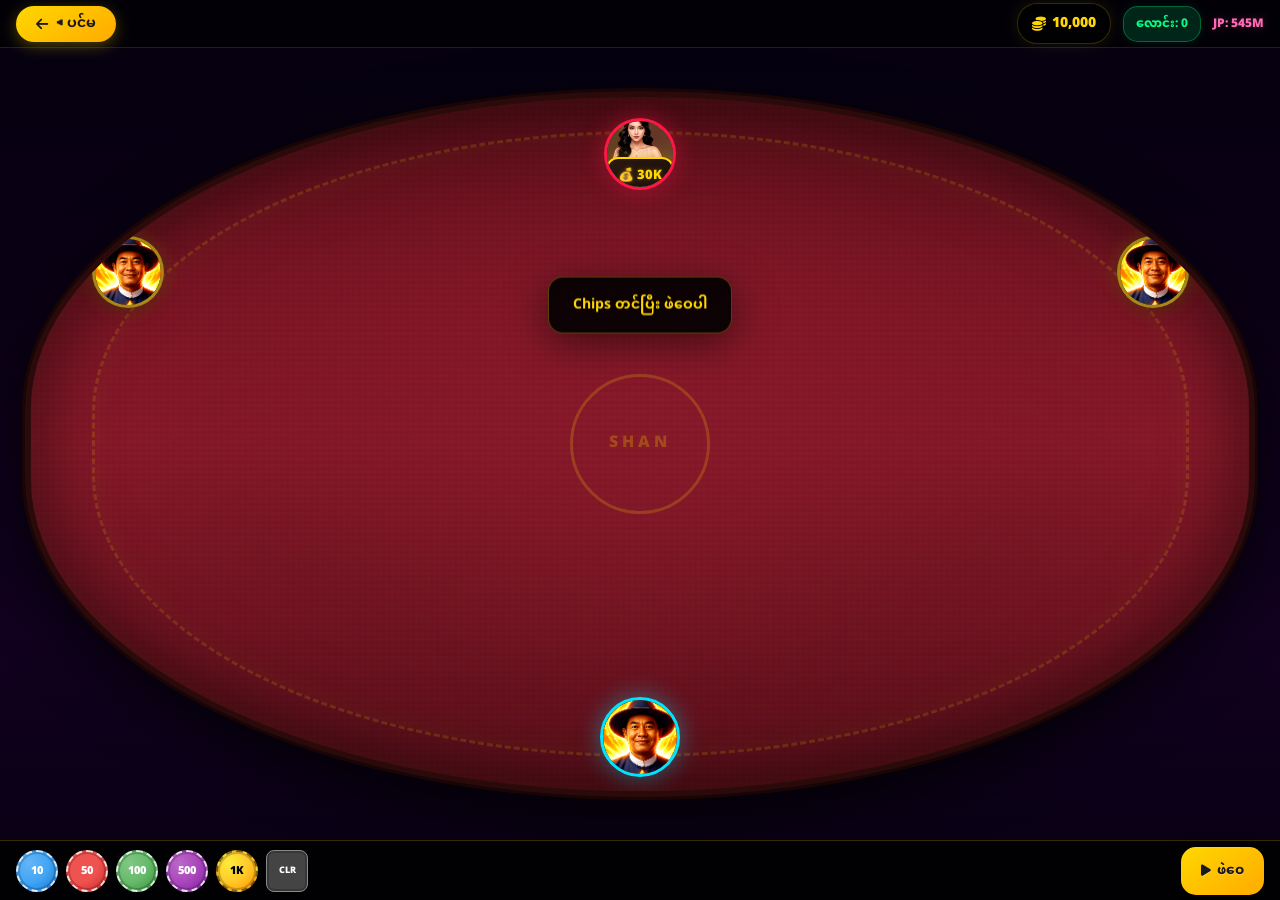
==== commit 0046fb93: "Update game files" ====
--- a/card-game.html
+++ b/card-game.html
@@ -1,3 +1,5 @@
+
+
 <!DOCTYPE html>
 <html lang="my">
 <head>
@@ -7,74 +9,321 @@
     <link rel="stylesheet" href="https://cdnjs.cloudflare.com/ajax/libs/font-awesome/6.4.0/css/all.min.css">
     <style>
         @import url('https://fonts.googleapis.com/css2?family=Noto+Sans+Myanmar:wght@400;700;900&display=swap');
-        * { margin: 0; padding: 0; box-sizing: border-box; user-select: none; font-family: 'Noto Sans Myanmar', 'Poppins', sans-serif; -webkit-tap-highlight-color: transparent; }
-        :root { --gold: #ffd700; }
-        body { background: #0a0014; height: 100vh; width: 100vw; display: flex; justify-content: center; align-items: center; overflow: hidden; }
-        .game-container { width: 100%; height: 100%; position: relative; display: flex; flex-direction: column; background: linear-gradient(180deg, #050010 0%, #0a0014 30%, #120020 70%, #080012 100%); }
-
-        /* Top Bar */
-        .top-bar { display: flex; justify-content: space-between; align-items: center; padding: 6px 12px; z-index: 10; height: 40px; }
-        .back-btn { background: linear-gradient(145deg, #ffd700, #ffaa00); border: none; padding: 0 16px; height: 28px; cursor: pointer; font-size: 12px; font-weight: 700; border-radius: 15px; color: #1a1a1a; display: flex; align-items: center; gap: 4px; }
-        .top-info { display: flex; gap: 10px; align-items: center; }
-        .balance-box { display: flex; align-items: center; gap: 5px; color: var(--gold); font-weight: 900; font-size: 13px; }
-        .bet-hud { color: #00ff88; font-weight: 800; font-size: 11px; background: rgba(0,255,136,0.1); padding: 2px 10px; border-radius: 10px; border: 1px solid rgba(0,255,136,0.3); }
-        .jackpot-top { color: #ff69b4; font-size: 11px; font-weight: 900; }
-
-        /* Table */
-        .table-wrap { flex: 1; position: relative; display: flex; justify-content: center; align-items: center; z-index: 2; }
+        
+        * { 
+            margin: 0; 
+            padding: 0; 
+            box-sizing: border-box; 
+            user-select: none; 
+            font-family: 'Noto Sans Myanmar', 'Poppins', sans-serif; 
+            -webkit-tap-highlight-color: transparent; 
+        }
+        
+        :root { 
+            --gold: #ffd700; 
+            --gold-dark: #ffaa00;
+            --red-felt: #6b0f1a;
+            --red-felt-light: #8b1a2b;
+            --red-felt-dark: #5a0a12;
+        }
+        
+        body { 
+            background: #0a0014; 
+            height: 100vh; 
+            width: 100vw; 
+            display: flex; 
+            justify-content: center; 
+            align-items: center; 
+            overflow: hidden; 
+        }
+        
+        .game-container { 
+            width: 100%; 
+            height: 100%; 
+            position: relative; 
+            display: flex; 
+            flex-direction: column; 
+            background: linear-gradient(180deg, #050010 0%, #0a0014 30%, #120020 70%, #080012 100%); 
+        }
+
+        /* ===== TOP BAR - Glassmorphism ===== */
+        .top-bar { 
+            display: flex; 
+            justify-content: space-between; 
+            align-items: center; 
+            padding: 8px 16px; 
+            z-index: 10; 
+            height: 48px;
+            background: rgba(0,0,0,0.6);
+            backdrop-filter: blur(20px);
+            border-bottom: 1px solid rgba(255,215,0,0.15);
+        }
+        
+
+        .back-to-lobby {
+    background: linear-gradient(145deg, #ffd700, #ffaa00);
+    border: none;
+    padding: 8px 20px;
+    height: 36px;
+    cursor: pointer;
+    font-size: 14px;
+    font-weight: 700;
+    border-radius: 20px;
+    color: #1a1a1a;
+    display: flex;
+    align-items: center;
+    gap: 8px;
+    box-shadow: 0 4px 15px rgba(255,215,0,0.3);
+    transition: all 0.2s ease;
+}
+
+.back-to-lobby:hover {
+    transform: translateY(-2px);
+    box-shadow: 0 6px 20px rgba(255,215,0,0.4);
+}
+
+.back-to-lobby:active {
+    transform: scale(0.95);
+}
+
+        
+        .top-info { 
+            display: flex; 
+            gap: 12px; 
+            align-items: center; 
+        }
+        
+        .balance-box { 
+            display: flex; 
+            align-items: center; 
+            gap: 6px; 
+            color: var(--gold); 
+            font-weight: 900; 
+            font-size: 14px;
+            background: rgba(0,0,0,0.5);
+            padding: 4px 14px;
+            border-radius: 20px;
+            border: 1px solid rgba(255,215,0,0.2);
+            box-shadow: 0 0 15px rgba(255,215,0,0.1);
+        }
+        
+        .bet-hud { 
+            color: #00ff88; 
+            font-weight: 800; 
+            font-size: 12px; 
+            background: rgba(0,255,136,0.15); 
+            padding: 4px 12px; 
+            border-radius: 15px; 
+            border: 1px solid rgba(0,255,136,0.3);
+            box-shadow: 0 0 10px rgba(0,255,136,0.1);
+        }
+        
+        .jackpot-top { 
+            color: #ff69b4; 
+            font-size: 12px; 
+            font-weight: 900; 
+            text-shadow: 0 0 10px rgba(255,105,180,0.3);
+        }
+
+        /* ===== TABLE - Premium Red Felt ===== */
+        .table-wrap { 
+            flex: 1; 
+            position: relative; 
+            display: flex; 
+            justify-content: center; 
+            align-items: center; 
+            z-index: 2; 
+            padding: 12px; 
+        }
+        
         .casino-table {
-            width: 94%;
-            height: 78%;
+            width: 98%; 
+            height: 92%;
             background: 
-                radial-gradient(circle at 30% 30%, rgba(100,180,255,0.1) 0%, transparent 40%),
-                linear-gradient(180deg, #1a4a7a 0%, #2989d8 30%, #207cca 60%, #1a4a7a 100%);
+                radial-gradient(ellipse at 50% 45%, rgba(139,26,43,0.9) 0%, transparent 50%),
+                radial-gradient(ellipse at 30% 75%, rgba(100,20,30,0.4) 0%, transparent 40%),
+                radial-gradient(ellipse at 70% 75%, rgba(100,20,30,0.4) 0%, transparent 40%),
+                linear-gradient(180deg, #5a0f1a 0%, #7a1525 25%, #8b1a2b 50%, #7a1525 75%, #5a0f1a 100%);
             border-radius: 50% / 45%;
-            border: 3px solid rgba(100,180,255,0.25);
-            box-shadow: 0 10px 30px rgba(0,0,0,0.6), inset 0 0 50px rgba(0,0,0,0.5);
-            position: relative;
-        }
+            border: 6px solid #2a0a0a;
+            box-shadow: 
+                0 0 0 3px #1a0505, 
+                0 20px 60px rgba(0,0,0,0.8), 
+                inset 0 0 80px rgba(0,0,0,0.6),
+                inset 0 0 20px rgba(255,215,0,0.05);
+            position: relative; 
+            overflow: hidden;
+        }
+        
+        /* Table felt texture */
         .casino-table::before {
+            content: ''; 
+            position: absolute; 
+            top: 0; 
+            left: 0; 
+            right: 0; 
+            bottom: 0;
+            background: 
+                repeating-linear-gradient(0deg, transparent, transparent 3px, rgba(0,0,0,0.04) 3px, rgba(0,0,0,0.04) 6px),
+                repeating-linear-gradient(90deg, transparent, transparent 3px, rgba(0,0,0,0.02) 3px, rgba(0,0,0,0.02) 6px);
+            border-radius: 50% / 45%; 
+            pointer-events: none;
+        }
+        
+        /* Gold rim light */
+        .casino-table::after {
+            content: ''; 
+            position: absolute; 
+            top: 5%; 
+            left: 5%; 
+            right: 5%; 
+            bottom: 5%;
+            border: 3px dashed rgba(255,215,0,0.15); 
+            border-radius: 50% / 45%; 
+            pointer-events: none;
+            box-shadow: inset 0 0 30px rgba(255,215,0,0.05);
+        }
+
+        /* Center logo */
+        .table-logo {
+            position: absolute;
+            top: 50%;
+            left: 50%;
+            transform: translate(-50%, -50%);
+            width: 140px;
+            height: 140px;
+            border: 3px solid rgba(255,215,0,0.2);
+            border-radius: 50%;
+            display: flex;
+            align-items: center;
+            justify-content: center;
+            font-size: 16px;
+            font-weight: 900;
+            color: rgba(255,215,0,0.25);
+            text-transform: uppercase;
+            letter-spacing: 4px;
+            pointer-events: none;
+            text-shadow: 0 0 20px rgba(255,215,0,0.1);
+        }
+
+        /* ===== AVATARS - Premium with Glow ===== */
+        .avatar {
+            position: absolute;
+            width: 72px;
+            height: 72px;
+            border-radius: 50%;
+            border: 3px solid rgba(255, 215, 0, 0.6);
+            overflow: hidden;
+            background: linear-gradient(135deg, #1a0a2e 0%, #2a1a3e 100%);
+            box-shadow: 
+                0 0 20px rgba(255,215,0,0.2),
+                0 4px 15px rgba(0,0,0,0.4),
+                inset 0 0 20px rgba(255,215,0,0.05);
+            z-index: 25;
+            transition: all 0.3s ease;
+        }
+        
+        .avatar::before {
             content: '';
             position: absolute;
-            top: 10%; left: 10%; right: 10%; bottom: 10%;
-            border: 1.5px dashed rgba(255,255,255,0.08);
-            border-radius: 50% / 45%;
-        }
-
-        /* ===== AVATARS ===== */
-        .avatar {
-            position: absolute;
+            top: -3px;
+            left: -3px;
+            right: -3px;
+            bottom: -3px;
+            border-radius: 50%;
+            background: linear-gradient(135deg, #ffd700, #ff8c00, #ffd700);
+            z-index: -1;
+            opacity: 0.3;
+            animation: avatarGlow 3s ease-in-out infinite;
+        }
+        
+        @keyframes avatarGlow {
+            0%, 100% { opacity: 0.3; transform: scale(1); }
+            50% { opacity: 0.6; transform: scale(1.05); }
+        }
+        
+        .avatar img { 
+            width: 100%; 
+            height: 100%; 
+            object-fit: cover; 
+            display: block; 
+            border-radius: 50%;
+            filter: contrast(1.1) saturate(1.2);
+        }
+
+        /* Active player glow */
+        .avatar.active {
+            border-color: #00e5ff;
+            box-shadow: 
+                0 0 30px rgba(0,229,255,0.4),
+                0 0 60px rgba(0,229,255,0.2);
+            animation: activePulse 1.5s ease-in-out infinite;
+        }
+        
+        @keyframes activePulse {
+            0%, 100% { box-shadow: 0 0 20px rgba(0,229,255,0.3); }
+            50% { box-shadow: 0 0 40px rgba(0,229,255,0.6); }
+        }
+
+        /* Winner glow */
+        .avatar.winner {
+            border-color: #ffd700;
+            box-shadow: 
+                0 0 30px rgba(255,215,0,0.5),
+                0 0 60px rgba(255,215,0,0.3);
+            animation: winnerPulse 0.8s ease-in-out infinite;
+        }
+        
+        @keyframes winnerPulse {
+            0%, 100% { transform: scale(1); }
+            50% { transform: scale(1.08); }
+        }
+
+        /* Avatar positions */
+        .avatar-dealer { 
+            top: 3%; 
+            left: 50%; 
+            transform: translateX(-50%); 
+            border-color: #ff1744; 
+            box-shadow: 0 0 25px rgba(255,23,68,0.4); 
+        }
+        .avatar-p1 { top: 20%; left: 5%; }
+        .avatar-p2 { top: 20%; right: 5%; }
+        .avatar-you { 
+            bottom: 2%; 
+            left: 50%; 
+            transform: translateX(-50%); 
+            border-color: #00e5ff; 
+            box-shadow: 0 0 25px rgba(0,229,255,0.4); 
             width: 80px;
             height: 80px;
-            border-radius: 50%;
-            border: 2.5px solid rgba(255, 215, 0, 0.4);
-            overflow: hidden;
-            background: linear-gradient(135deg, #667eea 0%, #764ba2 100%);
-            box-shadow: 0 0 15px rgba(255,215,0,0.15);
-            z-index: 25;
-        }
-        .avatar img { width: 100%; height: 100%; object-fit: cover; display: block; border-radius: 50%; }
-        .avatar-dealer { top: -20%; left: 50%; transform: translateX(-50%); border-color: #ff1744; box-shadow: 0 0 15px rgba(255,23,68,0.4); }
-        .avatar-p1 { top: 22%; left: -3%; }
-        .avatar-p2 { top: 22%; right: -3%; }
-        .avatar-you { bottom: -10%; left: 50%; transform: translateX(-50%); border-color: #00e5ff; box-shadow: 0 0 15px rgba(0,229,255,0.4); }
-
-        /* Bank badge on dealer */
+        }
+
+        /* ===== BANK BADGE - Premium ===== */
         .bank-badge {
             position: absolute;
-            bottom: -5px;
+            bottom: -8px;
             left: 50%;
             transform: translateX(-50%);
             background: linear-gradient(135deg, #2c1810, #1a0f0a);
-            border: 1.9px solid var(--gold);
-            border-radius: 8px;
-            padding: 1px 6px;
-            font-size: 15px;
+            border: 2px solid var(--gold);
+            border-radius: 12px;
+            padding: 3px 10px;
+            font-size: 13px;
             font-weight: 900;
             color: var(--gold);
             white-space: nowrap;
-            box-shadow: 0 0 8px rgba(255,215,0,0.3);
+            box-shadow: 
+                0 0 15px rgba(255,215,0,0.3),
+                0 4px 10px rgba(0,0,0,0.3);
             z-index: 30;
+            text-shadow: 0 0 5px rgba(255,215,0,0.3);
+            animation: bankGlow 2s ease-in-out infinite;
+        }
+        
+        @keyframes bankGlow {
+            0%, 100% { border-color: rgba(255,215,0,0.6); }
+            50% { border-color: rgba(255,215,0,1); }
         }
 
         /* ===== CARD AREAS ===== */
@@ -85,9 +334,9 @@
             align-items: center;
             z-index: 20;
         }
-        .area-dealer { top: -20%; left: 60%; transform: translateX(-50%); }
-        .area-p1 { top: 24%; left: 5%; }
-        .area-p2 { top: 24%; right: 5%; }
+        .area-dealer { top: 5%; left: 60%; transform: translateX(-50%); }
+        .area-p1 { top: 24%; left: 10%; }
+        .area-p2 { top: 24%; right: 10%; }
         .area-you { bottom: 10%; left: 60%; transform: translateX(-50%); }
 
         /* Cards container - fan style */
@@ -96,51 +345,103 @@
             align-items: flex-end;
             justify-content: center;
             position: relative;
-            height: 70px;
-            margin-bottom: 4px;
-        }
-
-        /* Individual card */
+            height: 80px;
+            margin-bottom: 6px;
+        }
+
+        /* ===== CARDS - Premium 3D ===== */
         .game-card {
-            width: 50px;
-            height: 70px;
-            border-radius: 6px;
-            box-shadow: 0 4px 12px rgba(0,0,0,0.5);
+            width: 56px;
+            height: 78px;
+            border-radius: 8px;
+            box-shadow: 
+                0 4px 15px rgba(0,0,0,0.6),
+                0 1px 3px rgba(0,0,0,0.4),
+                inset 0 1px 0 rgba(255,255,255,0.1);
             position: relative;
-            animation: cardDeal 0.4s ease-out forwards;
+            animation: cardDeal 0.5s cubic-bezier(0.34, 1.56, 0.64, 1) forwards;
             opacity: 0;
-            margin-left: -20px;
+            margin-left: -22px;
             transform-origin: bottom center;
-            transition: transform 0.3s ease;
-        }
+            transition: all 0.3s cubic-bezier(0.34, 1.56, 0.64, 1);
+            background: #fff;
+            overflow: hidden;
+        }
+        
+        /* Card inner shadow for depth */
+        .game-card::before {
+            content: '';
+            position: absolute;
+            top: 0;
+            left: 0;
+            right: 0;
+            bottom: 0;
+            box-shadow: inset 0 0 10px rgba(0,0,0,0.1);
+            border-radius: 8px;
+            pointer-events: none;
+        }
+        
+        /* Card hover lift */
+        .game-card:hover {
+            transform: translateY(-15px) scale(1.1) !important;
+            z-index: 100;
+            box-shadow: 0 15px 30px rgba(0,0,0,0.5);
+        }
+
+        /* Card fan spacing */
         .game-card:first-child {
             margin-left: 0;
-            transform: rotate(-8deg) translateY(2px);
+            transform: rotate(-12deg) translateY(4px);
         }
         .game-card:nth-child(2) {
-            transform: rotate(8deg) translateY(2px);
+            transform: rotate(0deg) translateY(0);
         }
         .game-card:nth-child(3) {
-            transform: rotate(0deg);
-            margin-left: -18px;
+            transform: rotate(12deg) translateY(4px);
+            margin-left: -20px;
         }
 
         @keyframes cardDeal { 
-            0% { transform: scale(0.3) translateY(-40px) rotate(0deg); opacity: 0; } 
-            100% { transform: scale(1) translateY(0) rotate(var(--rot, 0deg)); opacity: 1; } 
-        }
-
+            0% { 
+                transform: scale(0.3) translateY(-60px) rotate(0deg); 
+                opacity: 0; 
+                box-shadow: 0 0 0 rgba(0,0,0,0);
+            } 
+            50% {
+                transform: scale(1.1) translateY(5px) rotate(5deg);
+                opacity: 1;
+            }
+            100% { 
+                transform: scale(1) translateY(0) rotate(var(--rot, 0deg)); 
+                opacity: 1;
+                box-shadow: 0 4px 15px rgba(0,0,0,0.6);
+            } 
+        }
+
+        /* Face down card - premium back design */
         .game-card.facedown {
-            background: linear-gradient(135deg, #c41e3a, #8b0000);
-            border: 1.5px solid #ffd700;
+            background: 
+                linear-gradient(135deg, #1a0a0a 0%, #2a1515 50%, #1a0a0a 100%);
+            border: 2px solid #ffd700;
             display: flex;
             align-items: center;
             justify-content: center;
         }
-        .game-card.facedown::after { content: '♠'; font-size: 20px; color: rgba(255,215,0,0.3); }
-        .game-card img { width: 100%; height: 100%; object-fit: cover; border-radius: 6px; display: block; }
-
-        /* ===== RESULT OVERLAY ===== */
+        .game-card.facedown::after { 
+            content: '♠'; 
+            font-size: 28px; 
+            color: rgba(255,215,0,0.4);
+            text-shadow: 0 0 10px rgba(255,215,0,0.3);
+        }
+        .game-card img { 
+            width: 100%; 
+            height: 100%; 
+            object-fit: cover; 
+            border-radius: 8px; 
+            display: block; 
+        }
+
+        /* ===== RESULT OVERLAY - Premium ===== */
         .card-result {
             position: absolute;
             top: 50%;
@@ -148,76 +449,119 @@
             transform: translate(-50%, -50%) scale(0);
             z-index: 30;
             text-align: center;
-            animation: resultPop 0.5s cubic-bezier(0.68, -0.55, 0.265, 1.55) forwards;
+            animation: resultPop 0.6s cubic-bezier(0.68, -0.55, 0.265, 1.55) forwards;
             pointer-events: none;
         }
+        
         @keyframes resultPop { 
             0% { transform: translate(-50%, -50%) scale(0); } 
-            60% { transform: translate(-50%, -50%) scale(1.2); } 
+            60% { transform: translate(-50%, -50%) scale(1.3); } 
             100% { transform: translate(-50%, -50%) scale(1); } 
         }
 
         .result-text {
-            font-size: 22px;
+            font-size: 28px;
             font-weight: 900;
             color: #fff;
-            text-shadow: 0 0 10px rgba(0,0,0,0.9), 0 0 20px rgba(0,0,0,0.8), 0 2px 4px rgba(0,0,0,1);
-            letter-spacing: 1px;
-        }
-        .result-text.win { color: #ffd700; text-shadow: 0 0 15px rgba(255,215,0,0.8), 0 0 30px rgba(255,215,0,0.5), 0 2px 4px rgba(0,0,0,1); }
-        .result-text.lose { color: #ff4444; text-shadow: 0 0 15px rgba(255,68,68,0.8), 0 0 30px rgba(255,68,68,0.5), 0 2px 4px rgba(0,0,0,1); }
-        .result-text.tie { color: #00e5ff; text-shadow: 0 0 15px rgba(0,229,255,0.8), 0 0 30px rgba(0,229,255,0.5), 0 2px 4px rgba(0,0,0,1); }
-
+            text-shadow: 
+                0 0 10px rgba(0,0,0,0.9), 
+                0 0 20px rgba(0,0,0,0.8), 
+                0 2px 4px rgba(0,0,0,1),
+                0 0 30px var(--glow-color, transparent);
+            letter-spacing: 2px;
+            text-transform: uppercase;
+        }
+        .result-text.win { 
+            --glow-color: rgba(255,215,0,0.5);
+            color: #ffd700; 
+        }
+        .result-text.lose { 
+            --glow-color: rgba(255,68,68,0.5);
+            color: #ff4444; 
+        }
+        .result-text.tie { 
+            --glow-color: rgba(0,229,255,0.5);
+            color: #00e5ff; 
+        }
+
+        /* ===== SCORE BADGE - Premium ===== */
         .shanscore-box {
-            margin-top: 2px;
-            background: rgba(0,0,0,0.85);
-            border: 1.5px solid var(--gold);
-            border-radius: 8px;
-            padding: 2px 10px;
-            font-size: 14px;
+            margin-top: 4px;
+            background: rgba(0,0,0,0.9);
+            backdrop-filter: blur(10px);
+            border: 2px solid var(--gold);
+            border-radius: 12px;
+            padding: 4px 14px;
+            font-size: 16px;
             font-weight: 900;
             color: var(--gold);
-            text-shadow: 0 0 5px rgba(255,215,0,0.5);
-            box-shadow: 0 0 10px rgba(0,0,0,0.5);
-        }
-        .shanscore-box.lose { border-color: #ff4444; color: #ff4444; text-shadow: 0 0 5px rgba(255,68,68,0.5); }
-        .shanscore-box.tie { border-color: #00e5ff; color: #00e5ff; text-shadow: 0 0 5px rgba(0,229,255,0.5); }
-
-        /* ===== SHAN BADGE ===== */
+            text-shadow: 0 0 10px rgba(255,215,0,0.5);
+            box-shadow: 0 4px 15px rgba(0,0,0,0.4);
+            animation: scorePop 0.4s cubic-bezier(0.34, 1.56, 0.64, 1) forwards;
+        }
+        
+        @keyframes scorePop {
+            0% { transform: scale(0); }
+            70% { transform: scale(1.2); }
+            100% { transform: scale(1); }
+        }
+        
+        .shanscore-box.lose { 
+            border-color: #ff4444; 
+            color: #ff4444; 
+            text-shadow: 0 0 10px rgba(255,68,68,0.5); 
+        }
+        .shanscore-box.tie { 
+            border-color: #00e5ff; 
+            color: #00e5ff; 
+            text-shadow: 0 0 10px rgba(0,229,255,0.5); 
+        }
+
+        /* ===== SHAN BADGE - Premium ===== */
         .shan-sticker {
             position: absolute;
-            top: -10px;
-            right: -10px;
+            top: -12px;
+            right: -12px;
             background: linear-gradient(135deg, #ff00cc, #3300ff);
             color: #fff;
-            padding: 2px 8px;
-            border-radius: 10px;
-            font-size: 11px;
+            padding: 3px 10px;
+            border-radius: 12px;
+            font-size: 12px;
             font-weight: 900;
             z-index: 35;
-            box-shadow: 0 0 10px rgba(255,0,204,0.5);
-            animation: stickerPop 0.4s ease-out;
-        }
-        .shan-sticker.win { background: linear-gradient(135deg, #ffd700, #ff8c00); color: #8b0000; }
-        @keyframes stickerPop { 0% { transform: scale(0); } 70% { transform: scale(1.2); } 100% { transform: scale(1); } }
+            box-shadow: 0 0 15px rgba(255,0,204,0.5);
+            animation: stickerPop 0.4s cubic-bezier(0.34, 1.56, 0.64, 1) forwards;
+            text-shadow: 0 1px 2px rgba(0,0,0,0.3);
+        }
+        .shan-sticker.win { 
+            background: linear-gradient(135deg, #ffd700, #ff8c00); 
+            color: #8b0000; 
+        }
+        
+        @keyframes stickerPop { 
+            0% { transform: scale(0); } 
+            70% { transform: scale(1.3); } 
+            100% { transform: scale(1); } 
+        }
 
         /* Multiplier badge */
         .multiplier {
             position: absolute;
-            top: -8px;
-            left: -8px;
+            top: -10px;
+            left: -10px;
             background: linear-gradient(135deg, #ffd700, #ff8c00);
             color: #8b0000;
-            width: 22px;
-            height: 22px;
+            width: 26px;
+            height: 26px;
             border-radius: 50%;
             display: flex;
             align-items: center;
             justify-content: center;
-            font-size: 10px;
+            font-size: 11px;
             font-weight: 900;
             z-index: 35;
-            box-shadow: 0 0 8px rgba(255,215,0,0.5);
+            box-shadow: 0 0 10px rgba(255,215,0,0.5);
+            animation: stickerPop 0.4s ease-out;
         }
 
         /* ===== CHIP AREAS ===== */
@@ -233,30 +577,55 @@
         .chips-p2 { top: 38%; right: 22%; width: 40px; height: 40px; }
         .chips-you { bottom: 18%; left: 50%; transform: translateX(-50%); width: 50px; height: 40px; }
 
+        /* ===== CHIPS - Premium 3D ===== */
         .stacked-chip {
-            width: 26px;
-            height: 26px;
+            width: 32px;
+            height: 32px;
             border-radius: 50%;
-            border: 1.5px dashed rgba(255,255,255,0.9);
+            border: 2px dashed rgba(255,255,255,0.9);
             position: absolute;
-            box-shadow: inset 0 0 0 1px rgba(0,0,0,0.3), 0 2px 5px rgba(0,0,0,0.5);
+            box-shadow: 
+                inset 0 0 0 2px rgba(0,0,0,0.2),
+                0 3px 8px rgba(0,0,0,0.5),
+                0 1px 2px rgba(0,0,0,0.3);
             display: flex;
             align-items: center;
             justify-content: center;
-            font-size: 7px;
+            font-size: 8px;
             font-weight: 900;
             color: #fff;
-        }
-        .chip-yellow { background: radial-gradient(circle, #ffca28, #ff8f00); color: #000; border-color: rgba(0,0,0,0.5); }
-        .chip-blue { background: radial-gradient(circle, #42a5f5, #1976d2); }
-        .chip-green { background: radial-gradient(circle, #66bb6a, #388e3c); }
-        .chip-red { background: radial-gradient(circle, #ef5350, #c62828); }
-
-        /* Flying chip */
+            text-shadow: 0 1px 2px rgba(0,0,0,0.5);
+            transition: all 0.2s ease;
+        }
+
+        /* Stack shadow effect */
+        .stacked-chip:nth-child(1) { transform: translateY(0); z-index: 5; }
+        .stacked-chip:nth-child(2) { transform: translateY(-3px) translateX(1px); z-index: 4; }
+        .stacked-chip:nth-child(3) { transform: translateY(-6px) translateX(-1px); z-index: 3; }
+        .stacked-chip:nth-child(4) { transform: translateY(-9px) translateX(2px); z-index: 2; }
+        .stacked-chip:nth-child(5) { transform: translateY(-12px) translateX(-2px); z-index: 1; }
+
+        /* Chip colors with metallic effect */
+        .chip-yellow { 
+            background: radial-gradient(circle at 30% 30%, #ffeb3b, #ffca28, #ff8f00); 
+            color: #000; 
+            border-color: rgba(0,0,0,0.4); 
+        }
+        .chip-blue { 
+            background: radial-gradient(circle at 30% 30%, #64b5f6, #42a5f5, #1976d2); 
+        }
+        .chip-green { 
+            background: radial-gradient(circle at 30% 30%, #81c784, #66bb6a, #388e3c); 
+        }
+        .chip-red { 
+            background: radial-gradient(circle at 30% 30%, #ef5350, #ef5350, #c62828); 
+        }
+
+        /* Flying chip premium */
         .fly-chip {
             position: fixed;
-            width: 24px;
-            height: 24px;
+            width: 32px;
+            height: 32px;
             border-radius: 50%;
             border: 2px dashed rgba(255,255,255,0.9);
             z-index: 1000;
@@ -264,91 +633,203 @@
             display: flex;
             align-items: center;
             justify-content: center;
-            font-size: 7px;
+            font-size: 8px;
             font-weight: 900;
             color: #fff;
-            box-shadow: inset 0 0 0 1px rgba(0,0,0,0.3), 0 3px 10px rgba(0,0,0,0.5);
-        }
-
-        /* Banner */
+            box-shadow: 
+                inset 0 0 0 2px rgba(0,0,0,0.2),
+                0 5px 15px rgba(0,0,0,0.5);
+            background: radial-gradient(circle at 30% 30%, #ffeb3b, #ffca28, #ff8f00);
+        }
+
+        /* ===== BANNER - Premium ===== */
         .game-banner {
             position: absolute;
-            top: 25%;
-            left: 40%;
+            top: 30%;
+            left: 50%;
             transform: translate(-50%, -50%);
-            background: rgba(0,0,0,0.85);
-            padding: 6px 16px;
-            border-radius: 10px;
-            border: 1px solid rgba(255,215,0,0.2);
+            background: rgba(0,0,0,0.9);
+            backdrop-filter: blur(20px);
+            padding: 12px 24px;
+            border-radius: 15px;
+            border: 1px solid rgba(255,215,0,0.3);
             color: var(--gold);
-            font-size: 12px;
+            font-size: 14px;
             font-weight: 700;
             z-index: 20;
             white-space: nowrap;
             pointer-events: none;
-        }
-
-        /* Bottom Panel */
+            box-shadow: 0 10px 40px rgba(0,0,0,0.5);
+            animation: bannerSlide 0.5s cubic-bezier(0.34, 1.56, 0.64, 1) forwards;
+        }
+        
+        @keyframes bannerSlide {
+            0% { transform: translate(-50%, -50%) translateY(-30px) scale(0.8); opacity: 0; }
+            100% { transform: translate(-50%, -50%) translateY(0) scale(1); opacity: 1; }
+        }
+
+        /* ===== WAN TIN BADGE - Premium ===== */
+        .wan-tin-badge {
+            position: absolute;
+            top: 55px;
+            left: 50%;
+            transform: translateX(-50%);
+            background: linear-gradient(135deg, #ff0000, #8b0000);
+            color: #fff;
+            padding: 6px 20px;
+            border-radius: 20px;
+            font-size: 13px;
+            font-weight: 900;
+            z-index: 40;
+            border: 2px solid #ffd700;
+            box-shadow: 0 0 20px rgba(255,0,0,0.5), 0 5px 15px rgba(0,0,0,0.3);
+            animation: wanTinPulse 1s ease-in-out infinite, wanTinSlide 0.5s ease-out forwards;
+            text-shadow: 0 1px 2px rgba(0,0,0,0.5);
+        }
+        
+        @keyframes wanTinPulse {
+            0%, 100% { box-shadow: 0 0 15px rgba(255,0,0,0.4); }
+            50% { box-shadow: 0 0 30px rgba(255,0,0,0.7); }
+        }
+        
+        @keyframes wanTinSlide {
+            0% { transform: translateX(-50%) translateY(-20px); opacity: 0; }
+            100% { transform: translateX(-50%) translateY(0); opacity: 1; }
+        }
+
+        /* ===== BOTTOM PANEL - Glassmorphism ===== */
         .bottom-panel {
             display: flex;
             justify-content: space-between;
             align-items: center;
-            background: rgba(0,0,0,0.9);
-            padding: 8px 12px;
-            border-top: 1px solid rgba(255,215,0,0.15);
+            background: rgba(0,0,0,0.85);
+            backdrop-filter: blur(20px);
+            padding: 10px 16px;
+            border-top: 1px solid rgba(255,215,0,0.2);
             z-index: 30;
-            height: 55px;
-        }
-        .bet-chips { display: flex; gap: 6px; }
+            height: 60px;
+        }
+
+        /* Bet chips */
+        .bet-chips { display: flex; gap: 8px; }
+        
         .bet-chip {
-            width: 36px;
-            height: 36px;
+            width: 42px;
+            height: 42px;
             border-radius: 50%;
             display: flex;
             align-items: center;
             justify-content: center;
-            font-size: 10px;
+            font-size: 11px;
             font-weight: 900;
             color: #fff;
             border: 2px dashed rgba(255,255,255,0.8);
             cursor: pointer;
-            transition: all 0.2s ease;
-            box-shadow: 0 3px 8px rgba(0,0,0,0.4);
-        }
-        .bet-chip:hover { transform: translateY(-2px) scale(1.1); }
-        .bet-chip:active { transform: scale(0.9); }
-        .bc-10 { background: radial-gradient(circle, #42a5f5, #1976d2); }
-        .bc-50 { background: radial-gradient(circle, #ef5350, #c62828); }
-        .bc-100 { background: radial-gradient(circle, #66bb6a, #388e3c); }
-        .bc-500 { background: radial-gradient(circle, #ab47bc, #7b1fa2); }
-        .bc-1k { background: radial-gradient(circle, #ffca28, #ff8f00); color: #000; border-color: rgba(0,0,0,0.5); }
-        .bc-clr { background: #444; font-size: 9px; border-radius: 6px; border: 1px solid #888; }
-
+            transition: all 0.2s cubic-bezier(0.34, 1.56, 0.64, 1);
+            box-shadow: 
+                0 4px 12px rgba(0,0,0,0.4),
+                inset 0 0 0 2px rgba(0,0,0,0.2);
+            position: relative;
+        }
+        
+        .bet-chip:hover { 
+            transform: translateY(-5px) scale(1.15); 
+            box-shadow: 0 8px 20px rgba(0,0,0,0.5);
+        }
+        .bet-chip:active { transform: scale(0.95); }
+
+        .bc-10 { background: radial-gradient(circle at 30% 30%, #64b5f6, #42a5f5, #1976d2); }
+        .bc-50 { background: radial-gradient(circle at 30% 30%, #ef5350, #ef5350, #c62828); }
+        .bc-100 { background: radial-gradient(circle at 30% 30%, #81c784, #66bb6a, #388e3c); }
+        .bc-500 { background: radial-gradient(circle at 30% 30%, #ba68c8, #ab47bc, #7b1fa2); }
+        .bc-1k { background: radial-gradient(circle at 30% 30%, #ffeb3b, #ffca28, #ff8f00); color: #000; border-color: rgba(0,0,0,0.5); }
+        .bc-clr { background: #444; font-size: 9px; border-radius: 8px; border: 1px solid #888; }
+
+        /* Action buttons */
         .action-btns { display: flex; gap: 8px; }
+        
         .action-btn {
-            padding: 8px 16px;
+            padding: 10px 20px;
             border: none;
-            border-radius: 12px;
+            border-radius: 15px;
             font-weight: 800;
-            font-size: 12px;
+            font-size: 13px;
             cursor: pointer;
             display: flex;
             align-items: center;
-            gap: 4px;
-            box-shadow: 0 4px 12px rgba(0,0,0,0.4);
-            transition: all 0.2s ease;
+            gap: 6px;
+            box-shadow: 
+                0 6px 20px rgba(0,0,0,0.4),
+                0 2px 4px rgba(0,0,0,0.3),
+                inset 0 1px 0 rgba(255,255,255,0.1);
+            transition: all 0.2s cubic-bezier(0.34, 1.56, 0.64, 1);
             font-family: 'Noto Sans Myanmar', sans-serif;
-        }
-        .action-btn:hover { transform: translateY(-2px); }
-        .action-btn:disabled { opacity: 0.4; cursor: not-allowed; transform: none; }
-        .btn-deal { background: linear-gradient(145deg, #ffd700, #ffaa00); color: #1a1a1a; }
-        .btn-hit { background: linear-gradient(145deg, #42a5f5, #1976d2); color: #fff; }
-        .btn-stand { background: linear-gradient(145deg, #ef5350, #c62828); color: #fff; }
-        .btn-show { background: linear-gradient(145deg, #66bb6a, #388e3c); color: #fff; }
-        .btn-new { background: linear-gradient(145deg, #ab47bc, #7b1fa2); color: #fff; }
-        .btn-capture { background: linear-gradient(145deg, #ff6b6b, #ee5a24); color: #fff; }
-        .btn-capture-all { background: linear-gradient(145deg, #ff00cc, #3300ff); color: #fff; }
-
+            position: relative;
+            overflow: hidden;
+        }
+        
+        /* Button shine effect */
+        .action-btn::before {
+            content: '';
+            position: absolute;
+            top: 0;
+            left: -100%;
+            width: 100%;
+            height: 100%;
+            background: linear-gradient(90deg, transparent, rgba(255,255,255,0.2), transparent);
+            transition: left 0.5s ease;
+        }
+        .action-btn:hover::before {
+            left: 100%;
+        }
+        
+        .action-btn:hover { 
+            transform: translateY(-3px) scale(1.05); 
+            box-shadow: 0 10px 30px rgba(0,0,0,0.5);
+        }
+        .action-btn:active { 
+            transform: translateY(-1px) scale(0.98); 
+        }
+        .action-btn:disabled { 
+            opacity: 0.3; 
+            cursor: not-allowed; 
+            transform: none;
+            box-shadow: none;
+        }
+
+        .btn-deal { 
+            background: linear-gradient(145deg, #ffd700, #ffaa00); 
+            color: #1a1a1a; 
+            text-shadow: 0 1px 0 rgba(255,255,255,0.3);
+        }
+        .btn-hit { 
+            background: linear-gradient(145deg, #42a5f5, #1976d2); 
+            color: #fff; 
+        }
+        .btn-stand { 
+            background: linear-gradient(145deg, #ef5350, #c62828); 
+            color: #fff; 
+        }
+        .btn-show { 
+            background: linear-gradient(145deg, #66bb6a, #388e3c); 
+            color: #fff; 
+        }
+        .btn-new { 
+            background: linear-gradient(145deg, #ab47bc, #7b1fa2); 
+            color: #fff; 
+        }
+        .btn-capture { 
+            background: linear-gradient(145deg, #ff6b6b, #ee5a24); 
+            color: #fff; 
+            font-size: 11px;
+        }
+        .btn-capture-all { 
+            background: linear-gradient(145deg, #e040fb, #7b1fa2); 
+            color: #fff; 
+            font-size: 11px;
+        }
+
+        /* Result effects */
         .result-fx {
             position: absolute;
             top: 0; left: 0;
@@ -359,40 +840,48 @@
         }
         .sparkle {
             position: absolute;
-            width: 4px;
-            height: 4px;
+            width: 6px;
+            height: 6px;
             border-radius: 50%;
             animation: sparkleAnim 1.5s ease-out forwards;
         }
-        @keyframes sparkleAnim { 0% { transform: translate(0, 0) scale(1); opacity: 1; } 100% { transform: translate(var(--tx), var(--ty)) scale(0); opacity: 0; } }
-
-        /* Wan Tin Badge */
-        .wan-tin-badge {
+        @keyframes sparkleAnim { 
+            0% { transform: translate(0, 0) scale(1); opacity: 1; } 
+            100% { transform: translate(var(--tx), var(--ty)) scale(0); opacity: 0; } 
+        }
+
+        /* ===== PARTICLES ===== */
+        .particle {
             position: absolute;
-            top: 50px;
-            left: 50%;
-            transform: translateX(-50%);
-            background: linear-gradient(135deg, #ff0000, #8b0000);
-            color: #fff;
-            padding: 4px 16px;
-            border-radius: 15px;
-            font-size: 12px;
-            font-weight: 900;
-            z-index: 40;
-            border: 2px solid #ffd700;
-            box-shadow: 0 0 15px rgba(255,0,0,0.5);
-            animation: pulse 1s infinite;
-            display: none;
-        }
-        @keyframes pulse { 0%, 100% { opacity: 1; } 50% { opacity: 0.6; } }
-
+            width: 6px;
+            height: 6px;
+            border-radius: 50%;
+            pointer-events: none;
+            z-index: 100;
+        }
+        .particle-gold {
+            background: radial-gradient(circle, #ffd700, #ff8c00);
+            box-shadow: 0 0 10px #ffd700;
+        }
+        .particle-win {
+            animation: particleWin 1.5s ease-out forwards;
+        }
+        @keyframes particleWin {
+            0% { transform: translate(0, 0) scale(1); opacity: 1; }
+            100% { transform: translate(var(--tx), var(--ty)) scale(0); opacity: 0; }
+        }
+
+        /* ===== RESPONSIVE ===== */
         @media (max-width: 600px) {
-            .avatar { width: 38px; height: 38px; }
-            .game-card { width: 42px; height: 58px; margin-left: -16px; }
-            .bet-chip { width: 32px; height: 32px; font-size: 9px; }
-            .action-btn { padding: 6px 12px; font-size: 11px; }
-            .result-text { font-size: 14px; }
-            .shanscore-box { font-size: 12px; padding: 1px 6px; }
+            .avatar { width: 42px; height: 42px; }
+            .avatar-you { width: 50px; height: 50px; }
+            .game-card { width: 44px; height: 62px; margin-left: -18px; }
+            .bet-chip { width: 36px; height: 36px; font-size: 10px; }
+            .action-btn { padding: 8px 14px; font-size: 11px; }
+            .result-text { font-size: 18px; }
+            .shanscore-box { font-size: 13px; padding: 2px 8px; }
+            .bank-badge { font-size: 11px; padding: 2px 8px; }
+            .table-logo { width: 100px; height: 100px; font-size: 12px; }
         }
     </style>
 </head>
@@ -400,7 +889,11 @@
 <div class="game-container">
     <!-- Top Bar -->
     <div class="top-bar">
-        <button class="back-btn" onclick="goLobby()"><i class="fas fa-arrow-left"></i> ပင်မ</button>
+     <button class="back-to-lobby" onclick="window.parent.postMessage({type:'GO_LOBBY'},'*')">
+    <i class="fas fa-arrow-left"></i> ◀ ပင်မ
+     </button>
+
+        
         <div class="top-info">
             <div class="balance-box"><i class="fas fa-coins"></i> <span id="bal">10,000</span></div>
             <div class="bet-hud">လောင်း: <span id="bet">0</span></div>
@@ -411,12 +904,18 @@
     <!-- Table -->
     <div class="table-wrap">
         <div class="casino-table" id="table">
+            <!-- Center Logo -->
+            <div class="table-logo">SHAN</div>
+            
+            <!-- Wan Tin Badge -->
             <div class="wan-tin-badge" id="wanTinBadge">ဝမ်တိန် - ပထမ သတိပေးချက်</div>
+            
+            <!-- Banner -->
             <div class="game-banner" id="banner">Chips တင်ပြီး ဖဲဝေပါ</div>
 
             <!-- Avatars -->
             <div class="avatar avatar-dealer" id="av0">
-                <div class="bank-badge" id="bankBadge">Banker_30K</div>
+                <div class="bank-badge" id="bankBadge">💰 30K</div>
                 <img src="images/banker.png" onerror="this.style.display='none';this.parentElement.style.background='linear-gradient(135deg, #ff6b6b, #ee5a24)'">
             </div>
             <div class="avatar avatar-p1" id="av1">
@@ -451,6 +950,7 @@
         </div>
     </div>
 
+    <!-- Result Effects -->
     <div class="result-fx" id="fx"></div>
 
     <!-- Bottom Panel -->
@@ -464,46 +964,309 @@
             <button class="bet-chip bc-clr" onclick="clearBet()">CLR</button>
         </div>
         <div class="action-btns" id="actionBtns">
-    <!-- ဖဲဝေ -->
-    <button class="action-btn btn-deal" id="btnDeal" onclick="deal()">
-        <i class="fas fa-play"></i> ဖဲဝေ
-    </button>
-    
-    <!-- ဆွဲ (Player) -->
-    <button class="action-btn btn-hit" id="btnHit" onclick="hit()" style="display:none;">
-        <i class="fas fa-plus"></i> ဆွဲ
-    </button>
-    
-    <!-- တော်ပီ (Player) -->
-    <button class="action-btn btn-stand" id="btnStand" onclick="stand()" style="display:none;">
-        <i class="fas fa-hand"></i> တော်ပီ
-    </button>
-    
-    <!-- ဖွင့်ပြမည် -->
-    <button class="action-btn btn-show" id="btnShow" onclick="showAll()" style="display:none;">
-        <i class="fas fa-eye"></i> ဖွင့်
-    </button>
-    
-    <!-- ✅ ၃ ကဒ်ဖမ်းမည် (ဒိုင်အတွက် - အသစ်ထည့်) -->
-    <button class="action-btn btn-capture3" id="btnCapture3" onclick="captureThree()" style="display:none; background: linear-gradient(145deg, #ff9800, #f57c00); color:#fff;">
-        <i class="fas fa-eye"></i> ၃ ကဒ်ဖမ်း
-    </button>
-    
-    <!-- အားလုံးဖမ်းမည် (ဒိုင်အတွက်) -->
-    <button class="action-btn btn-capture" id="btnCapture" onclick="captureAll()" style="display:none; background: linear-gradient(145deg, #ff6b6b, #ee5a24); color:#fff;">
-        <i class="fas fa-hand-rock"></i> အားလုံးဖမ်း
-    </button>
-    
-    <!-- ပွဲသစ် -->
-    <button class="action-btn btn-new" id="btnNew" onclick="newGame()" style="display:none;">
-        <i class="fas fa-redo"></i> ပြန်စ
-    </button>
-</div>
+            <!-- ဖဲဝေ -->
+            <button class="action-btn btn-deal" id="btnDeal" onclick="deal()">
+                <i class="fas fa-play"></i> ဖဲဝေ
+            </button>
+            
+            <!-- ဆွဲ (Player) -->
+            <button class="action-btn btn-hit" id="btnHit" onclick="hit()" style="display:none;">
+                <i class="fas fa-plus"></i> ဆွဲ
+            </button>
+            
+            <!-- တော်ပီ (Player) -->
+            <button class="action-btn btn-stand" id="btnStand" onclick="stand()" style="display:none;">
+                <i class="fas fa-hand"></i> တော်ပီ
+            </button>
+            
+            <!-- ဖွင့်ပြမည် -->
+            <button class="action-btn btn-show" id="btnShow" onclick="showAll()" style="display:none;">
+                <i class="fas fa-eye"></i> ဖွင့်
+            </button>
+            
+            <!-- ၃ ကဒ်ဖမ်းမည် (ဒိုင်အတွက်) -->
+            <button class="action-btn btn-capture" id="btnCapture3" onclick="captureThree()" style="display:none; background: linear-gradient(145deg, #ff9800, #f57c00);">
+                <i class="fas fa-eye"></i> ၃ ကဒ်ဖမ်း
+            </button>
+            
+            <!-- အားလုံးဖမ်းမည် (ဒိုင်အတွက်) -->
+            <button class="action-btn btn-capture" id="btnCapture" onclick="captureAll()" style="display:none;">
+                <i class="fas fa-hand-rock"></i> အားလုံးဖမ်း
+            </button>
+            
+            <!-- ပွဲသစ် -->
+            <button class="action-btn btn-new" id="btnNew" onclick="newGame()" style="display:none;">
+                <i class="fas fa-redo"></i> ပြန်စ
+            </button>
+        </div>
     </div>
 </div>
 <script>
 
-// ============================================
+ 
+// ============================================
+// FIXED: LOBBY BALANCE SYNC - SHAN KOE MEE
+// ============================================
+
+function safeNumber(value) {
+    if (value === undefined || value === null) return 0;
+    if (typeof value === 'number' && !isNaN(value)) return value;
+    let str = String(value).replace(/,/g, '').trim();
+    let num = parseFloat(str);
+    return isNaN(num) ? 0 : num;
+}
+
+// Optional: cleaner function
+function goLobby() {
+    window.parent.postMessage({ type: 'GO_LOBBY' }, '*');
+}
+
+
+// ============================================
+// ✅ FIXED: Global State with Timestamp
+// ============================================
+let G = {
+    bal: 10000,
+    bet: 0,
+    bank: 30000,
+    originalBank: 30000,
+    deck: [],
+    phase: 'bet',
+    round: 0,
+    wanTinRound: 0,
+    bankerIndex: 0,
+    // ✅ NEW: Last update timestamp to prevent race conditions
+    lastBalanceUpdate: 0,
+    lastBalanceSource: 'init',
+    p: [
+        {id:0, name:'ဒိုင်', cards:[], rev:false, st:'', dealer:true, isAI:true, balance:30000},
+        {id:1, name:'ကစားသမား ၁', cards:[], rev:false, st:'', dealer:false, isAI:true, balance:10000},
+        {id:2, name:'ကစားသမား ၂', cards:[], rev:false, st:'', dealer:false, isAI:true, balance:10000},
+        {id:3, name:'သင်', cards:[], rev:false, st:'', dealer:false, isAI:false, balance:10000, user:true}
+    ]
+};
+
+
+// ============================================
+// ✅ FIXED: Single Source of Truth - Balance Update
+// ============================================
+
+function setBalance(newBalance, source = 'unknown') {
+    const oldBal = G.bal;
+    const newBal = safeNumber(newBalance);
+    const now = Date.now();
+    
+    // ✅ Prevent race condition: local updates take priority over SYNC_BALANCE
+    if (source === 'SYNC_BALANCE' && G.lastBalanceSource === 'GAME_RESULT' && (now - G.lastBalanceUpdate) < 2000) {
+        console.log('⛔ SYNC_BALANCE rejected - recent GAME_RESULT update exists');
+        console.log('   Old:', oldBal, 'Rejected:', newBal, 'Source:', source);
+        return false; // Reject this update
+    }
+    
+    G.bal = newBal;
+    G.lastBalanceUpdate = now;
+    G.lastBalanceSource = source;
+    
+    console.log('💰 Balance Updated:', oldBal, '→', newBal, '| Source:', source);
+    
+    // ✅ ALWAYS trigger UI update immediately
+    forceUpdateUI();
+    
+    return true;
+}
+
+// ============================================
+// ✅ FIXED: Force UI Update (no parameter confusion)
+// ============================================
+
+function forceUpdateUI() {
+    const balanceToDisplay = safeNumber(G.bal);
+    const currentBet = safeNumber(G.bet);
+    
+    // 1. Update gameState
+    if (!window.gameState) {
+        window.gameState = { game: 'SHAN_KOEMEE' };
+    }
+    window.gameState.balance = balanceToDisplay;
+    window.gameState.displayBalance = balanceToDisplay;
+    window.gameState.betAmount = currentBet;
+    
+    // 2. Update DOM elements directly
+    const balElem = document.getElementById('bal');
+    if (balElem) {
+        balElem.textContent = balanceToDisplay.toLocaleString();
+        // ✅ Add visual feedback
+        balElem.style.transition = 'color 0.3s';
+        balElem.style.color = '#ffd700';
+        setTimeout(() => { balElem.style.color = ''; }, 300);
+    }
+    
+    const betElem = document.getElementById('bet');
+    if (betElem) {
+        betElem.textContent = currentBet.toLocaleString();
+    }
+    
+    // 3. Update player balance
+    if (G.p && G.p[3]) {
+        G.p[3].balance = balanceToDisplay;
+    }
+    
+    // 4. Banker badge
+    if (G.p && G.p[G.bankerIndex]) {
+        const bankAmount = safeNumber(G.p[G.bankerIndex].balance);
+        const badge = document.getElementById('bankBadge');
+        if (badge) {
+            badge.textContent = '💰 ' + (bankAmount >= 1000 ? (bankAmount / 1000).toFixed(0) + 'K' : bankAmount);
+        }
+    }
+    
+    // 5. Wan Tin badge
+    const wtBadge = document.getElementById('wanTinBadge');
+    if (wtBadge) {
+        if (G.wanTinRound > 0) {
+            wtBadge.style.display = 'block';
+            const warnings = ['ပထမ', 'ဒုတိယ', 'တတိယ'];
+            wtBadge.textContent = 'ဝမ်တိန် - ' + (warnings[G.wanTinRound - 1] || '') + ' သတိပေးချက်';
+        } else {
+            wtBadge.style.display = 'none';
+        }
+    }
+    
+    console.log('🔄 UI Updated - Display:', balanceToDisplay);
+}
+
+// ============================================
+// ✅ FIXED: Report Win (use setBalance)
+// ============================================
+
+function reportWin(amount) {
+    let winAmount = safeNumber(amount);
+    if (winAmount > 0) {
+        let newBal = safeNumber(G.bal) + winAmount;
+        
+        // ✅ Use setBalance instead of direct assignment
+        setBalance(newBal, 'GAME_RESULT');
+        
+        sendToLobby('GAME_WIN', { 
+            amount: winAmount, 
+            total: newBal, 
+            gameName: 'ရှမ်းကိုးမီး' 
+        });
+        
+        console.log('🏆 WIN: +', winAmount, 'New Balance:', newBal);
+    }
+}
+
+// ✅ FIXED: Report Lose
+function reportLose(amount) {
+    let loseAmount = safeNumber(amount);
+    if (loseAmount > 0) {
+        let newBal = safeNumber(G.bal) - loseAmount;
+        
+        setBalance(newBal, 'GAME_RESULT');
+        
+        sendToLobby('GAME_LOSE', { 
+            amount: loseAmount, 
+            total: newBal, 
+            gameName: 'ရှမ်းကိုးမီး' 
+        });
+        
+        console.log('💀 LOSE: -', loseAmount, 'New Balance:', newBal);
+    }
+}
+
+// ✅ FIXED: Report Draw
+function reportDraw(amount) {
+    let drawAmount = safeNumber(amount);
+    if (drawAmount > 0) {
+        let newBal = safeNumber(G.bal) + drawAmount;
+        
+        setBalance(newBal, 'GAME_RESULT');
+        
+        sendToLobby('GAME_DRAW', { 
+            bet: drawAmount,
+            amount: drawAmount
+        });
+        
+        console.log('🤝 DRAW: +', drawAmount, 'New Balance:', newBal);
+    }
+}
+
+// ============================================
+// ✅ FIXED: Message Handler (prevent overwrite)
+// ============================================
+
+window.addEventListener('message', function(event) {
+    var data = event.data;
+    console.log('📨 Card Game received:', data);
+
+    if (!data || typeof data !== 'object') return;
+
+    // ✅ SYNC_BALANCE with race condition protection
+    if (data.type === 'SYNC_BALANCE') {
+        if (data.balance !== undefined && data.balance !== null) {
+            var newBalance = parseFloat(String(data.balance).replace(/,/g, '')) || 0;
+            
+            // ✅ Use setBalance with source tracking
+            setBalance(newBalance, 'SYNC_BALANCE');
+            
+            // Update player balance
+            if (G.p && G.p[3]) {
+                G.p[3].balance = newBalance;
+            }
+        }
+    }
+    
+    // Play Sound
+    if (data.type === 'PLAY_SOUND') {
+        console.log('🔊 Sound requested:', data.sound);
+        if (window.parent && window.parent !== window) {
+            window.parent.postMessage({
+                type: 'PLAY_SOUND',
+                sound: data.sound
+            }, '*');
+        }
+    }
+
+    // Go Lobby
+    if (data.type === 'GO_LOBBY') {
+        console.log('🚪 Going to lobby...');
+        if (window.parent && window.parent !== window) {
+            window.parent.postMessage({ type: 'GO_LOBBY' }, '*');
+        }
+    }
+
+    // Reset Game
+    if (data.type === 'RESET_GAME') {
+        console.log('🔄 Resetting game...');
+        newGame();
+    }
+});
+
+// ============================================
+// ✅ FIXED: Send to Lobby (no local balance change)
+// ============================================
+
+function sendToLobby(type, data) {
+    if (window.parent && window.parent !== window) {
+        var message = {
+            type: type,
+            game: 'SHAN_KOEMEE'
+        };
+        
+        if (typeof data === 'number') {
+            message.amount = data;
+        } else if (typeof data === 'object' && data !== null) {
+            Object.keys(data).forEach(function(key) {
+                message[key] = data[key];
+            });
+        }
+        
+        window.parent.postMessage(message, '*');
+        console.log('📤 Card Game → Lobby:', message);
+    }
+}
+  //============================================
 // SHAN KOEMEE CORRECTED LOGIC
 // ============================================
 
@@ -615,28 +1378,6 @@
 
     return 'tie';
 }
-
-// ============================================
-// GAME STATE
-// ============================================
-
-let G = {
-    bal: 10000,           // User balance
-    bet: 0,               // Current bet
-    bank: 30000,          // Banker balance
-    originalBank: 30000,  // Original bank amount
-    deck: [],
-    phase: 'bet',         // bet, deal, play, result
-    round: 0,
-    wanTinRound: 0,       // 0=none, 1-3=wan tin rounds
-    bankerIndex: 0,       // Current banker
-        p: [
-        {id:0, name:'ဒိုင်', cards:[], rev:false, st:'', dealer:true, isAI:true, balance:30000},
-        {id:1, name:'ကစားသမား ၁', cards:[], rev:false, st:'', dealer:false, isAI:true, balance:10000},
-        {id:2, name:'ကစားသမား ၂', cards:[], rev:false, st:'', dealer:false, isAI:true, balance:10000},
-        {id:3, name:'သင်', cards:[], rev:false, st:'', dealer:false, isAI:false, balance:10000, user:true}
-    ]
-};
 
 // ============================================
 // SHAN SOUND MAPPING (FULL)
@@ -691,31 +1432,104 @@
     playShanSound(t);
 }
 
-
 // ============================================
 // UI HELPERS
 // ============================================
 function banner(t){document.getElementById('banner').textContent=t;}
 function sleep(ms){return new Promise(r=>setTimeout(r,ms));}
-function upd() {
-    document.getElementById('bal').textContent = G.bal.toLocaleString();
-    document.getElementById('bet').textContent = G.bet.toLocaleString();
-    
-    var bankAmount = G.p[G.bankerIndex].balance || 0;
-    document.getElementById('bankBadge').textContent = '💰 ' + (bankAmount >= 1000 ? (bankAmount / 1000).toFixed(0) + 'K' : bankAmount);
-
-    // Wan tin badge
-    var wtBadge = document.getElementById('wanTinBadge');
-    if (G.wanTinRound > 0) {
-        wtBadge.style.display = 'block';
-        var warnings = ['ပထမ', 'ဒုတိယ', 'တတိယ'];
-        wtBadge.textContent = 'ဝမ်တိန် - ' + warnings[G.wanTinRound - 1] + ' သတိပေးချက်';
-    } else {
-        wtBadge.style.display = 'none';
-    }
-    
-    // ✅ Balance ပြောင်းတိုင်း Lobby ကိုပြန်ပို့
-    syncBalanceToLobby();
+
+// ============================================
+// forceUpdateUI - Single Source of Truth
+// ============================================
+function forceUpdateUI() {
+    const balanceToDisplay = safeNumber(G.bal);
+    const currentBet = safeNumber(G.bet);
+    
+    // 1. Update gameState
+    if (!window.gameState) {
+        window.gameState = { game: 'SHAN_KOEMEE' };
+    }
+    window.gameState.balance = balanceToDisplay;
+    window.gameState.displayBalance = balanceToDisplay;
+    window.gameState.betAmount = currentBet;
+    
+    // 2. Update DOM - Balance
+    const balElem = document.getElementById('bal');
+    if (balElem) {
+        balElem.textContent = balanceToDisplay.toLocaleString();
+        // Visual feedback
+        balElem.style.transition = 'color 0.3s';
+        balElem.style.color = '#ffd700';
+        setTimeout(() => { balElem.style.color = ''; }, 300);
+    }
+    
+    // 3. Update DOM - Bet
+    const betElem = document.getElementById('bet');
+    if (betElem) {
+        betElem.textContent = currentBet.toLocaleString();
+    }
+    
+    // 4. Update player balance
+    if (G.p && G.p[3]) {
+        G.p[3].balance = balanceToDisplay;
+    }
+    
+    // 5. Banker Badge
+    if (G.p && G.p[G.bankerIndex]) {
+        const bankAmount = safeNumber(G.p[G.bankerIndex].balance);
+        const badge = document.getElementById('bankBadge');
+        if (badge) {
+            badge.textContent = '💰 ' + (bankAmount >= 1000 ? (bankAmount / 1000).toFixed(0) + 'K' : bankAmount);
+        }
+    }
+    
+    // 6. Wan Tin Badge
+    const wtBadge = document.getElementById('wanTinBadge');
+    if (wtBadge) {
+        if (G.wanTinRound > 0) {
+            wtBadge.style.display = 'block';
+            const warnings = ['ပထမ', 'ဒုတိယ', 'တတိယ'];
+            wtBadge.textContent = 'ဝမ်တိန် - ' + (warnings[G.wanTinRound - 1] || '') + ' သတိပေးချက်';
+        } else {
+            wtBadge.style.display = 'none';
+        }
+    }
+    
+    console.log('🔄 forceUpdateUI - Balance:', balanceToDisplay, 'Bet:', currentBet);
+}
+
+// ============================================
+// upd() - DEPRECATED: Use forceUpdateUI() instead
+// ============================================
+function upd(newBal) {
+    // ✅ Always use forceUpdateUI - no parameter confusion
+    forceUpdateUI();
+}
+
+// ============================================
+// setBalance - Update balance with source tracking
+// ============================================
+function setBalance(newBalance, source = 'unknown') {
+    const oldBal = G.bal;
+    const newBal = safeNumber(newBalance);
+    const now = Date.now();
+    
+    // Prevent race condition: local updates take priority
+    if (source === 'SYNC_BALANCE' && G.lastBalanceSource === 'GAME_RESULT' && (now - G.lastBalanceUpdate) < 2000) {
+        console.log('⛔ SYNC_BALANCE rejected - recent GAME_RESULT update');
+        return false;
+    }
+    
+    G.bal = newBal;
+    G.lastBalanceUpdate = now;
+    G.lastBalanceSource = source;
+    
+    console.log('💰 setBalance:', oldBal, '→', newBal, '| Source:', source);
+    
+    // Always trigger UI update
+    forceUpdateUI();
+    
+    return true;
 }
 
 // Card image path
@@ -858,17 +1672,18 @@
 function addBet(a){
     if(G.phase!=='bet')return;
     if(G.bal-(G.bet+a)<0){banner('ငွေ မလုံလောက်ပါ!');return;}
-    G.bet+=a;sfx('chip');upd();
+    G.bet+=a;sfx('chip');forceUpdateUI();
 }
 function clearBet(){
     if(G.phase!=='bet')return;
-    G.bet=0;sfx('chip');upd();
-}
-
-// ============================================
-// BUTTONS
-// ============================================
-function showBtns(mode){
+    G.bet=0;sfx('chip');forceUpdateUI();
+}
+
+// ============================================
+// SHOW BUTTONS - FIXED: Disable if banker auto win
+// ============================================
+
+function showBtns(mode) {
     var d = document.getElementById('btnDeal');
     var h = document.getElementById('btnHit');
     var s = document.getElementById('btnStand');
@@ -880,12 +1695,24 @@
 
     // Deal Button
     d.style.display = (mode === 'bet') ? 'flex' : 'none';
-    
-    // ============================================
-    // ဆွဲမည် Button - User အတွက်
-    // ============================================
+
+    // ✅ Check banker auto win - disable hit/stand
+    const bankerAuto = isBankerAutoWin();
+
+    // User Hit/Stand
     if (mode === 'play' && !G.p[3].dealer) {
-        // User ကစားသမားဖြစ်တဲ့အခါ
+        if (bankerAuto) {
+            // Banker auto win - disable all actions
+            h.style.display = 'none';
+            s.style.display = 'none';
+            banner('🔥 ဒိုင် BAN! - ပွဲပြီးပါပြီ!');
+            // Auto proceed to settle
+            setTimeout(async () => {
+                await settleRound();
+            }, 1500);
+            return;
+        }
+        
         h.style.display = 'flex';
         h.innerHTML = '<i class="fas fa-plus"></i> ဆွဲမည်';
         h.className = 'action-btn btn-hit';
@@ -902,12 +1729,9 @@
         h.style.display = 'none';
         s.style.display = 'none';
     }
-    
-    // ============================================
-    // ဆွဲမည် Button - ဒိုင်အတွက်
-    // ============================================
+
+    // Banker buttons
     if (mode === 'banker' && G.p[3].dealer) {
-        // ဒိုင်ဖြစ်တဲ့အခါ
         h.style.display = 'flex';
         h.innerHTML = '<i class="fas fa-plus"></i> ဆွဲမည်';
         h.className = 'action-btn btn-hit';
@@ -919,13 +1743,11 @@
         h.disabled = !canDraw(banker.cards, banker.st === 'playing');
         s.style.display = 'none';
         
-        // ၃ ကဒ်ဖမ်းမည်
         cap3.style.display = 'flex';
         cap3.innerHTML = '<i class="fas fa-eye"></i> ၃ ကဒ်ဖမ်း';
         cap3.onclick = function() { captureThree(); };
         cap3.disabled = false;
         
-        // အားလုံးဖမ်းမည်
         cap.style.display = 'flex';
         cap.innerHTML = '<i class="fas fa-hand-rock"></i> အားလုံးဖမ်း';
         cap.onclick = function() { captureAll(); };
@@ -935,18 +1757,64 @@
         cap3.style.display = 'none';
         cap.style.display = 'none';
     }
-    
+
     // Show Button
     sh.style.display = (mode === 'play') ? 'flex' : 'none';
-    
+
     // New Game Button
     n.style.display = (mode === 'result') ? 'flex' : 'none';
 
     // Chips Bar
-    if(ch){
+    if (ch) {
         ch.style.opacity = (mode === 'bet') ? '1' : '0.3';
         ch.style.pointerEvents = (mode === 'bet') ? 'auto' : 'none';
     }
+}
+
+// ============================================
+// CHECK BANKER AUTO WIN (8/9)
+// ============================================
+
+function isBankerAutoWin() {
+    const banker = G.p[G.bankerIndex];
+    if (!banker || !banker.cards || banker.cards.length < 2) return false;
+    return isAutoStand(banker.cards);
+}
+
+// ============================================
+// BANKER AUTO WIN - Skip all player turns
+// ============================================
+
+async function bankerAutoWin() {
+    const banker = G.p[G.bankerIndex];
+    const score = calculateScore(banker.cards);
+    
+    // Show banker cards
+    banker.rev = true;
+    render();
+    
+    if (score === 8) {
+        playShanSound('autoeight');
+        banner('🔥 ဒိုင် BAN! (၈ မှတ်) - အားလုံးကို ဖမ်းပါသည်!');
+    } else if (score === 9) {
+        playShanSound('autonine');
+        banner('🔥 ဒိုင် BAN! (၉ မှတ်) - အားလုံးကို ဖမ်းပါသည်!');
+    }
+    
+    await sleep(1500);
+    
+    // Reveal all player cards and settle immediately
+    G.p.forEach(p => {
+        if (!p.dealer) {
+            p.rev = true;
+        }
+    });
+    render();
+    
+    await sleep(800);
+    
+    // Go directly to settle round
+    await settleRound();
 }
 
 // ============================================
@@ -1060,48 +1928,46 @@
     return G.deck.splice(0,n);
 }
 
-// ============================================
-// RENDER
-// ============================================
-function render(){
-    upd();
-    G.p.forEach((p,i)=>{
-        const seat=document.getElementById('av'+i);
-        const cardsFan=document.getElementById('cards'+i);
-        const area=document.getElementById('area'+i);
-        if(!seat||!cardsFan)return;
-
-        seat.classList.remove('active','winner','loser');
-        if(p.st==='playing')seat.classList.add('active');
-        if(p.st==='win')seat.classList.add('winner');
-        if(p.st==='lose')seat.classList.add('loser');
-
-        cardsFan.innerHTML='';
-
-        // Show cards if revealed, or user cards, or result phase
-        const showCards = p.rev || p.user || G.phase === 'result' || (p.dealer && G.phase === 'banker');
-        const showAllCards = G.phase === 'result' || p.user || (p.dealer && G.phase === 'banker');
-
-        p.cards.forEach((c,j)=>{
-            // Face down for others during play
-            const isFaceDown = !showCards && !p.user && !p.rev && G.phase !== 'result';
+
+// ============================================
+// RENDER - FIXED
+// ============================================
+function render() {
+    // ✅ Direct call - no upd() middleman
+    forceUpdateUI();
+    
+    G.p.forEach(function(p, i) {
+        var seat = document.getElementById('av' + i);
+        var cardsFan = document.getElementById('cards' + i);
+        var area = document.getElementById('area' + i);
+        if (!seat || !cardsFan) return;
+
+        seat.classList.remove('active', 'winner', 'loser');
+        if (p.st === 'playing') seat.classList.add('active');
+        if (p.st === 'win') seat.classList.add('winner');
+        if (p.st === 'lose') seat.classList.add('loser');
+
+        cardsFan.innerHTML = '';
+
+        var showCards = p.rev || p.user || G.phase === 'result' || (p.dealer && G.phase === 'banker');
+        var showAllCards = G.phase === 'result' || p.user || (p.dealer && G.phase === 'banker');
+
+        p.cards.forEach(function(c, j) {
+            var isFaceDown = !showCards && !p.user && !p.rev && G.phase !== 'result';
             cardsFan.appendChild(mkCard(c, isFaceDown, j));
         });
 
-        // Show score badge
         if (showAllCards && p.cards.length >= 2) {
-            const score = calculateScore(p.cards);
-            const bonus = getBonusMultiplier(p.cards);
-
-            // Remove old badge
-            const oldBadge = cardsFan.querySelector('.shan-sticker');
+            var score = calculateScore(p.cards);
+            var bonus = getBonusMultiplier(p.cards);
+            var oldBadge = cardsFan.querySelector('.shan-sticker');
             if (oldBadge) oldBadge.remove();
 
-            const badge = document.createElement('div');
+            var badge = document.createElement('div');
             badge.className = 'shan-sticker';
 
             if (bonus > 1) {
-                badge.textContent = `${bonus}x`;
+                badge.textContent = bonus + 'x';
                 badge.style.background = 'linear-gradient(135deg, #ffd700, #ff8c00)';
                 badge.style.color = '#8b0000';
             } else {
@@ -1115,25 +1981,43 @@
 }
 
 // ============================================
-// DEAL
-// ============================================
-async function deal(){
-    if(G.bal<G.bet||G.bal<=0){banner('ငွေ မလုံလောက်ပါ!');return;}
-    if(G.bet<10){banner('လောင်းကြေး တင်ပါ!');return;}
+// DEAL - FIXED with banker auto check
+// ============================================
+
+async function deal() {
+    if (G.bal < G.bet || G.bal <= 0) {
+        banner('ငွေ မလုံလောက်ပါ!');
+        return;
+    }
+    if (G.bet < 10) {
+        banner('လောင်းကြေး တင်ပါ!');
+        return;
+    }
 
     // Reset all players
     shuffleDeck();
-    G.phase='deal';
-    G.p.forEach(p=>{p.cards=[];p.rev=false;p.st='';p.bet=0;});
+    G.phase = 'deal';
+    G.p.forEach(p => {
+        p.cards = [];
+        p.rev = false;
+        p.st = '';
+        p.bet = 0;
+    });
 
     // Place user bet
     G.p[3].bet = G.bet;
-    G.bal -= G.bet;
+
+    // Deduct bet from balance
+    if (!G.p[3].dealer) {
+        const newBal = safeNumber(G.bal) - G.bet;
+        setBalance(newBal, 'BET_PLACED');
+        sendToLobby('BET_DEDUCT', { amount: G.bet });
+    }
 
     // AI place bets
-    for(let i=0;i<3;i++){
-        if(i===G.bankerIndex)continue;
-        const aiBet = Math.floor(Math.random()*3+1)*Math.max(100, Math.floor(G.p[i].balance*0.1));
+    for (let i = 0; i < 3; i++) {
+        if (i === G.bankerIndex) continue;
+        const aiBet = Math.floor(Math.random() * 3 + 1) * Math.max(100, Math.floor(G.p[i].balance * 0.1));
         G.p[i].bet = Math.min(aiBet, G.p[i].balance);
         G.p[i].balance -= G.p[i].bet;
     }
@@ -1142,8 +2026,8 @@
     render();
 
     // Deal 2 cards each
-    for(let r=0;r<2;r++){
-        for(let i=0;i<4;i++){
+    for (let r = 0; r < 2; r++) {
+        for (let i = 0; i < 4; i++) {
             G.p[i].cards.push(drawCards(1)[0]);
             sfx('deal');
             render();
@@ -1151,27 +2035,33 @@
         }
     }
 
-    G.phase='play';
-
-   for(let i=0;i<4;i++){
-        if(isAutoStand(G.p[i].cards)){
-            G.p[i].st='playing';
-            G.p[i].rev=true;
+    G.phase = 'play';
+
+    // Check auto-stand for all players
+    for (let i = 0; i < 4; i++) {
+        if (isAutoStand(G.p[i].cards)) {
+            G.p[i].st = 'playing';
+            G.p[i].rev = true;
             
-            // ✅ Auto 8 or 9 Sound ထည့်မယ်
             var score = calculateScore(G.p[i].cards);
-            if(score === 8) {
-                playShanSound('autoeight'); // 👈 autoeight.mp3
-            } else if(score === 9) {
-                playShanSound('autonine'); // 👈 autonine.mp3
+            if (score === 8) {
+                playShanSound('autoeight');
+            } else if (score === 9) {
+                playShanSound('autonine');
             }
         }
     }
 
+    // ✅ CHECK: Banker Auto Win (8/9) - Skip everything
+    if (isBankerAutoWin()) {
+        await bankerAutoWin();
+        return;
+    }
+
     // Check if user is banker
-    if(G.p[3].dealer){
+    if (G.p[3].dealer) {
         banner('ဒိုင် အလှည့်ရောက်ပြီ! ကစားသမားများကို ဖမ်းပါ');
-        G.phase='banker';
+        G.phase = 'banker';
         showBtns('banker');
         await sleep(500);
         await aiPlayerTurns();
@@ -1179,10 +2069,10 @@
     }
 
     // Check if user auto-stand
-    if(isAutoStand(G.p[3].cards)){
+    if (isAutoStand(G.p[3].cards)) {
         banner('သင် BAN! (8/9) အလိုအလျောက် တော်ပီ!');
-        G.p[3].st='playing';
-        G.p[3].rev=true;
+        G.p[3].st = 'playing';
+        G.p[3].rev = true;
         showBtns('play');
         await sleep(1000);
         await aiPlayerTurns();
@@ -1195,20 +2085,28 @@
 }
 
 // ============================================
-// USER ACTIONS
-// ============================================
-function hit(){
+// USER ACTIONS - FIXED: Disable hit if banker auto win
+// ============================================
+
+function hit() {
     var user = G.p[3];
-    if(!canDraw(user.cards, user.st === 'playing')){
+    
+    // ✅ Check if banker has auto win
+    if (isBankerAutoWin()) {
+        banner('ဒိုင် BAN! ဆွဲလို့မရပါ!');
+        return;
+    }
+    
+    if (!canDraw(user.cards, user.st === 'playing')) {
         banner('ဆွဲလို့မရပါ!');
         return;
     }
 
     user.cards.push(drawCards(1)[0]);
-    playShanSound('draw'); // sew.mp3
+    playShanSound('draw');
     render();
 
-    if(user.cards.length === 3){
+    if (user.cards.length === 3) {
         document.getElementById('btnHit').disabled = true;
         banner('3 ကဒ် ပြည့်ပြီ!');
     }
@@ -1216,68 +2114,68 @@
     showBtns('play');
 }
 
-function stand(){
-    G.p[3].st='playing';
-    G.p[3].rev=true;
+function stand() {
+    G.p[3].st = 'playing';
+    G.p[3].rev = true;
     playShanSound('noneed');
     banner('တော်ပီပါပြီ!');
     render();
     showBtns('play');
 
-    // If user is not banker, proceed to AI turns
-    if(!G.p[3].dealer){
-        setTimeout(async()=>{
+    if (!G.p[3].dealer) {
+        setTimeout(async () => {
             await aiPlayerTurns();
-        },500);
-    }
-}
-
-function showAll(){
-    G.p.forEach(p=>p.rev=true);
-    render();
-}
-
-// ============================================
-// AI PLAYER TURNS (non-banker)
-// ============================================
-async function aiPlayerTurns(){
+        }, 500);
+    }
+}
+
+// ============================================
+// AI PLAYER TURNS - FIXED with banker auto check
+// ============================================
+
+async function aiPlayerTurns() {
     // AI 1 & 2 turns
-    for(let i=1;i<=2;i++){
-        if(i===G.bankerIndex)continue;
+    for (let i = 1; i <= 2; i++) {
+        if (i === G.bankerIndex) continue;
         await sleep(500);
-        const p=G.p[i];
+        const p = G.p[i];
 
         // AI logic: draw if score < 5
-        while(canDraw(p.cards, p.st==='playing')){
-            const score=calculateScore(p.cards);
-            if(score<5){
+        while (canDraw(p.cards, p.st === 'playing')) {
+            const score = calculateScore(p.cards);
+            if (score < 5) {
                 p.cards.push(drawCards(1)[0]);
                 sfx('deal');
                 render();
                 await sleep(600);
-            }else if(score===5||score===6){
-                // 50% chance to draw
-                if(Math.random()>0.5){
+            } else if (score === 5 || score === 6) {
+                if (Math.random() > 0.5) {
                     p.cards.push(drawCards(1)[0]);
                     sfx('deal');
                     render();
                     await sleep(600);
-                }else{
+                } else {
                     break;
                 }
-            }else{
+            } else {
                 break;
             }
         }
-        p.st='playing';
-        p.rev=true;
+        p.st = 'playing';
+        p.rev = true;
         render();
     }
 
     // If user is banker, now it's their turn
-    if(G.p[3].dealer){
+    if (G.p[3].dealer) {
+        // ✅ Check if banker auto win again (after AI turns)
+        if (isBankerAutoWin()) {
+            await bankerAutoWin();
+            return;
+        }
+        
         banner('ဒိုင် အလှည့်ရောက်ပြီ! ကစားသမားများကို ဖမ်းပါ');
-        G.phase='banker';
+        G.phase = 'banker';
         showBtns('banker');
         return;
     }
@@ -1286,28 +2184,37 @@
     await sleep(500);
     await bankerTurn();
 }
-
-// ============================================
-// BANKER TURN
-// ============================================
-async function bankerTurn(){
-    const banker=G.p[G.bankerIndex];
+// ============================================
+// BANKER TURN - FIXED with auto check
+// ============================================
+
+async function bankerTurn() {
+    const banker = G.p[G.bankerIndex];
+
+    // ✅ Check auto win before drawing
+    if (isAutoStand(banker.cards)) {
+        banker.st = 'playing';
+        banker.rev = true;
+        render();
+        await settleRound();
+        return;
+    }
 
     // Banker might draw
-    while(canDraw(banker.cards, banker.st==='playing')){
-        const score=calculateScore(banker.cards);
-        if(score<5){
+    while (canDraw(banker.cards, banker.st === 'playing')) {
+        const score = calculateScore(banker.cards);
+        if (score < 5) {
             banker.cards.push(drawCards(1)[0]);
             sfx('deal');
             render();
             await sleep(600);
-        }else{
+        } else {
             break;
         }
     }
 
-    banker.st='playing';
-    banker.rev=true;
+    banker.st = 'playing';
+    banker.rev = true;
     render();
 
     await sleep(500);
@@ -1315,81 +2222,131 @@
 }
 
 // ============================================
-// SETTLE ROUND
-// ============================================
-async function settleRound(){
-    G.phase='result';
+// SETTLE ROUND - FIXED: Bonus multiplier for lose
+// ============================================
+
+async function settleRound() {
+    G.phase = 'result';
     showBtns('result');
 
-    const banker=G.p[G.bankerIndex];
-    const bankerScore=calculateScore(banker.cards);
+    const banker = G.p[G.bankerIndex];
+    const bankerScore = calculateScore(banker.cards);
 
     // Reveal all cards
-    G.p.forEach(p=>p.rev=true);
+    G.p.forEach(p => p.rev = true);
     render();
     await sleep(500);
 
-    let userWin=false;
-    let userLose=false;
-
-    // Compare each player with banker
-    for(let i=0;i<4;i++){
-        if(i===G.bankerIndex)continue;
-        const player=G.p[i];
-        if(player.bet===0)continue;
-
-        const result=compareHands(player.cards, banker.cards);
-        const bonus=getBonusMultiplier(player.cards);
-        const score=calculateScore(player.cards);
-        const scoreText=score===0?'10':score;
-
-        if(result==='win'){
-            player.st='win';
-            const winAmount=player.bet*bonus;
-            if(banker.balance>=winAmount){
-                player.balance+=player.bet+winAmount;
-                banker.balance-=winAmount;
-            }else{
-                player.balance+=banker.balance+player.bet;
-                banker.balance=0;
+    let userWin = false;
+    let userLose = false;
+    let userDraw = false;
+
+    for (let i = 0; i < 4; i++) {
+        if (i === G.bankerIndex) continue;
+        const player = G.p[i];
+        if (player.bet === 0) continue;
+
+        const result = compareHands(player.cards, banker.cards);
+        const bonus = getBonusMultiplier(player.cards);
+        const score = calculateScore(player.cards);
+        const scoreText = score === 0 ? '10' : score;
+
+        if (result === 'win') {
+            player.st = 'win';
+            const winAmount = player.bet * bonus;  // အမြတ် (လောင်းကြေးမပါ)
+            const totalReturn = player.bet + winAmount; // စုစုပေါင်း (လောင်းကြေး + အမြတ်)
+
+            // Banker pays win amount
+            if (banker.balance >= winAmount) {
+                banker.balance -= winAmount;
+            } else {
+                banker.balance = 0;
             }
-            if(player.user)userWin=true;
-            showResultOnCards(i,'win',scoreText);
-        }else if(result==='lose'){
-            player.st='lose';
-            banker.balance+=player.bet*bonus;
-            if(player.user)userLose=true;
-            showResultOnCards(i,'lose',scoreText);
-        }else{
-            player.st='draw';
-            player.balance+=player.bet; // Return bet
-            showResultOnCards(i,'tie',scoreText);
+
+            if (player.user) {
+                userWin = true;
+                // ✅ WIN: User gets back bet + win amount
+                const newBal = safeNumber(G.bal) + totalReturn;
+                setBalance(newBal, 'GAME_RESULT');
+
+                sendToLobby('GAME_WIN', {
+                    amount: winAmount,
+                    bet: player.bet,
+                    total: totalReturn
+                });
+                console.log('🏆 User wins! Bet:', player.bet, 'Win:', winAmount, 'Total back:', totalReturn);
+            }
+            showResultOnCards(i, 'win', scoreText);
+
+        } else if (result === 'lose') {
+            player.st = 'lose';
+            const loseAmount = player.bet * bonus;  // ✅ Total loss = bet * bonus
+
+            // ✅ FIXED: Banker collects full loseAmount (bet + bonus)
+            banker.balance += loseAmount;
+
+            if (player.user) {
+                userLose = true;
+                
+                // ✅ FIXED: Deduct extra loss from balance
+                // Bet already deducted in deal(), so deduct (bonus - 1) * bet more
+                const extraLoss = player.bet * (bonus - 1);
+                const newBal = safeNumber(G.bal) - extraLoss;
+                setBalance(newBal, 'GAME_RESULT');
+
+                sendToLobby('GAME_LOSE', {
+                    bet: player.bet,
+                    bonus: bonus,           // ✅ Bonus multiplier
+                    totalLoss: loseAmount,   // ✅ Total loss amount
+                    extraLoss: extraLoss,    // ✅ Extra beyond initial bet
+                    amount: extraLoss        // ✅ Amount to deduct from balance
+                });
+                console.log('💀 User loses! Bonus:', bonus + 'x', 'Total Loss:', loseAmount, 'Extra:', extraLoss);
+            }
+            showResultOnCards(i, 'lose', scoreText);
+
+        } else {
+            // TIE
+            player.st = 'draw';
+
+            if (player.user && !player.dealer) {
+                userDraw = true;
+                // ✅ DRAW: Return the bet
+                const newBal = safeNumber(G.bal) + player.bet;
+                setBalance(newBal, 'GAME_RESULT');
+
+                sendToLobby('GAME_DRAW', {
+                    bet: player.bet,
+                    amount: player.bet
+                });
+                console.log('🤝 User draw! Returning bet:', player.bet);
+            }
+            showResultOnCards(i, 'tie', scoreText);
         }
     }
 
     render();
 
-    // Animation
-    if(userWin){
-       playShanSound('win');
-        sfx('win');
+    // Animation & Sound
+    if (userWin) {
+        playShanSound('win');
         banner('🎉 သင် နိုင်ပါသည်!');
         await animWin(3);
-    }else if(userLose){
-        sfx('lose');
+    } else if (userLose) {
+        playShanSound('lose');
         banner('😢 သင် ရှုံးပါသည်');
         await animLose();
-    }else{
+    } else if (userDraw) {
+        playShanSound('draw');
+        banner('🤝 သရေကျပါသည်');
+    } else {
         banner('ပွဲပြီးပါပြီ!');
     }
 
     await sleep(1000);
-
-    // Check banker status
     checkBankerStatus();
-    upd();
-}
-
+    forceUpdateUI();
+}
 
 // ============================================
 // BANKER STATUS / WAN TIN
@@ -1406,6 +2363,8 @@
         banner('💥 ဒိုင်ငွေကုန်သွားပြီ! ဒိုင်ပြောင်းပါသည်...');
         playShanSound('lose');
         sfx('lose');
+        // ✅ User ဒိုင်ဆိုရင် - 0 ငွေပြန် (လက်ကျန်မရှိ)
+        // changeBanker() ထဲမှာ RETURN_BANKER_BALANCE ပို့ပေးလိမ့်မယ် (0)
         setTimeout(() => {
             changeBanker();
         }, 1500);
@@ -1422,6 +2381,9 @@
             // Wan Tin Badge ဖျက်
             const wtBadge = document.getElementById('wanTinBadge');
             wtBadge.style.display = 'none';
+
+            // ✅ User ဒိုင်ဆိုရင် - wan tin 3 ပြီးရင် လက်ကျန်ငွေ lobby ထဲ ပြန်ထည့်
+            // changeBanker() ထဲမှာ RETURN_BANKER_BALANCE ပို့ပေးလိမ့်မယ်
 
             setTimeout(() => {
                 changeBanker();
@@ -1454,52 +2416,66 @@
         }
     }
 
-    upd();
+    forceUpdateUI();
     updateBankerBadge();
 }
-
-// ============================================
-// CHANGE BANKER
-// ============================================
-function changeBanker(){
-    // ၁။ ဒိုင်အဟောင်းကို ရှာပြီး ဖယ်
+// ============================================
+// ✅ FIXED: Change Banker (balance transfer)
+// ============================================
+
+function changeBanker() {
     const oldBankerIndex = G.bankerIndex;
+    const oldBanker = G.p[oldBankerIndex];
+
+    // Return remaining bank balance to user
+    if (oldBanker.user) {
+        const remainingBank = oldBanker.balance || 0;
+        if (remainingBank > 0) {
+            console.log('💰 User banker remaining:', remainingBank, '→ lobby');
+            sendToLobby('RETURN_BANKER_BALANCE', { amount: remainingBank });
+            // Lobby will send SYNC_BALANCE with updated amount
+        }
+    }
+
     G.p[oldBankerIndex].dealer = false;
     G.p[oldBankerIndex].isBanker = false;
 
-    // ၂။ ဒိုင်အသစ်ရွေး (တစ်ဆင့်ချင်း)
+    // Select new banker
     let newBankerIndex = (oldBankerIndex + 1) % 4;
     G.bankerIndex = newBankerIndex;
 
-    // ၃။ ဒိုင်အသစ်ကို သတ်မှတ်
     G.p[newBankerIndex].dealer = true;
     G.p[newBankerIndex].isBanker = true;
+
+    // Deduct banker fund from user
+    if (G.p[newBankerIndex].user) {
+        console.log('💰 User became banker - 30K deducted from lobby');
+        sendToLobby('DEDUCT_BANKER_FUND', { amount: 30000 });
+        // Lobby will send SYNC_BALANCE with deducted amount
+    }
+
     G.p[newBankerIndex].balance = 30000;
     G.originalBank = 30000;
     G.wanTinRound = 0;
 
-    console.log('🔄 ဒိုင်ပြောင်းပါပြီ!');
-    console.log('👤 ဒိုင်အဟောင်း:', oldBankerIndex, '→ ဒိုင်အသစ်:', newBankerIndex);
-    console.log('📊 ဒိုင်ငွေ:', G.p[newBankerIndex].balance);
-
-    // ✅ ဒိုင်ပြောင်းသံ
+    console.log('🔄 Banker changed:', oldBankerIndex, '→', newBankerIndex);
+
     playShanSound('change');
     sfx('deal');
 
-    // ၄။ UI ကို Update
     updateAvatars();
     updateBankerBadge();
 
-    // ၅။ ကဒ်တွေနဲ့ Chip တွေရှင်း
-    for(let i = 0; i < 4; i++) {
+    // Clear cards and chips
+    for (let i = 0; i < 4; i++) {
         document.getElementById('cards' + i).innerHTML = '';
         document.getElementById('chips' + i).innerHTML = '';
         const area = document.getElementById('area' + i);
         const oldResult = area.querySelector('.card-result');
-        if(oldResult) oldResult.remove();
-    }
-
-    // ၆။ ကစားသမားအားလုံးကို reset
+        if (oldResult) oldResult.remove();
+    }
+
+    // Reset players
     G.p.forEach(p => {
         p.cards = [];
         p.rev = false;
@@ -1511,16 +2487,14 @@
     G.bet = 0;
     showBtns('bet');
     render();
-    upd();
-
-    // ✅ ဒိုင်အသစ်နှုတ်ဆက်သံ (၁.၅ စက္ကန့်နောက်ကျမှထွက်)
+    forceUpdateUI();
+
     setTimeout(() => {
         playShanSound('good');
     }, 1500);
 
     banner('🔄 ဒိုင်ပြောင်းပါပြီ! ဒိုင်: ' + G.p[newBankerIndex].name);
 }
-
 
 // ============================================
 // UPDATE AVATARS (ဒိုင်ပြောင်းတဲ့အခါ Avatar ပြန်ဆွဲ)
@@ -1581,121 +2555,42 @@
 // NEW GAME
 // ============================================
 function newGame(){
-    if(G.bal<=0){
+    if(G.bal <= 0){
         banner('ငွေ မလုံလောက်ပါ!');
         return;
     }
-
-    G.phase='bet';
-    G.bet=0;
-    G.p.forEach(p=>{p.cards=[];p.rev=false;p.st='';p.bet=0;});
-
-    for(let i=0;i<4;i++){
-        document.getElementById('chips'+i).innerHTML='';
-        const area=document.getElementById('area'+i);
-        const oldResult=area.querySelector('.card-result');
-        if(oldResult)oldResult.remove();
+    
+    G.phase = 'bet';
+    G.bet = 0;
+    G.p.forEach(function(p) {
+        p.cards = [];
+        p.rev = false;
+        p.st = '';
+        p.bet = 0;
+    });
+
+    for(var i = 0; i < 4; i++){
+        document.getElementById('chips' + i).innerHTML = '';
+        var area = document.getElementById('area' + i);
+        var oldResult = area.querySelector('.card-result');
+        if(oldResult) oldResult.remove();
     }
 
     showBtns('bet');
-    render();
+    render(); // ✅ render() ထဲမှာ upd() ရှိပြီးသား
     banner('Chips တင်ပြီး ဖဲဝေပါ');
 }
-// ============================================
-// POSTMESSAGE HANDLING (Lobby Communication)
-// ============================================
-
-// ===== Receive messages from Lobby =====
-window.addEventListener('message', function(event) {
-    var data = event.data;
-    
-    // Log all messages for debugging
-    console.log('📨 Card Game received:', data);
-    
-    if (!data || typeof data !== 'object') return;
-    
-    // 1. Balance Sync
-    if (data.type === 'SYNC_BALANCE') {
-        if (data.balance !== undefined && data.balance !== null) {
-            var newBalance = parseFloat(String(data.balance).replace(/,/g, '')) || 0;
-            if (newBalance > 0) {
-                G.bal = newBalance;
-                upd();
-                console.log('💰 Balance synced:', G.bal);
-            }
-        }
-    }
-    
-    // 2. Play Sound (from Lobby or other games)
-    if (data.type === 'PLAY_SOUND') {
-        console.log('🔊 Sound requested:', data.sound);
-        // ဒီဂိမ်းက သူ့ဘာသာ Sound မထွက်ဘူး
-        // Lobby က SoundManager ကိုပဲ ခေါ်တယ်
-        if (window.parent && window.parent !== window) {
-            window.parent.postMessage({
-                type: 'PLAY_SOUND',
-                sound: data.sound
-            }, '*');
-        }
-    }
-    
-    // 3. Go Lobby
-    if (data.type === 'GO_LOBBY') {
-        console.log('🚪 Going to lobby...');
-        if (window.parent && window.parent !== window) {
-            window.parent.postMessage({ type: 'GO_LOBBY' }, '*');
-        }
-    }
-    
-    // 4. Other commands
-    if (data.type === 'RESET_GAME') {
-        console.log('🔄 Resetting game...');
-        newGame();
-    }
-});
-
-// ===== Send messages to Lobby =====
-function sendToLobby(type, data) {
-    if (window.parent && window.parent !== window) {
-        var message = { type: type };
-        if (data) {
-            Object.keys(data).forEach(function(key) {
-                message[key] = data[key];
-            });
-        }
-        window.parent.postMessage(message, '*');
-        console.log('📤 Sent to Lobby:', message);
-    }
-}
-
-// ===== Go Lobby =====
-function goLobby() {
-    console.log('🚪 Going to lobby...');
-    if (window.parent && window.parent !== window) {
-        window.parent.postMessage({
-            type: 'GO_LOBBY'
-        }, '*');
-    } else {
-        // Fallback
-        window.location.href = 'index.html';
-    }
-}
-
-// ===== Sync balance to Lobby (when needed) =====
-function syncBalanceToLobby() {
-    sendToLobby('SYNC_BALANCE', { balance: G.bal });
-}
 
 // ============================================
 // INIT
 // ============================================
-document.addEventListener('DOMContentLoaded',()=>{
-    // ✅ preloadShanSounds() ကိုဖယ်ပါ
+document.addEventListener('DOMContentLoaded', () => {
     shuffleDeck();
     showBtns('bet');
     render();
-    upd();
-    console.log('🎮 Shan Koe Mee Started!');
+    forceUpdateUI();
+    
+    console.log('🎮 Shan Koe Mee Started! Balance:', G.bal);
 });
 
 </script>
